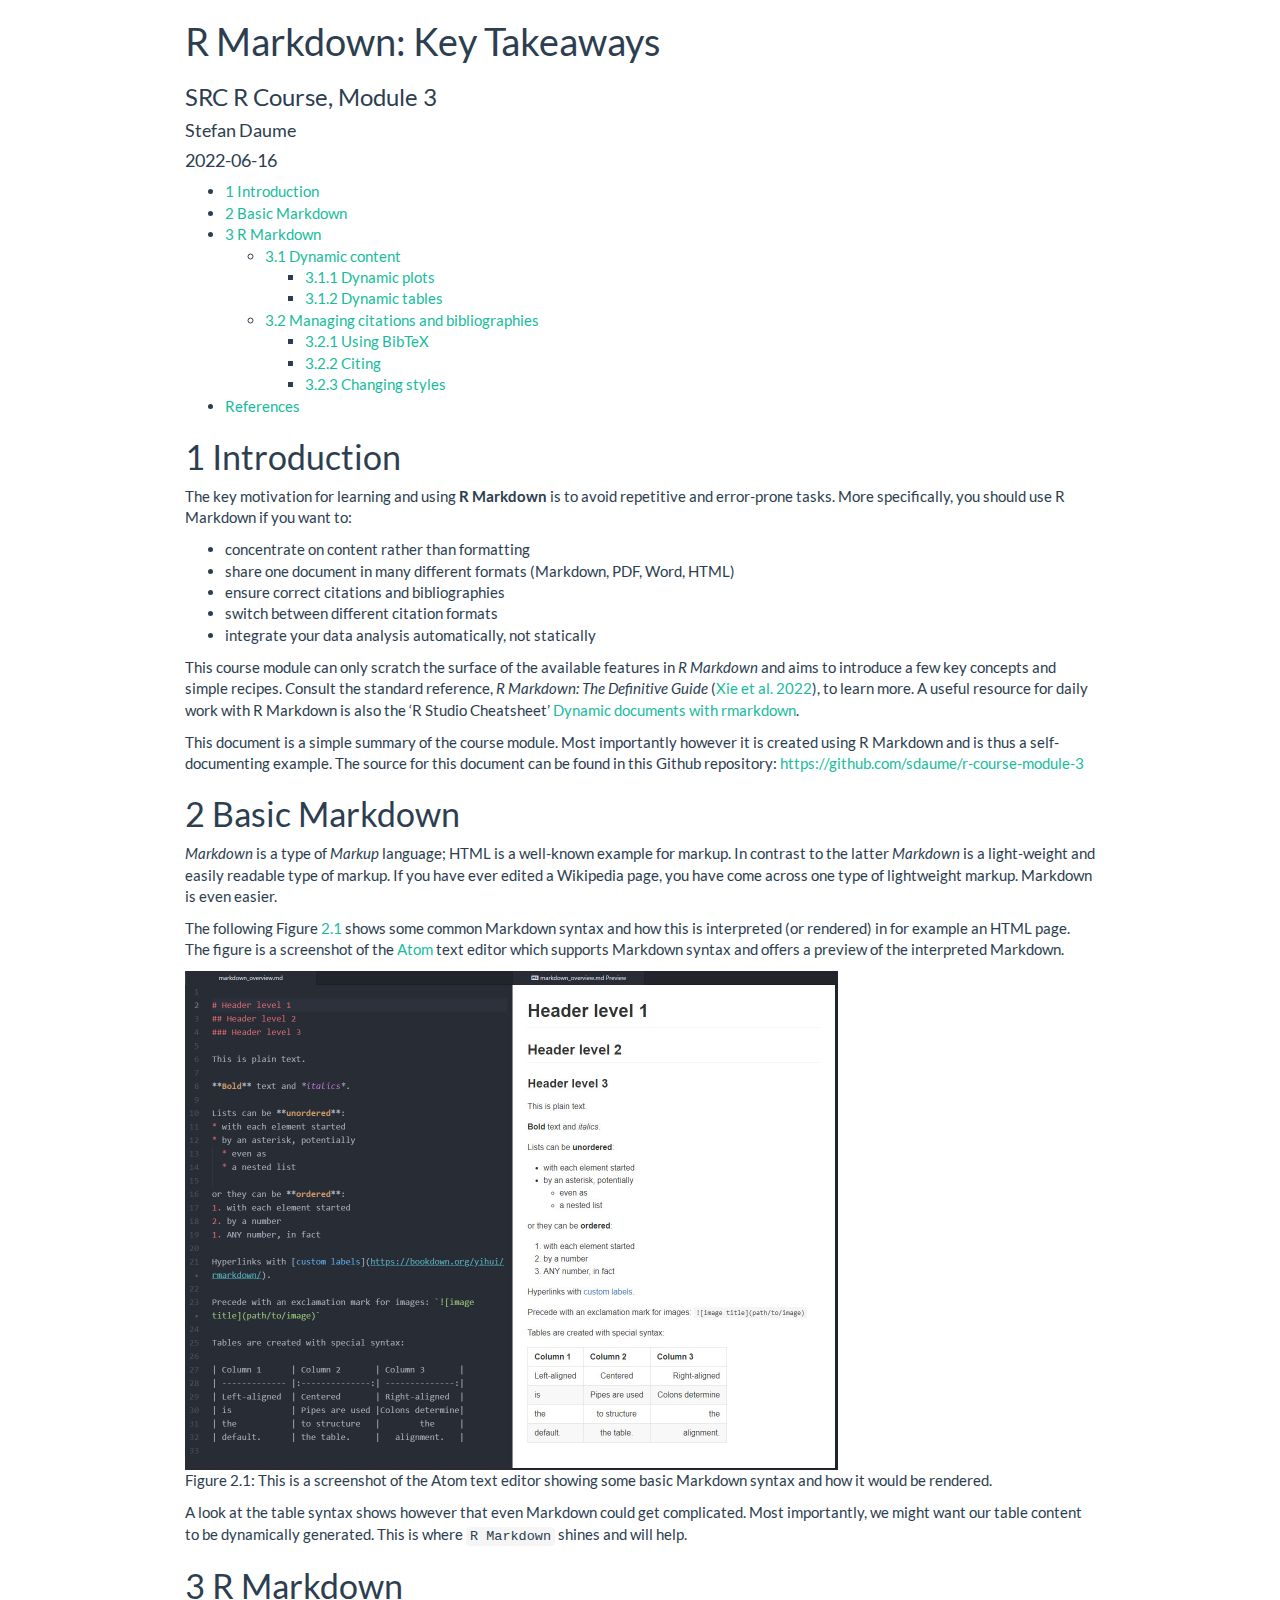
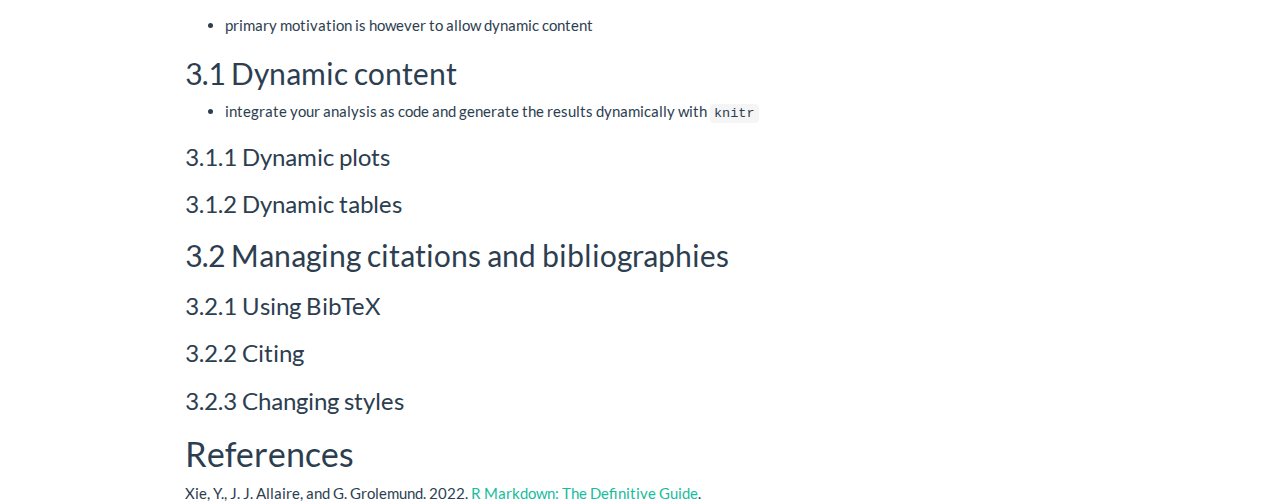
==== handouts/markdown-handout.html @ e75b08a3 "WIP - Add initial draft of course handouts" ====
<!DOCTYPE html>

<html>

<head>

<meta charset="utf-8" />
<meta name="generator" content="pandoc" />
<meta http-equiv="X-UA-Compatible" content="IE=EDGE" />


<meta name="author" content="Stefan Daume" />

<meta name="date" content="2022-06-16" />

<title>R Markdown: Key Takeaways</title>

<script>/*! jQuery v3.6.0 | (c) OpenJS Foundation and other contributors | jquery.org/license */
!function(e,t){"use strict";"object"==typeof module&&"object"==typeof module.exports?module.exports=e.document?t(e,!0):function(e){if(!e.document)throw new Error("jQuery requires a window with a document");return t(e)}:t(e)}("undefined"!=typeof window?window:this,function(C,e){"use strict";var t=[],r=Object.getPrototypeOf,s=t.slice,g=t.flat?function(e){return t.flat.call(e)}:function(e){return t.concat.apply([],e)},u=t.push,i=t.indexOf,n={},o=n.toString,v=n.hasOwnProperty,a=v.toString,l=a.call(Object),y={},m=function(e){return"function"==typeof e&&"number"!=typeof e.nodeType&&"function"!=typeof e.item},x=function(e){return null!=e&&e===e.window},E=C.document,c={type:!0,src:!0,nonce:!0,noModule:!0};function b(e,t,n){var r,i,o=(n=n||E).createElement("script");if(o.text=e,t)for(r in c)(i=t[r]||t.getAttribute&&t.getAttribute(r))&&o.setAttribute(r,i);n.head.appendChild(o).parentNode.removeChild(o)}function w(e){return null==e?e+"":"object"==typeof e||"function"==typeof e?n[o.call(e)]||"object":typeof e}var f="3.6.0",S=function(e,t){return new S.fn.init(e,t)};function p(e){var t=!!e&&"length"in e&&e.length,n=w(e);return!m(e)&&!x(e)&&("array"===n||0===t||"number"==typeof t&&0<t&&t-1 in e)}S.fn=S.prototype={jquery:f,constructor:S,length:0,toArray:function(){return s.call(this)},get:function(e){return null==e?s.call(this):e<0?this[e+this.length]:this[e]},pushStack:function(e){var t=S.merge(this.constructor(),e);return t.prevObject=this,t},each:function(e){return S.each(this,e)},map:function(n){return this.pushStack(S.map(this,function(e,t){return n.call(e,t,e)}))},slice:function(){return this.pushStack(s.apply(this,arguments))},first:function(){return this.eq(0)},last:function(){return this.eq(-1)},even:function(){return this.pushStack(S.grep(this,function(e,t){return(t+1)%2}))},odd:function(){return this.pushStack(S.grep(this,function(e,t){return t%2}))},eq:function(e){var t=this.length,n=+e+(e<0?t:0);return this.pushStack(0<=n&&n<t?[this[n]]:[])},end:function(){return this.prevObject||this.constructor()},push:u,sort:t.sort,splice:t.splice},S.extend=S.fn.extend=function(){var e,t,n,r,i,o,a=arguments[0]||{},s=1,u=arguments.length,l=!1;for("boolean"==typeof a&&(l=a,a=arguments[s]||{},s++),"object"==typeof a||m(a)||(a={}),s===u&&(a=this,s--);s<u;s++)if(null!=(e=arguments[s]))for(t in e)r=e[t],"__proto__"!==t&&a!==r&&(l&&r&&(S.isPlainObject(r)||(i=Array.isArray(r)))?(n=a[t],o=i&&!Array.isArray(n)?[]:i||S.isPlainObject(n)?n:{},i=!1,a[t]=S.extend(l,o,r)):void 0!==r&&(a[t]=r));return a},S.extend({expando:"jQuery"+(f+Math.random()).replace(/\D/g,""),isReady:!0,error:function(e){throw new Error(e)},noop:function(){},isPlainObject:function(e){var t,n;return!(!e||"[object Object]"!==o.call(e))&&(!(t=r(e))||"function"==typeof(n=v.call(t,"constructor")&&t.constructor)&&a.call(n)===l)},isEmptyObject:function(e){var t;for(t in e)return!1;return!0},globalEval:function(e,t,n){b(e,{nonce:t&&t.nonce},n)},each:function(e,t){var n,r=0;if(p(e)){for(n=e.length;r<n;r++)if(!1===t.call(e[r],r,e[r]))break}else for(r in e)if(!1===t.call(e[r],r,e[r]))break;return e},makeArray:function(e,t){var n=t||[];return null!=e&&(p(Object(e))?S.merge(n,"string"==typeof e?[e]:e):u.call(n,e)),n},inArray:function(e,t,n){return null==t?-1:i.call(t,e,n)},merge:function(e,t){for(var n=+t.length,r=0,i=e.length;r<n;r++)e[i++]=t[r];return e.length=i,e},grep:function(e,t,n){for(var r=[],i=0,o=e.length,a=!n;i<o;i++)!t(e[i],i)!==a&&r.push(e[i]);return r},map:function(e,t,n){var r,i,o=0,a=[];if(p(e))for(r=e.length;o<r;o++)null!=(i=t(e[o],o,n))&&a.push(i);else for(o in e)null!=(i=t(e[o],o,n))&&a.push(i);return g(a)},guid:1,support:y}),"function"==typeof Symbol&&(S.fn[Symbol.iterator]=t[Symbol.iterator]),S.each("Boolean Number String Function Array Date RegExp Object Error Symbol".split(" "),function(e,t){n["[object "+t+"]"]=t.toLowerCase()});var d=function(n){var e,d,b,o,i,h,f,g,w,u,l,T,C,a,E,v,s,c,y,S="sizzle"+1*new Date,p=n.document,k=0,r=0,m=ue(),x=ue(),A=ue(),N=ue(),j=function(e,t){return e===t&&(l=!0),0},D={}.hasOwnProperty,t=[],q=t.pop,L=t.push,H=t.push,O=t.slice,P=function(e,t){for(var n=0,r=e.length;n<r;n++)if(e[n]===t)return n;return-1},R="checked|selected|async|autofocus|autoplay|controls|defer|disabled|hidden|ismap|loop|multiple|open|readonly|required|scoped",M="[\\x20\\t\\r\\n\\f]",I="(?:\\\\[\\da-fA-F]{1,6}"+M+"?|\\\\[^\\r\\n\\f]|[\\w-]|[^\0-\\x7f])+",W="\\["+M+"*("+I+")(?:"+M+"*([*^$|!~]?=)"+M+"*(?:'((?:\\\\.|[^\\\\'])*)'|\"((?:\\\\.|[^\\\\\"])*)\"|("+I+"))|)"+M+"*\\]",F=":("+I+")(?:\\((('((?:\\\\.|[^\\\\'])*)'|\"((?:\\\\.|[^\\\\\"])*)\")|((?:\\\\.|[^\\\\()[\\]]|"+W+")*)|.*)\\)|)",B=new RegExp(M+"+","g"),$=new RegExp("^"+M+"+|((?:^|[^\\\\])(?:\\\\.)*)"+M+"+$","g"),_=new RegExp("^"+M+"*,"+M+"*"),z=new RegExp("^"+M+"*([>+~]|"+M+")"+M+"*"),U=new RegExp(M+"|>"),X=new RegExp(F),V=new RegExp("^"+I+"$"),G={ID:new RegExp("^#("+I+")"),CLASS:new RegExp("^\\.("+I+")"),TAG:new RegExp("^("+I+"|[*])"),ATTR:new RegExp("^"+W),PSEUDO:new RegExp("^"+F),CHILD:new RegExp("^:(only|first|last|nth|nth-last)-(child|of-type)(?:\\("+M+"*(even|odd|(([+-]|)(\\d*)n|)"+M+"*(?:([+-]|)"+M+"*(\\d+)|))"+M+"*\\)|)","i"),bool:new RegExp("^(?:"+R+")$","i"),needsContext:new RegExp("^"+M+"*[>+~]|:(even|odd|eq|gt|lt|nth|first|last)(?:\\("+M+"*((?:-\\d)?\\d*)"+M+"*\\)|)(?=[^-]|$)","i")},Y=/HTML$/i,Q=/^(?:input|select|textarea|button)$/i,J=/^h\d$/i,K=/^[^{]+\{\s*\[native \w/,Z=/^(?:#([\w-]+)|(\w+)|\.([\w-]+))$/,ee=/[+~]/,te=new RegExp("\\\\[\\da-fA-F]{1,6}"+M+"?|\\\\([^\\r\\n\\f])","g"),ne=function(e,t){var n="0x"+e.slice(1)-65536;return t||(n<0?String.fromCharCode(n+65536):String.fromCharCode(n>>10|55296,1023&n|56320))},re=/([\0-\x1f\x7f]|^-?\d)|^-$|[^\0-\x1f\x7f-\uFFFF\w-]/g,ie=function(e,t){return t?"\0"===e?"\ufffd":e.slice(0,-1)+"\\"+e.charCodeAt(e.length-1).toString(16)+" ":"\\"+e},oe=function(){T()},ae=be(function(e){return!0===e.disabled&&"fieldset"===e.nodeName.toLowerCase()},{dir:"parentNode",next:"legend"});try{H.apply(t=O.call(p.childNodes),p.childNodes),t[p.childNodes.length].nodeType}catch(e){H={apply:t.length?function(e,t){L.apply(e,O.call(t))}:function(e,t){var n=e.length,r=0;while(e[n++]=t[r++]);e.length=n-1}}}function se(t,e,n,r){var i,o,a,s,u,l,c,f=e&&e.ownerDocument,p=e?e.nodeType:9;if(n=n||[],"string"!=typeof t||!t||1!==p&&9!==p&&11!==p)return n;if(!r&&(T(e),e=e||C,E)){if(11!==p&&(u=Z.exec(t)))if(i=u[1]){if(9===p){if(!(a=e.getElementById(i)))return n;if(a.id===i)return n.push(a),n}else if(f&&(a=f.getElementById(i))&&y(e,a)&&a.id===i)return n.push(a),n}else{if(u[2])return H.apply(n,e.getElementsByTagName(t)),n;if((i=u[3])&&d.getElementsByClassName&&e.getElementsByClassName)return H.apply(n,e.getElementsByClassName(i)),n}if(d.qsa&&!N[t+" "]&&(!v||!v.test(t))&&(1!==p||"object"!==e.nodeName.toLowerCase())){if(c=t,f=e,1===p&&(U.test(t)||z.test(t))){(f=ee.test(t)&&ye(e.parentNode)||e)===e&&d.scope||((s=e.getAttribute("id"))?s=s.replace(re,ie):e.setAttribute("id",s=S)),o=(l=h(t)).length;while(o--)l[o]=(s?"#"+s:":scope")+" "+xe(l[o]);c=l.join(",")}try{return H.apply(n,f.querySelectorAll(c)),n}catch(e){N(t,!0)}finally{s===S&&e.removeAttribute("id")}}}return g(t.replace($,"$1"),e,n,r)}function ue(){var r=[];return function e(t,n){return r.push(t+" ")>b.cacheLength&&delete e[r.shift()],e[t+" "]=n}}function le(e){return e[S]=!0,e}function ce(e){var t=C.createElement("fieldset");try{return!!e(t)}catch(e){return!1}finally{t.parentNode&&t.parentNode.removeChild(t),t=null}}function fe(e,t){var n=e.split("|"),r=n.length;while(r--)b.attrHandle[n[r]]=t}function pe(e,t){var n=t&&e,r=n&&1===e.nodeType&&1===t.nodeType&&e.sourceIndex-t.sourceIndex;if(r)return r;if(n)while(n=n.nextSibling)if(n===t)return-1;return e?1:-1}function de(t){return function(e){return"input"===e.nodeName.toLowerCase()&&e.type===t}}function he(n){return function(e){var t=e.nodeName.toLowerCase();return("input"===t||"button"===t)&&e.type===n}}function ge(t){return function(e){return"form"in e?e.parentNode&&!1===e.disabled?"label"in e?"label"in e.parentNode?e.parentNode.disabled===t:e.disabled===t:e.isDisabled===t||e.isDisabled!==!t&&ae(e)===t:e.disabled===t:"label"in e&&e.disabled===t}}function ve(a){return le(function(o){return o=+o,le(function(e,t){var n,r=a([],e.length,o),i=r.length;while(i--)e[n=r[i]]&&(e[n]=!(t[n]=e[n]))})})}function ye(e){return e&&"undefined"!=typeof e.getElementsByTagName&&e}for(e in d=se.support={},i=se.isXML=function(e){var t=e&&e.namespaceURI,n=e&&(e.ownerDocument||e).documentElement;return!Y.test(t||n&&n.nodeName||"HTML")},T=se.setDocument=function(e){var t,n,r=e?e.ownerDocument||e:p;return r!=C&&9===r.nodeType&&r.documentElement&&(a=(C=r).documentElement,E=!i(C),p!=C&&(n=C.defaultView)&&n.top!==n&&(n.addEventListener?n.addEventListener("unload",oe,!1):n.attachEvent&&n.attachEvent("onunload",oe)),d.scope=ce(function(e){return a.appendChild(e).appendChild(C.createElement("div")),"undefined"!=typeof e.querySelectorAll&&!e.querySelectorAll(":scope fieldset div").length}),d.attributes=ce(function(e){return e.className="i",!e.getAttribute("className")}),d.getElementsByTagName=ce(function(e){return e.appendChild(C.createComment("")),!e.getElementsByTagName("*").length}),d.getElementsByClassName=K.test(C.getElementsByClassName),d.getById=ce(function(e){return a.appendChild(e).id=S,!C.getElementsByName||!C.getElementsByName(S).length}),d.getById?(b.filter.ID=function(e){var t=e.replace(te,ne);return function(e){return e.getAttribute("id")===t}},b.find.ID=function(e,t){if("undefined"!=typeof t.getElementById&&E){var n=t.getElementById(e);return n?[n]:[]}}):(b.filter.ID=function(e){var n=e.replace(te,ne);return function(e){var t="undefined"!=typeof e.getAttributeNode&&e.getAttributeNode("id");return t&&t.value===n}},b.find.ID=function(e,t){if("undefined"!=typeof t.getElementById&&E){var n,r,i,o=t.getElementById(e);if(o){if((n=o.getAttributeNode("id"))&&n.value===e)return[o];i=t.getElementsByName(e),r=0;while(o=i[r++])if((n=o.getAttributeNode("id"))&&n.value===e)return[o]}return[]}}),b.find.TAG=d.getElementsByTagName?function(e,t){return"undefined"!=typeof t.getElementsByTagName?t.getElementsByTagName(e):d.qsa?t.querySelectorAll(e):void 0}:function(e,t){var n,r=[],i=0,o=t.getElementsByTagName(e);if("*"===e){while(n=o[i++])1===n.nodeType&&r.push(n);return r}return o},b.find.CLASS=d.getElementsByClassName&&function(e,t){if("undefined"!=typeof t.getElementsByClassName&&E)return t.getElementsByClassName(e)},s=[],v=[],(d.qsa=K.test(C.querySelectorAll))&&(ce(function(e){var t;a.appendChild(e).innerHTML="<a id='"+S+"'></a><select id='"+S+"-\r\\' msallowcapture=''><option selected=''></option></select>",e.querySelectorAll("[msallowcapture^='']").length&&v.push("[*^$]="+M+"*(?:''|\"\")"),e.querySelectorAll("[selected]").length||v.push("\\["+M+"*(?:value|"+R+")"),e.querySelectorAll("[id~="+S+"-]").length||v.push("~="),(t=C.createElement("input")).setAttribute("name",""),e.appendChild(t),e.querySelectorAll("[name='']").length||v.push("\\["+M+"*name"+M+"*="+M+"*(?:''|\"\")"),e.querySelectorAll(":checked").length||v.push(":checked"),e.querySelectorAll("a#"+S+"+*").length||v.push(".#.+[+~]"),e.querySelectorAll("\\\f"),v.push("[\\r\\n\\f]")}),ce(function(e){e.innerHTML="<a href='' disabled='disabled'></a><select disabled='disabled'><option/></select>";var t=C.createElement("input");t.setAttribute("type","hidden"),e.appendChild(t).setAttribute("name","D"),e.querySelectorAll("[name=d]").length&&v.push("name"+M+"*[*^$|!~]?="),2!==e.querySelectorAll(":enabled").length&&v.push(":enabled",":disabled"),a.appendChild(e).disabled=!0,2!==e.querySelectorAll(":disabled").length&&v.push(":enabled",":disabled"),e.querySelectorAll("*,:x"),v.push(",.*:")})),(d.matchesSelector=K.test(c=a.matches||a.webkitMatchesSelector||a.mozMatchesSelector||a.oMatchesSelector||a.msMatchesSelector))&&ce(function(e){d.disconnectedMatch=c.call(e,"*"),c.call(e,"[s!='']:x"),s.push("!=",F)}),v=v.length&&new RegExp(v.join("|")),s=s.length&&new RegExp(s.join("|")),t=K.test(a.compareDocumentPosition),y=t||K.test(a.contains)?function(e,t){var n=9===e.nodeType?e.documentElement:e,r=t&&t.parentNode;return e===r||!(!r||1!==r.nodeType||!(n.contains?n.contains(r):e.compareDocumentPosition&&16&e.compareDocumentPosition(r)))}:function(e,t){if(t)while(t=t.parentNode)if(t===e)return!0;return!1},j=t?function(e,t){if(e===t)return l=!0,0;var n=!e.compareDocumentPosition-!t.compareDocumentPosition;return n||(1&(n=(e.ownerDocument||e)==(t.ownerDocument||t)?e.compareDocumentPosition(t):1)||!d.sortDetached&&t.compareDocumentPosition(e)===n?e==C||e.ownerDocument==p&&y(p,e)?-1:t==C||t.ownerDocument==p&&y(p,t)?1:u?P(u,e)-P(u,t):0:4&n?-1:1)}:function(e,t){if(e===t)return l=!0,0;var n,r=0,i=e.parentNode,o=t.parentNode,a=[e],s=[t];if(!i||!o)return e==C?-1:t==C?1:i?-1:o?1:u?P(u,e)-P(u,t):0;if(i===o)return pe(e,t);n=e;while(n=n.parentNode)a.unshift(n);n=t;while(n=n.parentNode)s.unshift(n);while(a[r]===s[r])r++;return r?pe(a[r],s[r]):a[r]==p?-1:s[r]==p?1:0}),C},se.matches=function(e,t){return se(e,null,null,t)},se.matchesSelector=function(e,t){if(T(e),d.matchesSelector&&E&&!N[t+" "]&&(!s||!s.test(t))&&(!v||!v.test(t)))try{var n=c.call(e,t);if(n||d.disconnectedMatch||e.document&&11!==e.document.nodeType)return n}catch(e){N(t,!0)}return 0<se(t,C,null,[e]).length},se.contains=function(e,t){return(e.ownerDocument||e)!=C&&T(e),y(e,t)},se.attr=function(e,t){(e.ownerDocument||e)!=C&&T(e);var n=b.attrHandle[t.toLowerCase()],r=n&&D.call(b.attrHandle,t.toLowerCase())?n(e,t,!E):void 0;return void 0!==r?r:d.attributes||!E?e.getAttribute(t):(r=e.getAttributeNode(t))&&r.specified?r.value:null},se.escape=function(e){return(e+"").replace(re,ie)},se.error=function(e){throw new Error("Syntax error, unrecognized expression: "+e)},se.uniqueSort=function(e){var t,n=[],r=0,i=0;if(l=!d.detectDuplicates,u=!d.sortStable&&e.slice(0),e.sort(j),l){while(t=e[i++])t===e[i]&&(r=n.push(i));while(r--)e.splice(n[r],1)}return u=null,e},o=se.getText=function(e){var t,n="",r=0,i=e.nodeType;if(i){if(1===i||9===i||11===i){if("string"==typeof e.textContent)return e.textContent;for(e=e.firstChild;e;e=e.nextSibling)n+=o(e)}else if(3===i||4===i)return e.nodeValue}else while(t=e[r++])n+=o(t);return n},(b=se.selectors={cacheLength:50,createPseudo:le,match:G,attrHandle:{},find:{},relative:{">":{dir:"parentNode",first:!0}," ":{dir:"parentNode"},"+":{dir:"previousSibling",first:!0},"~":{dir:"previousSibling"}},preFilter:{ATTR:function(e){return e[1]=e[1].replace(te,ne),e[3]=(e[3]||e[4]||e[5]||"").replace(te,ne),"~="===e[2]&&(e[3]=" "+e[3]+" "),e.slice(0,4)},CHILD:function(e){return e[1]=e[1].toLowerCase(),"nth"===e[1].slice(0,3)?(e[3]||se.error(e[0]),e[4]=+(e[4]?e[5]+(e[6]||1):2*("even"===e[3]||"odd"===e[3])),e[5]=+(e[7]+e[8]||"odd"===e[3])):e[3]&&se.error(e[0]),e},PSEUDO:function(e){var t,n=!e[6]&&e[2];return G.CHILD.test(e[0])?null:(e[3]?e[2]=e[4]||e[5]||"":n&&X.test(n)&&(t=h(n,!0))&&(t=n.indexOf(")",n.length-t)-n.length)&&(e[0]=e[0].slice(0,t),e[2]=n.slice(0,t)),e.slice(0,3))}},filter:{TAG:function(e){var t=e.replace(te,ne).toLowerCase();return"*"===e?function(){return!0}:function(e){return e.nodeName&&e.nodeName.toLowerCase()===t}},CLASS:function(e){var t=m[e+" "];return t||(t=new RegExp("(^|"+M+")"+e+"("+M+"|$)"))&&m(e,function(e){return t.test("string"==typeof e.className&&e.className||"undefined"!=typeof e.getAttribute&&e.getAttribute("class")||"")})},ATTR:function(n,r,i){return function(e){var t=se.attr(e,n);return null==t?"!="===r:!r||(t+="","="===r?t===i:"!="===r?t!==i:"^="===r?i&&0===t.indexOf(i):"*="===r?i&&-1<t.indexOf(i):"$="===r?i&&t.slice(-i.length)===i:"~="===r?-1<(" "+t.replace(B," ")+" ").indexOf(i):"|="===r&&(t===i||t.slice(0,i.length+1)===i+"-"))}},CHILD:function(h,e,t,g,v){var y="nth"!==h.slice(0,3),m="last"!==h.slice(-4),x="of-type"===e;return 1===g&&0===v?function(e){return!!e.parentNode}:function(e,t,n){var r,i,o,a,s,u,l=y!==m?"nextSibling":"previousSibling",c=e.parentNode,f=x&&e.nodeName.toLowerCase(),p=!n&&!x,d=!1;if(c){if(y){while(l){a=e;while(a=a[l])if(x?a.nodeName.toLowerCase()===f:1===a.nodeType)return!1;u=l="only"===h&&!u&&"nextSibling"}return!0}if(u=[m?c.firstChild:c.lastChild],m&&p){d=(s=(r=(i=(o=(a=c)[S]||(a[S]={}))[a.uniqueID]||(o[a.uniqueID]={}))[h]||[])[0]===k&&r[1])&&r[2],a=s&&c.childNodes[s];while(a=++s&&a&&a[l]||(d=s=0)||u.pop())if(1===a.nodeType&&++d&&a===e){i[h]=[k,s,d];break}}else if(p&&(d=s=(r=(i=(o=(a=e)[S]||(a[S]={}))[a.uniqueID]||(o[a.uniqueID]={}))[h]||[])[0]===k&&r[1]),!1===d)while(a=++s&&a&&a[l]||(d=s=0)||u.pop())if((x?a.nodeName.toLowerCase()===f:1===a.nodeType)&&++d&&(p&&((i=(o=a[S]||(a[S]={}))[a.uniqueID]||(o[a.uniqueID]={}))[h]=[k,d]),a===e))break;return(d-=v)===g||d%g==0&&0<=d/g}}},PSEUDO:function(e,o){var t,a=b.pseudos[e]||b.setFilters[e.toLowerCase()]||se.error("unsupported pseudo: "+e);return a[S]?a(o):1<a.length?(t=[e,e,"",o],b.setFilters.hasOwnProperty(e.toLowerCase())?le(function(e,t){var n,r=a(e,o),i=r.length;while(i--)e[n=P(e,r[i])]=!(t[n]=r[i])}):function(e){return a(e,0,t)}):a}},pseudos:{not:le(function(e){var r=[],i=[],s=f(e.replace($,"$1"));return s[S]?le(function(e,t,n,r){var i,o=s(e,null,r,[]),a=e.length;while(a--)(i=o[a])&&(e[a]=!(t[a]=i))}):function(e,t,n){return r[0]=e,s(r,null,n,i),r[0]=null,!i.pop()}}),has:le(function(t){return function(e){return 0<se(t,e).length}}),contains:le(function(t){return t=t.replace(te,ne),function(e){return-1<(e.textContent||o(e)).indexOf(t)}}),lang:le(function(n){return V.test(n||"")||se.error("unsupported lang: "+n),n=n.replace(te,ne).toLowerCase(),function(e){var t;do{if(t=E?e.lang:e.getAttribute("xml:lang")||e.getAttribute("lang"))return(t=t.toLowerCase())===n||0===t.indexOf(n+"-")}while((e=e.parentNode)&&1===e.nodeType);return!1}}),target:function(e){var t=n.location&&n.location.hash;return t&&t.slice(1)===e.id},root:function(e){return e===a},focus:function(e){return e===C.activeElement&&(!C.hasFocus||C.hasFocus())&&!!(e.type||e.href||~e.tabIndex)},enabled:ge(!1),disabled:ge(!0),checked:function(e){var t=e.nodeName.toLowerCase();return"input"===t&&!!e.checked||"option"===t&&!!e.selected},selected:function(e){return e.parentNode&&e.parentNode.selectedIndex,!0===e.selected},empty:function(e){for(e=e.firstChild;e;e=e.nextSibling)if(e.nodeType<6)return!1;return!0},parent:function(e){return!b.pseudos.empty(e)},header:function(e){return J.test(e.nodeName)},input:function(e){return Q.test(e.nodeName)},button:function(e){var t=e.nodeName.toLowerCase();return"input"===t&&"button"===e.type||"button"===t},text:function(e){var t;return"input"===e.nodeName.toLowerCase()&&"text"===e.type&&(null==(t=e.getAttribute("type"))||"text"===t.toLowerCase())},first:ve(function(){return[0]}),last:ve(function(e,t){return[t-1]}),eq:ve(function(e,t,n){return[n<0?n+t:n]}),even:ve(function(e,t){for(var n=0;n<t;n+=2)e.push(n);return e}),odd:ve(function(e,t){for(var n=1;n<t;n+=2)e.push(n);return e}),lt:ve(function(e,t,n){for(var r=n<0?n+t:t<n?t:n;0<=--r;)e.push(r);return e}),gt:ve(function(e,t,n){for(var r=n<0?n+t:n;++r<t;)e.push(r);return e})}}).pseudos.nth=b.pseudos.eq,{radio:!0,checkbox:!0,file:!0,password:!0,image:!0})b.pseudos[e]=de(e);for(e in{submit:!0,reset:!0})b.pseudos[e]=he(e);function me(){}function xe(e){for(var t=0,n=e.length,r="";t<n;t++)r+=e[t].value;return r}function be(s,e,t){var u=e.dir,l=e.next,c=l||u,f=t&&"parentNode"===c,p=r++;return e.first?function(e,t,n){while(e=e[u])if(1===e.nodeType||f)return s(e,t,n);return!1}:function(e,t,n){var r,i,o,a=[k,p];if(n){while(e=e[u])if((1===e.nodeType||f)&&s(e,t,n))return!0}else while(e=e[u])if(1===e.nodeType||f)if(i=(o=e[S]||(e[S]={}))[e.uniqueID]||(o[e.uniqueID]={}),l&&l===e.nodeName.toLowerCase())e=e[u]||e;else{if((r=i[c])&&r[0]===k&&r[1]===p)return a[2]=r[2];if((i[c]=a)[2]=s(e,t,n))return!0}return!1}}function we(i){return 1<i.length?function(e,t,n){var r=i.length;while(r--)if(!i[r](e,t,n))return!1;return!0}:i[0]}function Te(e,t,n,r,i){for(var o,a=[],s=0,u=e.length,l=null!=t;s<u;s++)(o=e[s])&&(n&&!n(o,r,i)||(a.push(o),l&&t.push(s)));return a}function Ce(d,h,g,v,y,e){return v&&!v[S]&&(v=Ce(v)),y&&!y[S]&&(y=Ce(y,e)),le(function(e,t,n,r){var i,o,a,s=[],u=[],l=t.length,c=e||function(e,t,n){for(var r=0,i=t.length;r<i;r++)se(e,t[r],n);return n}(h||"*",n.nodeType?[n]:n,[]),f=!d||!e&&h?c:Te(c,s,d,n,r),p=g?y||(e?d:l||v)?[]:t:f;if(g&&g(f,p,n,r),v){i=Te(p,u),v(i,[],n,r),o=i.length;while(o--)(a=i[o])&&(p[u[o]]=!(f[u[o]]=a))}if(e){if(y||d){if(y){i=[],o=p.length;while(o--)(a=p[o])&&i.push(f[o]=a);y(null,p=[],i,r)}o=p.length;while(o--)(a=p[o])&&-1<(i=y?P(e,a):s[o])&&(e[i]=!(t[i]=a))}}else p=Te(p===t?p.splice(l,p.length):p),y?y(null,t,p,r):H.apply(t,p)})}function Ee(e){for(var i,t,n,r=e.length,o=b.relative[e[0].type],a=o||b.relative[" "],s=o?1:0,u=be(function(e){return e===i},a,!0),l=be(function(e){return-1<P(i,e)},a,!0),c=[function(e,t,n){var r=!o&&(n||t!==w)||((i=t).nodeType?u(e,t,n):l(e,t,n));return i=null,r}];s<r;s++)if(t=b.relative[e[s].type])c=[be(we(c),t)];else{if((t=b.filter[e[s].type].apply(null,e[s].matches))[S]){for(n=++s;n<r;n++)if(b.relative[e[n].type])break;return Ce(1<s&&we(c),1<s&&xe(e.slice(0,s-1).concat({value:" "===e[s-2].type?"*":""})).replace($,"$1"),t,s<n&&Ee(e.slice(s,n)),n<r&&Ee(e=e.slice(n)),n<r&&xe(e))}c.push(t)}return we(c)}return me.prototype=b.filters=b.pseudos,b.setFilters=new me,h=se.tokenize=function(e,t){var n,r,i,o,a,s,u,l=x[e+" "];if(l)return t?0:l.slice(0);a=e,s=[],u=b.preFilter;while(a){for(o in n&&!(r=_.exec(a))||(r&&(a=a.slice(r[0].length)||a),s.push(i=[])),n=!1,(r=z.exec(a))&&(n=r.shift(),i.push({value:n,type:r[0].replace($," ")}),a=a.slice(n.length)),b.filter)!(r=G[o].exec(a))||u[o]&&!(r=u[o](r))||(n=r.shift(),i.push({value:n,type:o,matches:r}),a=a.slice(n.length));if(!n)break}return t?a.length:a?se.error(e):x(e,s).slice(0)},f=se.compile=function(e,t){var n,v,y,m,x,r,i=[],o=[],a=A[e+" "];if(!a){t||(t=h(e)),n=t.length;while(n--)(a=Ee(t[n]))[S]?i.push(a):o.push(a);(a=A(e,(v=o,m=0<(y=i).length,x=0<v.length,r=function(e,t,n,r,i){var o,a,s,u=0,l="0",c=e&&[],f=[],p=w,d=e||x&&b.find.TAG("*",i),h=k+=null==p?1:Math.random()||.1,g=d.length;for(i&&(w=t==C||t||i);l!==g&&null!=(o=d[l]);l++){if(x&&o){a=0,t||o.ownerDocument==C||(T(o),n=!E);while(s=v[a++])if(s(o,t||C,n)){r.push(o);break}i&&(k=h)}m&&((o=!s&&o)&&u--,e&&c.push(o))}if(u+=l,m&&l!==u){a=0;while(s=y[a++])s(c,f,t,n);if(e){if(0<u)while(l--)c[l]||f[l]||(f[l]=q.call(r));f=Te(f)}H.apply(r,f),i&&!e&&0<f.length&&1<u+y.length&&se.uniqueSort(r)}return i&&(k=h,w=p),c},m?le(r):r))).selector=e}return a},g=se.select=function(e,t,n,r){var i,o,a,s,u,l="function"==typeof e&&e,c=!r&&h(e=l.selector||e);if(n=n||[],1===c.length){if(2<(o=c[0]=c[0].slice(0)).length&&"ID"===(a=o[0]).type&&9===t.nodeType&&E&&b.relative[o[1].type]){if(!(t=(b.find.ID(a.matches[0].replace(te,ne),t)||[])[0]))return n;l&&(t=t.parentNode),e=e.slice(o.shift().value.length)}i=G.needsContext.test(e)?0:o.length;while(i--){if(a=o[i],b.relative[s=a.type])break;if((u=b.find[s])&&(r=u(a.matches[0].replace(te,ne),ee.test(o[0].type)&&ye(t.parentNode)||t))){if(o.splice(i,1),!(e=r.length&&xe(o)))return H.apply(n,r),n;break}}}return(l||f(e,c))(r,t,!E,n,!t||ee.test(e)&&ye(t.parentNode)||t),n},d.sortStable=S.split("").sort(j).join("")===S,d.detectDuplicates=!!l,T(),d.sortDetached=ce(function(e){return 1&e.compareDocumentPosition(C.createElement("fieldset"))}),ce(function(e){return e.innerHTML="<a href='#'></a>","#"===e.firstChild.getAttribute("href")})||fe("type|href|height|width",function(e,t,n){if(!n)return e.getAttribute(t,"type"===t.toLowerCase()?1:2)}),d.attributes&&ce(function(e){return e.innerHTML="<input/>",e.firstChild.setAttribute("value",""),""===e.firstChild.getAttribute("value")})||fe("value",function(e,t,n){if(!n&&"input"===e.nodeName.toLowerCase())return e.defaultValue}),ce(function(e){return null==e.getAttribute("disabled")})||fe(R,function(e,t,n){var r;if(!n)return!0===e[t]?t.toLowerCase():(r=e.getAttributeNode(t))&&r.specified?r.value:null}),se}(C);S.find=d,S.expr=d.selectors,S.expr[":"]=S.expr.pseudos,S.uniqueSort=S.unique=d.uniqueSort,S.text=d.getText,S.isXMLDoc=d.isXML,S.contains=d.contains,S.escapeSelector=d.escape;var h=function(e,t,n){var r=[],i=void 0!==n;while((e=e[t])&&9!==e.nodeType)if(1===e.nodeType){if(i&&S(e).is(n))break;r.push(e)}return r},T=function(e,t){for(var n=[];e;e=e.nextSibling)1===e.nodeType&&e!==t&&n.push(e);return n},k=S.expr.match.needsContext;function A(e,t){return e.nodeName&&e.nodeName.toLowerCase()===t.toLowerCase()}var N=/^<([a-z][^\/\0>:\x20\t\r\n\f]*)[\x20\t\r\n\f]*\/?>(?:<\/\1>|)$/i;function j(e,n,r){return m(n)?S.grep(e,function(e,t){return!!n.call(e,t,e)!==r}):n.nodeType?S.grep(e,function(e){return e===n!==r}):"string"!=typeof n?S.grep(e,function(e){return-1<i.call(n,e)!==r}):S.filter(n,e,r)}S.filter=function(e,t,n){var r=t[0];return n&&(e=":not("+e+")"),1===t.length&&1===r.nodeType?S.find.matchesSelector(r,e)?[r]:[]:S.find.matches(e,S.grep(t,function(e){return 1===e.nodeType}))},S.fn.extend({find:function(e){var t,n,r=this.length,i=this;if("string"!=typeof e)return this.pushStack(S(e).filter(function(){for(t=0;t<r;t++)if(S.contains(i[t],this))return!0}));for(n=this.pushStack([]),t=0;t<r;t++)S.find(e,i[t],n);return 1<r?S.uniqueSort(n):n},filter:function(e){return this.pushStack(j(this,e||[],!1))},not:function(e){return this.pushStack(j(this,e||[],!0))},is:function(e){return!!j(this,"string"==typeof e&&k.test(e)?S(e):e||[],!1).length}});var D,q=/^(?:\s*(<[\w\W]+>)[^>]*|#([\w-]+))$/;(S.fn.init=function(e,t,n){var r,i;if(!e)return this;if(n=n||D,"string"==typeof e){if(!(r="<"===e[0]&&">"===e[e.length-1]&&3<=e.length?[null,e,null]:q.exec(e))||!r[1]&&t)return!t||t.jquery?(t||n).find(e):this.constructor(t).find(e);if(r[1]){if(t=t instanceof S?t[0]:t,S.merge(this,S.parseHTML(r[1],t&&t.nodeType?t.ownerDocument||t:E,!0)),N.test(r[1])&&S.isPlainObject(t))for(r in t)m(this[r])?this[r](t[r]):this.attr(r,t[r]);return this}return(i=E.getElementById(r[2]))&&(this[0]=i,this.length=1),this}return e.nodeType?(this[0]=e,this.length=1,this):m(e)?void 0!==n.ready?n.ready(e):e(S):S.makeArray(e,this)}).prototype=S.fn,D=S(E);var L=/^(?:parents|prev(?:Until|All))/,H={children:!0,contents:!0,next:!0,prev:!0};function O(e,t){while((e=e[t])&&1!==e.nodeType);return e}S.fn.extend({has:function(e){var t=S(e,this),n=t.length;return this.filter(function(){for(var e=0;e<n;e++)if(S.contains(this,t[e]))return!0})},closest:function(e,t){var n,r=0,i=this.length,o=[],a="string"!=typeof e&&S(e);if(!k.test(e))for(;r<i;r++)for(n=this[r];n&&n!==t;n=n.parentNode)if(n.nodeType<11&&(a?-1<a.index(n):1===n.nodeType&&S.find.matchesSelector(n,e))){o.push(n);break}return this.pushStack(1<o.length?S.uniqueSort(o):o)},index:function(e){return e?"string"==typeof e?i.call(S(e),this[0]):i.call(this,e.jquery?e[0]:e):this[0]&&this[0].parentNode?this.first().prevAll().length:-1},add:function(e,t){return this.pushStack(S.uniqueSort(S.merge(this.get(),S(e,t))))},addBack:function(e){return this.add(null==e?this.prevObject:this.prevObject.filter(e))}}),S.each({parent:function(e){var t=e.parentNode;return t&&11!==t.nodeType?t:null},parents:function(e){return h(e,"parentNode")},parentsUntil:function(e,t,n){return h(e,"parentNode",n)},next:function(e){return O(e,"nextSibling")},prev:function(e){return O(e,"previousSibling")},nextAll:function(e){return h(e,"nextSibling")},prevAll:function(e){return h(e,"previousSibling")},nextUntil:function(e,t,n){return h(e,"nextSibling",n)},prevUntil:function(e,t,n){return h(e,"previousSibling",n)},siblings:function(e){return T((e.parentNode||{}).firstChild,e)},children:function(e){return T(e.firstChild)},contents:function(e){return null!=e.contentDocument&&r(e.contentDocument)?e.contentDocument:(A(e,"template")&&(e=e.content||e),S.merge([],e.childNodes))}},function(r,i){S.fn[r]=function(e,t){var n=S.map(this,i,e);return"Until"!==r.slice(-5)&&(t=e),t&&"string"==typeof t&&(n=S.filter(t,n)),1<this.length&&(H[r]||S.uniqueSort(n),L.test(r)&&n.reverse()),this.pushStack(n)}});var P=/[^\x20\t\r\n\f]+/g;function R(e){return e}function M(e){throw e}function I(e,t,n,r){var i;try{e&&m(i=e.promise)?i.call(e).done(t).fail(n):e&&m(i=e.then)?i.call(e,t,n):t.apply(void 0,[e].slice(r))}catch(e){n.apply(void 0,[e])}}S.Callbacks=function(r){var e,n;r="string"==typeof r?(e=r,n={},S.each(e.match(P)||[],function(e,t){n[t]=!0}),n):S.extend({},r);var i,t,o,a,s=[],u=[],l=-1,c=function(){for(a=a||r.once,o=i=!0;u.length;l=-1){t=u.shift();while(++l<s.length)!1===s[l].apply(t[0],t[1])&&r.stopOnFalse&&(l=s.length,t=!1)}r.memory||(t=!1),i=!1,a&&(s=t?[]:"")},f={add:function(){return s&&(t&&!i&&(l=s.length-1,u.push(t)),function n(e){S.each(e,function(e,t){m(t)?r.unique&&f.has(t)||s.push(t):t&&t.length&&"string"!==w(t)&&n(t)})}(arguments),t&&!i&&c()),this},remove:function(){return S.each(arguments,function(e,t){var n;while(-1<(n=S.inArray(t,s,n)))s.splice(n,1),n<=l&&l--}),this},has:function(e){return e?-1<S.inArray(e,s):0<s.length},empty:function(){return s&&(s=[]),this},disable:function(){return a=u=[],s=t="",this},disabled:function(){return!s},lock:function(){return a=u=[],t||i||(s=t=""),this},locked:function(){return!!a},fireWith:function(e,t){return a||(t=[e,(t=t||[]).slice?t.slice():t],u.push(t),i||c()),this},fire:function(){return f.fireWith(this,arguments),this},fired:function(){return!!o}};return f},S.extend({Deferred:function(e){var o=[["notify","progress",S.Callbacks("memory"),S.Callbacks("memory"),2],["resolve","done",S.Callbacks("once memory"),S.Callbacks("once memory"),0,"resolved"],["reject","fail",S.Callbacks("once memory"),S.Callbacks("once memory"),1,"rejected"]],i="pending",a={state:function(){return i},always:function(){return s.done(arguments).fail(arguments),this},"catch":function(e){return a.then(null,e)},pipe:function(){var i=arguments;return S.Deferred(function(r){S.each(o,function(e,t){var n=m(i[t[4]])&&i[t[4]];s[t[1]](function(){var e=n&&n.apply(this,arguments);e&&m(e.promise)?e.promise().progress(r.notify).done(r.resolve).fail(r.reject):r[t[0]+"With"](this,n?[e]:arguments)})}),i=null}).promise()},then:function(t,n,r){var u=0;function l(i,o,a,s){return function(){var n=this,r=arguments,e=function(){var e,t;if(!(i<u)){if((e=a.apply(n,r))===o.promise())throw new TypeError("Thenable self-resolution");t=e&&("object"==typeof e||"function"==typeof e)&&e.then,m(t)?s?t.call(e,l(u,o,R,s),l(u,o,M,s)):(u++,t.call(e,l(u,o,R,s),l(u,o,M,s),l(u,o,R,o.notifyWith))):(a!==R&&(n=void 0,r=[e]),(s||o.resolveWith)(n,r))}},t=s?e:function(){try{e()}catch(e){S.Deferred.exceptionHook&&S.Deferred.exceptionHook(e,t.stackTrace),u<=i+1&&(a!==M&&(n=void 0,r=[e]),o.rejectWith(n,r))}};i?t():(S.Deferred.getStackHook&&(t.stackTrace=S.Deferred.getStackHook()),C.setTimeout(t))}}return S.Deferred(function(e){o[0][3].add(l(0,e,m(r)?r:R,e.notifyWith)),o[1][3].add(l(0,e,m(t)?t:R)),o[2][3].add(l(0,e,m(n)?n:M))}).promise()},promise:function(e){return null!=e?S.extend(e,a):a}},s={};return S.each(o,function(e,t){var n=t[2],r=t[5];a[t[1]]=n.add,r&&n.add(function(){i=r},o[3-e][2].disable,o[3-e][3].disable,o[0][2].lock,o[0][3].lock),n.add(t[3].fire),s[t[0]]=function(){return s[t[0]+"With"](this===s?void 0:this,arguments),this},s[t[0]+"With"]=n.fireWith}),a.promise(s),e&&e.call(s,s),s},when:function(e){var n=arguments.length,t=n,r=Array(t),i=s.call(arguments),o=S.Deferred(),a=function(t){return function(e){r[t]=this,i[t]=1<arguments.length?s.call(arguments):e,--n||o.resolveWith(r,i)}};if(n<=1&&(I(e,o.done(a(t)).resolve,o.reject,!n),"pending"===o.state()||m(i[t]&&i[t].then)))return o.then();while(t--)I(i[t],a(t),o.reject);return o.promise()}});var W=/^(Eval|Internal|Range|Reference|Syntax|Type|URI)Error$/;S.Deferred.exceptionHook=function(e,t){C.console&&C.console.warn&&e&&W.test(e.name)&&C.console.warn("jQuery.Deferred exception: "+e.message,e.stack,t)},S.readyException=function(e){C.setTimeout(function(){throw e})};var F=S.Deferred();function B(){E.removeEventListener("DOMContentLoaded",B),C.removeEventListener("load",B),S.ready()}S.fn.ready=function(e){return F.then(e)["catch"](function(e){S.readyException(e)}),this},S.extend({isReady:!1,readyWait:1,ready:function(e){(!0===e?--S.readyWait:S.isReady)||(S.isReady=!0)!==e&&0<--S.readyWait||F.resolveWith(E,[S])}}),S.ready.then=F.then,"complete"===E.readyState||"loading"!==E.readyState&&!E.documentElement.doScroll?C.setTimeout(S.ready):(E.addEventListener("DOMContentLoaded",B),C.addEventListener("load",B));var $=function(e,t,n,r,i,o,a){var s=0,u=e.length,l=null==n;if("object"===w(n))for(s in i=!0,n)$(e,t,s,n[s],!0,o,a);else if(void 0!==r&&(i=!0,m(r)||(a=!0),l&&(a?(t.call(e,r),t=null):(l=t,t=function(e,t,n){return l.call(S(e),n)})),t))for(;s<u;s++)t(e[s],n,a?r:r.call(e[s],s,t(e[s],n)));return i?e:l?t.call(e):u?t(e[0],n):o},_=/^-ms-/,z=/-([a-z])/g;function U(e,t){return t.toUpperCase()}function X(e){return e.replace(_,"ms-").replace(z,U)}var V=function(e){return 1===e.nodeType||9===e.nodeType||!+e.nodeType};function G(){this.expando=S.expando+G.uid++}G.uid=1,G.prototype={cache:function(e){var t=e[this.expando];return t||(t={},V(e)&&(e.nodeType?e[this.expando]=t:Object.defineProperty(e,this.expando,{value:t,configurable:!0}))),t},set:function(e,t,n){var r,i=this.cache(e);if("string"==typeof t)i[X(t)]=n;else for(r in t)i[X(r)]=t[r];return i},get:function(e,t){return void 0===t?this.cache(e):e[this.expando]&&e[this.expando][X(t)]},access:function(e,t,n){return void 0===t||t&&"string"==typeof t&&void 0===n?this.get(e,t):(this.set(e,t,n),void 0!==n?n:t)},remove:function(e,t){var n,r=e[this.expando];if(void 0!==r){if(void 0!==t){n=(t=Array.isArray(t)?t.map(X):(t=X(t))in r?[t]:t.match(P)||[]).length;while(n--)delete r[t[n]]}(void 0===t||S.isEmptyObject(r))&&(e.nodeType?e[this.expando]=void 0:delete e[this.expando])}},hasData:function(e){var t=e[this.expando];return void 0!==t&&!S.isEmptyObject(t)}};var Y=new G,Q=new G,J=/^(?:\{[\w\W]*\}|\[[\w\W]*\])$/,K=/[A-Z]/g;function Z(e,t,n){var r,i;if(void 0===n&&1===e.nodeType)if(r="data-"+t.replace(K,"-$&").toLowerCase(),"string"==typeof(n=e.getAttribute(r))){try{n="true"===(i=n)||"false"!==i&&("null"===i?null:i===+i+""?+i:J.test(i)?JSON.parse(i):i)}catch(e){}Q.set(e,t,n)}else n=void 0;return n}S.extend({hasData:function(e){return Q.hasData(e)||Y.hasData(e)},data:function(e,t,n){return Q.access(e,t,n)},removeData:function(e,t){Q.remove(e,t)},_data:function(e,t,n){return Y.access(e,t,n)},_removeData:function(e,t){Y.remove(e,t)}}),S.fn.extend({data:function(n,e){var t,r,i,o=this[0],a=o&&o.attributes;if(void 0===n){if(this.length&&(i=Q.get(o),1===o.nodeType&&!Y.get(o,"hasDataAttrs"))){t=a.length;while(t--)a[t]&&0===(r=a[t].name).indexOf("data-")&&(r=X(r.slice(5)),Z(o,r,i[r]));Y.set(o,"hasDataAttrs",!0)}return i}return"object"==typeof n?this.each(function(){Q.set(this,n)}):$(this,function(e){var t;if(o&&void 0===e)return void 0!==(t=Q.get(o,n))?t:void 0!==(t=Z(o,n))?t:void 0;this.each(function(){Q.set(this,n,e)})},null,e,1<arguments.length,null,!0)},removeData:function(e){return this.each(function(){Q.remove(this,e)})}}),S.extend({queue:function(e,t,n){var r;if(e)return t=(t||"fx")+"queue",r=Y.get(e,t),n&&(!r||Array.isArray(n)?r=Y.access(e,t,S.makeArray(n)):r.push(n)),r||[]},dequeue:function(e,t){t=t||"fx";var n=S.queue(e,t),r=n.length,i=n.shift(),o=S._queueHooks(e,t);"inprogress"===i&&(i=n.shift(),r--),i&&("fx"===t&&n.unshift("inprogress"),delete o.stop,i.call(e,function(){S.dequeue(e,t)},o)),!r&&o&&o.empty.fire()},_queueHooks:function(e,t){var n=t+"queueHooks";return Y.get(e,n)||Y.access(e,n,{empty:S.Callbacks("once memory").add(function(){Y.remove(e,[t+"queue",n])})})}}),S.fn.extend({queue:function(t,n){var e=2;return"string"!=typeof t&&(n=t,t="fx",e--),arguments.length<e?S.queue(this[0],t):void 0===n?this:this.each(function(){var e=S.queue(this,t,n);S._queueHooks(this,t),"fx"===t&&"inprogress"!==e[0]&&S.dequeue(this,t)})},dequeue:function(e){return this.each(function(){S.dequeue(this,e)})},clearQueue:function(e){return this.queue(e||"fx",[])},promise:function(e,t){var n,r=1,i=S.Deferred(),o=this,a=this.length,s=function(){--r||i.resolveWith(o,[o])};"string"!=typeof e&&(t=e,e=void 0),e=e||"fx";while(a--)(n=Y.get(o[a],e+"queueHooks"))&&n.empty&&(r++,n.empty.add(s));return s(),i.promise(t)}});var ee=/[+-]?(?:\d*\.|)\d+(?:[eE][+-]?\d+|)/.source,te=new RegExp("^(?:([+-])=|)("+ee+")([a-z%]*)$","i"),ne=["Top","Right","Bottom","Left"],re=E.documentElement,ie=function(e){return S.contains(e.ownerDocument,e)},oe={composed:!0};re.getRootNode&&(ie=function(e){return S.contains(e.ownerDocument,e)||e.getRootNode(oe)===e.ownerDocument});var ae=function(e,t){return"none"===(e=t||e).style.display||""===e.style.display&&ie(e)&&"none"===S.css(e,"display")};function se(e,t,n,r){var i,o,a=20,s=r?function(){return r.cur()}:function(){return S.css(e,t,"")},u=s(),l=n&&n[3]||(S.cssNumber[t]?"":"px"),c=e.nodeType&&(S.cssNumber[t]||"px"!==l&&+u)&&te.exec(S.css(e,t));if(c&&c[3]!==l){u/=2,l=l||c[3],c=+u||1;while(a--)S.style(e,t,c+l),(1-o)*(1-(o=s()/u||.5))<=0&&(a=0),c/=o;c*=2,S.style(e,t,c+l),n=n||[]}return n&&(c=+c||+u||0,i=n[1]?c+(n[1]+1)*n[2]:+n[2],r&&(r.unit=l,r.start=c,r.end=i)),i}var ue={};function le(e,t){for(var n,r,i,o,a,s,u,l=[],c=0,f=e.length;c<f;c++)(r=e[c]).style&&(n=r.style.display,t?("none"===n&&(l[c]=Y.get(r,"display")||null,l[c]||(r.style.display="")),""===r.style.display&&ae(r)&&(l[c]=(u=a=o=void 0,a=(i=r).ownerDocument,s=i.nodeName,(u=ue[s])||(o=a.body.appendChild(a.createElement(s)),u=S.css(o,"display"),o.parentNode.removeChild(o),"none"===u&&(u="block"),ue[s]=u)))):"none"!==n&&(l[c]="none",Y.set(r,"display",n)));for(c=0;c<f;c++)null!=l[c]&&(e[c].style.display=l[c]);return e}S.fn.extend({show:function(){return le(this,!0)},hide:function(){return le(this)},toggle:function(e){return"boolean"==typeof e?e?this.show():this.hide():this.each(function(){ae(this)?S(this).show():S(this).hide()})}});var ce,fe,pe=/^(?:checkbox|radio)$/i,de=/<([a-z][^\/\0>\x20\t\r\n\f]*)/i,he=/^$|^module$|\/(?:java|ecma)script/i;ce=E.createDocumentFragment().appendChild(E.createElement("div")),(fe=E.createElement("input")).setAttribute("type","radio"),fe.setAttribute("checked","checked"),fe.setAttribute("name","t"),ce.appendChild(fe),y.checkClone=ce.cloneNode(!0).cloneNode(!0).lastChild.checked,ce.innerHTML="<textarea>x</textarea>",y.noCloneChecked=!!ce.cloneNode(!0).lastChild.defaultValue,ce.innerHTML="<option></option>",y.option=!!ce.lastChild;var ge={thead:[1,"<table>","</table>"],col:[2,"<table><colgroup>","</colgroup></table>"],tr:[2,"<table><tbody>","</tbody></table>"],td:[3,"<table><tbody><tr>","</tr></tbody></table>"],_default:[0,"",""]};function ve(e,t){var n;return n="undefined"!=typeof e.getElementsByTagName?e.getElementsByTagName(t||"*"):"undefined"!=typeof e.querySelectorAll?e.querySelectorAll(t||"*"):[],void 0===t||t&&A(e,t)?S.merge([e],n):n}function ye(e,t){for(var n=0,r=e.length;n<r;n++)Y.set(e[n],"globalEval",!t||Y.get(t[n],"globalEval"))}ge.tbody=ge.tfoot=ge.colgroup=ge.caption=ge.thead,ge.th=ge.td,y.option||(ge.optgroup=ge.option=[1,"<select multiple='multiple'>","</select>"]);var me=/<|&#?\w+;/;function xe(e,t,n,r,i){for(var o,a,s,u,l,c,f=t.createDocumentFragment(),p=[],d=0,h=e.length;d<h;d++)if((o=e[d])||0===o)if("object"===w(o))S.merge(p,o.nodeType?[o]:o);else if(me.test(o)){a=a||f.appendChild(t.createElement("div")),s=(de.exec(o)||["",""])[1].toLowerCase(),u=ge[s]||ge._default,a.innerHTML=u[1]+S.htmlPrefilter(o)+u[2],c=u[0];while(c--)a=a.lastChild;S.merge(p,a.childNodes),(a=f.firstChild).textContent=""}else p.push(t.createTextNode(o));f.textContent="",d=0;while(o=p[d++])if(r&&-1<S.inArray(o,r))i&&i.push(o);else if(l=ie(o),a=ve(f.appendChild(o),"script"),l&&ye(a),n){c=0;while(o=a[c++])he.test(o.type||"")&&n.push(o)}return f}var be=/^([^.]*)(?:\.(.+)|)/;function we(){return!0}function Te(){return!1}function Ce(e,t){return e===function(){try{return E.activeElement}catch(e){}}()==("focus"===t)}function Ee(e,t,n,r,i,o){var a,s;if("object"==typeof t){for(s in"string"!=typeof n&&(r=r||n,n=void 0),t)Ee(e,s,n,r,t[s],o);return e}if(null==r&&null==i?(i=n,r=n=void 0):null==i&&("string"==typeof n?(i=r,r=void 0):(i=r,r=n,n=void 0)),!1===i)i=Te;else if(!i)return e;return 1===o&&(a=i,(i=function(e){return S().off(e),a.apply(this,arguments)}).guid=a.guid||(a.guid=S.guid++)),e.each(function(){S.event.add(this,t,i,r,n)})}function Se(e,i,o){o?(Y.set(e,i,!1),S.event.add(e,i,{namespace:!1,handler:function(e){var t,n,r=Y.get(this,i);if(1&e.isTrigger&&this[i]){if(r.length)(S.event.special[i]||{}).delegateType&&e.stopPropagation();else if(r=s.call(arguments),Y.set(this,i,r),t=o(this,i),this[i](),r!==(n=Y.get(this,i))||t?Y.set(this,i,!1):n={},r!==n)return e.stopImmediatePropagation(),e.preventDefault(),n&&n.value}else r.length&&(Y.set(this,i,{value:S.event.trigger(S.extend(r[0],S.Event.prototype),r.slice(1),this)}),e.stopImmediatePropagation())}})):void 0===Y.get(e,i)&&S.event.add(e,i,we)}S.event={global:{},add:function(t,e,n,r,i){var o,a,s,u,l,c,f,p,d,h,g,v=Y.get(t);if(V(t)){n.handler&&(n=(o=n).handler,i=o.selector),i&&S.find.matchesSelector(re,i),n.guid||(n.guid=S.guid++),(u=v.events)||(u=v.events=Object.create(null)),(a=v.handle)||(a=v.handle=function(e){return"undefined"!=typeof S&&S.event.triggered!==e.type?S.event.dispatch.apply(t,arguments):void 0}),l=(e=(e||"").match(P)||[""]).length;while(l--)d=g=(s=be.exec(e[l])||[])[1],h=(s[2]||"").split(".").sort(),d&&(f=S.event.special[d]||{},d=(i?f.delegateType:f.bindType)||d,f=S.event.special[d]||{},c=S.extend({type:d,origType:g,data:r,handler:n,guid:n.guid,selector:i,needsContext:i&&S.expr.match.needsContext.test(i),namespace:h.join(".")},o),(p=u[d])||((p=u[d]=[]).delegateCount=0,f.setup&&!1!==f.setup.call(t,r,h,a)||t.addEventListener&&t.addEventListener(d,a)),f.add&&(f.add.call(t,c),c.handler.guid||(c.handler.guid=n.guid)),i?p.splice(p.delegateCount++,0,c):p.push(c),S.event.global[d]=!0)}},remove:function(e,t,n,r,i){var o,a,s,u,l,c,f,p,d,h,g,v=Y.hasData(e)&&Y.get(e);if(v&&(u=v.events)){l=(t=(t||"").match(P)||[""]).length;while(l--)if(d=g=(s=be.exec(t[l])||[])[1],h=(s[2]||"").split(".").sort(),d){f=S.event.special[d]||{},p=u[d=(r?f.delegateType:f.bindType)||d]||[],s=s[2]&&new RegExp("(^|\\.)"+h.join("\\.(?:.*\\.|)")+"(\\.|$)"),a=o=p.length;while(o--)c=p[o],!i&&g!==c.origType||n&&n.guid!==c.guid||s&&!s.test(c.namespace)||r&&r!==c.selector&&("**"!==r||!c.selector)||(p.splice(o,1),c.selector&&p.delegateCount--,f.remove&&f.remove.call(e,c));a&&!p.length&&(f.teardown&&!1!==f.teardown.call(e,h,v.handle)||S.removeEvent(e,d,v.handle),delete u[d])}else for(d in u)S.event.remove(e,d+t[l],n,r,!0);S.isEmptyObject(u)&&Y.remove(e,"handle events")}},dispatch:function(e){var t,n,r,i,o,a,s=new Array(arguments.length),u=S.event.fix(e),l=(Y.get(this,"events")||Object.create(null))[u.type]||[],c=S.event.special[u.type]||{};for(s[0]=u,t=1;t<arguments.length;t++)s[t]=arguments[t];if(u.delegateTarget=this,!c.preDispatch||!1!==c.preDispatch.call(this,u)){a=S.event.handlers.call(this,u,l),t=0;while((i=a[t++])&&!u.isPropagationStopped()){u.currentTarget=i.elem,n=0;while((o=i.handlers[n++])&&!u.isImmediatePropagationStopped())u.rnamespace&&!1!==o.namespace&&!u.rnamespace.test(o.namespace)||(u.handleObj=o,u.data=o.data,void 0!==(r=((S.event.special[o.origType]||{}).handle||o.handler).apply(i.elem,s))&&!1===(u.result=r)&&(u.preventDefault(),u.stopPropagation()))}return c.postDispatch&&c.postDispatch.call(this,u),u.result}},handlers:function(e,t){var n,r,i,o,a,s=[],u=t.delegateCount,l=e.target;if(u&&l.nodeType&&!("click"===e.type&&1<=e.button))for(;l!==this;l=l.parentNode||this)if(1===l.nodeType&&("click"!==e.type||!0!==l.disabled)){for(o=[],a={},n=0;n<u;n++)void 0===a[i=(r=t[n]).selector+" "]&&(a[i]=r.needsContext?-1<S(i,this).index(l):S.find(i,this,null,[l]).length),a[i]&&o.push(r);o.length&&s.push({elem:l,handlers:o})}return l=this,u<t.length&&s.push({elem:l,handlers:t.slice(u)}),s},addProp:function(t,e){Object.defineProperty(S.Event.prototype,t,{enumerable:!0,configurable:!0,get:m(e)?function(){if(this.originalEvent)return e(this.originalEvent)}:function(){if(this.originalEvent)return this.originalEvent[t]},set:function(e){Object.defineProperty(this,t,{enumerable:!0,configurable:!0,writable:!0,value:e})}})},fix:function(e){return e[S.expando]?e:new S.Event(e)},special:{load:{noBubble:!0},click:{setup:function(e){var t=this||e;return pe.test(t.type)&&t.click&&A(t,"input")&&Se(t,"click",we),!1},trigger:function(e){var t=this||e;return pe.test(t.type)&&t.click&&A(t,"input")&&Se(t,"click"),!0},_default:function(e){var t=e.target;return pe.test(t.type)&&t.click&&A(t,"input")&&Y.get(t,"click")||A(t,"a")}},beforeunload:{postDispatch:function(e){void 0!==e.result&&e.originalEvent&&(e.originalEvent.returnValue=e.result)}}}},S.removeEvent=function(e,t,n){e.removeEventListener&&e.removeEventListener(t,n)},S.Event=function(e,t){if(!(this instanceof S.Event))return new S.Event(e,t);e&&e.type?(this.originalEvent=e,this.type=e.type,this.isDefaultPrevented=e.defaultPrevented||void 0===e.defaultPrevented&&!1===e.returnValue?we:Te,this.target=e.target&&3===e.target.nodeType?e.target.parentNode:e.target,this.currentTarget=e.currentTarget,this.relatedTarget=e.relatedTarget):this.type=e,t&&S.extend(this,t),this.timeStamp=e&&e.timeStamp||Date.now(),this[S.expando]=!0},S.Event.prototype={constructor:S.Event,isDefaultPrevented:Te,isPropagationStopped:Te,isImmediatePropagationStopped:Te,isSimulated:!1,preventDefault:function(){var e=this.originalEvent;this.isDefaultPrevented=we,e&&!this.isSimulated&&e.preventDefault()},stopPropagation:function(){var e=this.originalEvent;this.isPropagationStopped=we,e&&!this.isSimulated&&e.stopPropagation()},stopImmediatePropagation:function(){var e=this.originalEvent;this.isImmediatePropagationStopped=we,e&&!this.isSimulated&&e.stopImmediatePropagation(),this.stopPropagation()}},S.each({altKey:!0,bubbles:!0,cancelable:!0,changedTouches:!0,ctrlKey:!0,detail:!0,eventPhase:!0,metaKey:!0,pageX:!0,pageY:!0,shiftKey:!0,view:!0,"char":!0,code:!0,charCode:!0,key:!0,keyCode:!0,button:!0,buttons:!0,clientX:!0,clientY:!0,offsetX:!0,offsetY:!0,pointerId:!0,pointerType:!0,screenX:!0,screenY:!0,targetTouches:!0,toElement:!0,touches:!0,which:!0},S.event.addProp),S.each({focus:"focusin",blur:"focusout"},function(e,t){S.event.special[e]={setup:function(){return Se(this,e,Ce),!1},trigger:function(){return Se(this,e),!0},_default:function(){return!0},delegateType:t}}),S.each({mouseenter:"mouseover",mouseleave:"mouseout",pointerenter:"pointerover",pointerleave:"pointerout"},function(e,i){S.event.special[e]={delegateType:i,bindType:i,handle:function(e){var t,n=e.relatedTarget,r=e.handleObj;return n&&(n===this||S.contains(this,n))||(e.type=r.origType,t=r.handler.apply(this,arguments),e.type=i),t}}}),S.fn.extend({on:function(e,t,n,r){return Ee(this,e,t,n,r)},one:function(e,t,n,r){return Ee(this,e,t,n,r,1)},off:function(e,t,n){var r,i;if(e&&e.preventDefault&&e.handleObj)return r=e.handleObj,S(e.delegateTarget).off(r.namespace?r.origType+"."+r.namespace:r.origType,r.selector,r.handler),this;if("object"==typeof e){for(i in e)this.off(i,t,e[i]);return this}return!1!==t&&"function"!=typeof t||(n=t,t=void 0),!1===n&&(n=Te),this.each(function(){S.event.remove(this,e,n,t)})}});var ke=/<script|<style|<link/i,Ae=/checked\s*(?:[^=]|=\s*.checked.)/i,Ne=/^\s*<!(?:\[CDATA\[|--)|(?:\]\]|--)>\s*$/g;function je(e,t){return A(e,"table")&&A(11!==t.nodeType?t:t.firstChild,"tr")&&S(e).children("tbody")[0]||e}function De(e){return e.type=(null!==e.getAttribute("type"))+"/"+e.type,e}function qe(e){return"true/"===(e.type||"").slice(0,5)?e.type=e.type.slice(5):e.removeAttribute("type"),e}function Le(e,t){var n,r,i,o,a,s;if(1===t.nodeType){if(Y.hasData(e)&&(s=Y.get(e).events))for(i in Y.remove(t,"handle events"),s)for(n=0,r=s[i].length;n<r;n++)S.event.add(t,i,s[i][n]);Q.hasData(e)&&(o=Q.access(e),a=S.extend({},o),Q.set(t,a))}}function He(n,r,i,o){r=g(r);var e,t,a,s,u,l,c=0,f=n.length,p=f-1,d=r[0],h=m(d);if(h||1<f&&"string"==typeof d&&!y.checkClone&&Ae.test(d))return n.each(function(e){var t=n.eq(e);h&&(r[0]=d.call(this,e,t.html())),He(t,r,i,o)});if(f&&(t=(e=xe(r,n[0].ownerDocument,!1,n,o)).firstChild,1===e.childNodes.length&&(e=t),t||o)){for(s=(a=S.map(ve(e,"script"),De)).length;c<f;c++)u=e,c!==p&&(u=S.clone(u,!0,!0),s&&S.merge(a,ve(u,"script"))),i.call(n[c],u,c);if(s)for(l=a[a.length-1].ownerDocument,S.map(a,qe),c=0;c<s;c++)u=a[c],he.test(u.type||"")&&!Y.access(u,"globalEval")&&S.contains(l,u)&&(u.src&&"module"!==(u.type||"").toLowerCase()?S._evalUrl&&!u.noModule&&S._evalUrl(u.src,{nonce:u.nonce||u.getAttribute("nonce")},l):b(u.textContent.replace(Ne,""),u,l))}return n}function Oe(e,t,n){for(var r,i=t?S.filter(t,e):e,o=0;null!=(r=i[o]);o++)n||1!==r.nodeType||S.cleanData(ve(r)),r.parentNode&&(n&&ie(r)&&ye(ve(r,"script")),r.parentNode.removeChild(r));return e}S.extend({htmlPrefilter:function(e){return e},clone:function(e,t,n){var r,i,o,a,s,u,l,c=e.cloneNode(!0),f=ie(e);if(!(y.noCloneChecked||1!==e.nodeType&&11!==e.nodeType||S.isXMLDoc(e)))for(a=ve(c),r=0,i=(o=ve(e)).length;r<i;r++)s=o[r],u=a[r],void 0,"input"===(l=u.nodeName.toLowerCase())&&pe.test(s.type)?u.checked=s.checked:"input"!==l&&"textarea"!==l||(u.defaultValue=s.defaultValue);if(t)if(n)for(o=o||ve(e),a=a||ve(c),r=0,i=o.length;r<i;r++)Le(o[r],a[r]);else Le(e,c);return 0<(a=ve(c,"script")).length&&ye(a,!f&&ve(e,"script")),c},cleanData:function(e){for(var t,n,r,i=S.event.special,o=0;void 0!==(n=e[o]);o++)if(V(n)){if(t=n[Y.expando]){if(t.events)for(r in t.events)i[r]?S.event.remove(n,r):S.removeEvent(n,r,t.handle);n[Y.expando]=void 0}n[Q.expando]&&(n[Q.expando]=void 0)}}}),S.fn.extend({detach:function(e){return Oe(this,e,!0)},remove:function(e){return Oe(this,e)},text:function(e){return $(this,function(e){return void 0===e?S.text(this):this.empty().each(function(){1!==this.nodeType&&11!==this.nodeType&&9!==this.nodeType||(this.textContent=e)})},null,e,arguments.length)},append:function(){return He(this,arguments,function(e){1!==this.nodeType&&11!==this.nodeType&&9!==this.nodeType||je(this,e).appendChild(e)})},prepend:function(){return He(this,arguments,function(e){if(1===this.nodeType||11===this.nodeType||9===this.nodeType){var t=je(this,e);t.insertBefore(e,t.firstChild)}})},before:function(){return He(this,arguments,function(e){this.parentNode&&this.parentNode.insertBefore(e,this)})},after:function(){return He(this,arguments,function(e){this.parentNode&&this.parentNode.insertBefore(e,this.nextSibling)})},empty:function(){for(var e,t=0;null!=(e=this[t]);t++)1===e.nodeType&&(S.cleanData(ve(e,!1)),e.textContent="");return this},clone:function(e,t){return e=null!=e&&e,t=null==t?e:t,this.map(function(){return S.clone(this,e,t)})},html:function(e){return $(this,function(e){var t=this[0]||{},n=0,r=this.length;if(void 0===e&&1===t.nodeType)return t.innerHTML;if("string"==typeof e&&!ke.test(e)&&!ge[(de.exec(e)||["",""])[1].toLowerCase()]){e=S.htmlPrefilter(e);try{for(;n<r;n++)1===(t=this[n]||{}).nodeType&&(S.cleanData(ve(t,!1)),t.innerHTML=e);t=0}catch(e){}}t&&this.empty().append(e)},null,e,arguments.length)},replaceWith:function(){var n=[];return He(this,arguments,function(e){var t=this.parentNode;S.inArray(this,n)<0&&(S.cleanData(ve(this)),t&&t.replaceChild(e,this))},n)}}),S.each({appendTo:"append",prependTo:"prepend",insertBefore:"before",insertAfter:"after",replaceAll:"replaceWith"},function(e,a){S.fn[e]=function(e){for(var t,n=[],r=S(e),i=r.length-1,o=0;o<=i;o++)t=o===i?this:this.clone(!0),S(r[o])[a](t),u.apply(n,t.get());return this.pushStack(n)}});var Pe=new RegExp("^("+ee+")(?!px)[a-z%]+$","i"),Re=function(e){var t=e.ownerDocument.defaultView;return t&&t.opener||(t=C),t.getComputedStyle(e)},Me=function(e,t,n){var r,i,o={};for(i in t)o[i]=e.style[i],e.style[i]=t[i];for(i in r=n.call(e),t)e.style[i]=o[i];return r},Ie=new RegExp(ne.join("|"),"i");function We(e,t,n){var r,i,o,a,s=e.style;return(n=n||Re(e))&&(""!==(a=n.getPropertyValue(t)||n[t])||ie(e)||(a=S.style(e,t)),!y.pixelBoxStyles()&&Pe.test(a)&&Ie.test(t)&&(r=s.width,i=s.minWidth,o=s.maxWidth,s.minWidth=s.maxWidth=s.width=a,a=n.width,s.width=r,s.minWidth=i,s.maxWidth=o)),void 0!==a?a+"":a}function Fe(e,t){return{get:function(){if(!e())return(this.get=t).apply(this,arguments);delete this.get}}}!function(){function e(){if(l){u.style.cssText="position:absolute;left:-11111px;width:60px;margin-top:1px;padding:0;border:0",l.style.cssText="position:relative;display:block;box-sizing:border-box;overflow:scroll;margin:auto;border:1px;padding:1px;width:60%;top:1%",re.appendChild(u).appendChild(l);var e=C.getComputedStyle(l);n="1%"!==e.top,s=12===t(e.marginLeft),l.style.right="60%",o=36===t(e.right),r=36===t(e.width),l.style.position="absolute",i=12===t(l.offsetWidth/3),re.removeChild(u),l=null}}function t(e){return Math.round(parseFloat(e))}var n,r,i,o,a,s,u=E.createElement("div"),l=E.createElement("div");l.style&&(l.style.backgroundClip="content-box",l.cloneNode(!0).style.backgroundClip="",y.clearCloneStyle="content-box"===l.style.backgroundClip,S.extend(y,{boxSizingReliable:function(){return e(),r},pixelBoxStyles:function(){return e(),o},pixelPosition:function(){return e(),n},reliableMarginLeft:function(){return e(),s},scrollboxSize:function(){return e(),i},reliableTrDimensions:function(){var e,t,n,r;return null==a&&(e=E.createElement("table"),t=E.createElement("tr"),n=E.createElement("div"),e.style.cssText="position:absolute;left:-11111px;border-collapse:separate",t.style.cssText="border:1px solid",t.style.height="1px",n.style.height="9px",n.style.display="block",re.appendChild(e).appendChild(t).appendChild(n),r=C.getComputedStyle(t),a=parseInt(r.height,10)+parseInt(r.borderTopWidth,10)+parseInt(r.borderBottomWidth,10)===t.offsetHeight,re.removeChild(e)),a}}))}();var Be=["Webkit","Moz","ms"],$e=E.createElement("div").style,_e={};function ze(e){var t=S.cssProps[e]||_e[e];return t||(e in $e?e:_e[e]=function(e){var t=e[0].toUpperCase()+e.slice(1),n=Be.length;while(n--)if((e=Be[n]+t)in $e)return e}(e)||e)}var Ue=/^(none|table(?!-c[ea]).+)/,Xe=/^--/,Ve={position:"absolute",visibility:"hidden",display:"block"},Ge={letterSpacing:"0",fontWeight:"400"};function Ye(e,t,n){var r=te.exec(t);return r?Math.max(0,r[2]-(n||0))+(r[3]||"px"):t}function Qe(e,t,n,r,i,o){var a="width"===t?1:0,s=0,u=0;if(n===(r?"border":"content"))return 0;for(;a<4;a+=2)"margin"===n&&(u+=S.css(e,n+ne[a],!0,i)),r?("content"===n&&(u-=S.css(e,"padding"+ne[a],!0,i)),"margin"!==n&&(u-=S.css(e,"border"+ne[a]+"Width",!0,i))):(u+=S.css(e,"padding"+ne[a],!0,i),"padding"!==n?u+=S.css(e,"border"+ne[a]+"Width",!0,i):s+=S.css(e,"border"+ne[a]+"Width",!0,i));return!r&&0<=o&&(u+=Math.max(0,Math.ceil(e["offset"+t[0].toUpperCase()+t.slice(1)]-o-u-s-.5))||0),u}function Je(e,t,n){var r=Re(e),i=(!y.boxSizingReliable()||n)&&"border-box"===S.css(e,"boxSizing",!1,r),o=i,a=We(e,t,r),s="offset"+t[0].toUpperCase()+t.slice(1);if(Pe.test(a)){if(!n)return a;a="auto"}return(!y.boxSizingReliable()&&i||!y.reliableTrDimensions()&&A(e,"tr")||"auto"===a||!parseFloat(a)&&"inline"===S.css(e,"display",!1,r))&&e.getClientRects().length&&(i="border-box"===S.css(e,"boxSizing",!1,r),(o=s in e)&&(a=e[s])),(a=parseFloat(a)||0)+Qe(e,t,n||(i?"border":"content"),o,r,a)+"px"}function Ke(e,t,n,r,i){return new Ke.prototype.init(e,t,n,r,i)}S.extend({cssHooks:{opacity:{get:function(e,t){if(t){var n=We(e,"opacity");return""===n?"1":n}}}},cssNumber:{animationIterationCount:!0,columnCount:!0,fillOpacity:!0,flexGrow:!0,flexShrink:!0,fontWeight:!0,gridArea:!0,gridColumn:!0,gridColumnEnd:!0,gridColumnStart:!0,gridRow:!0,gridRowEnd:!0,gridRowStart:!0,lineHeight:!0,opacity:!0,order:!0,orphans:!0,widows:!0,zIndex:!0,zoom:!0},cssProps:{},style:function(e,t,n,r){if(e&&3!==e.nodeType&&8!==e.nodeType&&e.style){var i,o,a,s=X(t),u=Xe.test(t),l=e.style;if(u||(t=ze(s)),a=S.cssHooks[t]||S.cssHooks[s],void 0===n)return a&&"get"in a&&void 0!==(i=a.get(e,!1,r))?i:l[t];"string"===(o=typeof n)&&(i=te.exec(n))&&i[1]&&(n=se(e,t,i),o="number"),null!=n&&n==n&&("number"!==o||u||(n+=i&&i[3]||(S.cssNumber[s]?"":"px")),y.clearCloneStyle||""!==n||0!==t.indexOf("background")||(l[t]="inherit"),a&&"set"in a&&void 0===(n=a.set(e,n,r))||(u?l.setProperty(t,n):l[t]=n))}},css:function(e,t,n,r){var i,o,a,s=X(t);return Xe.test(t)||(t=ze(s)),(a=S.cssHooks[t]||S.cssHooks[s])&&"get"in a&&(i=a.get(e,!0,n)),void 0===i&&(i=We(e,t,r)),"normal"===i&&t in Ge&&(i=Ge[t]),""===n||n?(o=parseFloat(i),!0===n||isFinite(o)?o||0:i):i}}),S.each(["height","width"],function(e,u){S.cssHooks[u]={get:function(e,t,n){if(t)return!Ue.test(S.css(e,"display"))||e.getClientRects().length&&e.getBoundingClientRect().width?Je(e,u,n):Me(e,Ve,function(){return Je(e,u,n)})},set:function(e,t,n){var r,i=Re(e),o=!y.scrollboxSize()&&"absolute"===i.position,a=(o||n)&&"border-box"===S.css(e,"boxSizing",!1,i),s=n?Qe(e,u,n,a,i):0;return a&&o&&(s-=Math.ceil(e["offset"+u[0].toUpperCase()+u.slice(1)]-parseFloat(i[u])-Qe(e,u,"border",!1,i)-.5)),s&&(r=te.exec(t))&&"px"!==(r[3]||"px")&&(e.style[u]=t,t=S.css(e,u)),Ye(0,t,s)}}}),S.cssHooks.marginLeft=Fe(y.reliableMarginLeft,function(e,t){if(t)return(parseFloat(We(e,"marginLeft"))||e.getBoundingClientRect().left-Me(e,{marginLeft:0},function(){return e.getBoundingClientRect().left}))+"px"}),S.each({margin:"",padding:"",border:"Width"},function(i,o){S.cssHooks[i+o]={expand:function(e){for(var t=0,n={},r="string"==typeof e?e.split(" "):[e];t<4;t++)n[i+ne[t]+o]=r[t]||r[t-2]||r[0];return n}},"margin"!==i&&(S.cssHooks[i+o].set=Ye)}),S.fn.extend({css:function(e,t){return $(this,function(e,t,n){var r,i,o={},a=0;if(Array.isArray(t)){for(r=Re(e),i=t.length;a<i;a++)o[t[a]]=S.css(e,t[a],!1,r);return o}return void 0!==n?S.style(e,t,n):S.css(e,t)},e,t,1<arguments.length)}}),((S.Tween=Ke).prototype={constructor:Ke,init:function(e,t,n,r,i,o){this.elem=e,this.prop=n,this.easing=i||S.easing._default,this.options=t,this.start=this.now=this.cur(),this.end=r,this.unit=o||(S.cssNumber[n]?"":"px")},cur:function(){var e=Ke.propHooks[this.prop];return e&&e.get?e.get(this):Ke.propHooks._default.get(this)},run:function(e){var t,n=Ke.propHooks[this.prop];return this.options.duration?this.pos=t=S.easing[this.easing](e,this.options.duration*e,0,1,this.options.duration):this.pos=t=e,this.now=(this.end-this.start)*t+this.start,this.options.step&&this.options.step.call(this.elem,this.now,this),n&&n.set?n.set(this):Ke.propHooks._default.set(this),this}}).init.prototype=Ke.prototype,(Ke.propHooks={_default:{get:function(e){var t;return 1!==e.elem.nodeType||null!=e.elem[e.prop]&&null==e.elem.style[e.prop]?e.elem[e.prop]:(t=S.css(e.elem,e.prop,""))&&"auto"!==t?t:0},set:function(e){S.fx.step[e.prop]?S.fx.step[e.prop](e):1!==e.elem.nodeType||!S.cssHooks[e.prop]&&null==e.elem.style[ze(e.prop)]?e.elem[e.prop]=e.now:S.style(e.elem,e.prop,e.now+e.unit)}}}).scrollTop=Ke.propHooks.scrollLeft={set:function(e){e.elem.nodeType&&e.elem.parentNode&&(e.elem[e.prop]=e.now)}},S.easing={linear:function(e){return e},swing:function(e){return.5-Math.cos(e*Math.PI)/2},_default:"swing"},S.fx=Ke.prototype.init,S.fx.step={};var Ze,et,tt,nt,rt=/^(?:toggle|show|hide)$/,it=/queueHooks$/;function ot(){et&&(!1===E.hidden&&C.requestAnimationFrame?C.requestAnimationFrame(ot):C.setTimeout(ot,S.fx.interval),S.fx.tick())}function at(){return C.setTimeout(function(){Ze=void 0}),Ze=Date.now()}function st(e,t){var n,r=0,i={height:e};for(t=t?1:0;r<4;r+=2-t)i["margin"+(n=ne[r])]=i["padding"+n]=e;return t&&(i.opacity=i.width=e),i}function ut(e,t,n){for(var r,i=(lt.tweeners[t]||[]).concat(lt.tweeners["*"]),o=0,a=i.length;o<a;o++)if(r=i[o].call(n,t,e))return r}function lt(o,e,t){var n,a,r=0,i=lt.prefilters.length,s=S.Deferred().always(function(){delete u.elem}),u=function(){if(a)return!1;for(var e=Ze||at(),t=Math.max(0,l.startTime+l.duration-e),n=1-(t/l.duration||0),r=0,i=l.tweens.length;r<i;r++)l.tweens[r].run(n);return s.notifyWith(o,[l,n,t]),n<1&&i?t:(i||s.notifyWith(o,[l,1,0]),s.resolveWith(o,[l]),!1)},l=s.promise({elem:o,props:S.extend({},e),opts:S.extend(!0,{specialEasing:{},easing:S.easing._default},t),originalProperties:e,originalOptions:t,startTime:Ze||at(),duration:t.duration,tweens:[],createTween:function(e,t){var n=S.Tween(o,l.opts,e,t,l.opts.specialEasing[e]||l.opts.easing);return l.tweens.push(n),n},stop:function(e){var t=0,n=e?l.tweens.length:0;if(a)return this;for(a=!0;t<n;t++)l.tweens[t].run(1);return e?(s.notifyWith(o,[l,1,0]),s.resolveWith(o,[l,e])):s.rejectWith(o,[l,e]),this}}),c=l.props;for(!function(e,t){var n,r,i,o,a;for(n in e)if(i=t[r=X(n)],o=e[n],Array.isArray(o)&&(i=o[1],o=e[n]=o[0]),n!==r&&(e[r]=o,delete e[n]),(a=S.cssHooks[r])&&"expand"in a)for(n in o=a.expand(o),delete e[r],o)n in e||(e[n]=o[n],t[n]=i);else t[r]=i}(c,l.opts.specialEasing);r<i;r++)if(n=lt.prefilters[r].call(l,o,c,l.opts))return m(n.stop)&&(S._queueHooks(l.elem,l.opts.queue).stop=n.stop.bind(n)),n;return S.map(c,ut,l),m(l.opts.start)&&l.opts.start.call(o,l),l.progress(l.opts.progress).done(l.opts.done,l.opts.complete).fail(l.opts.fail).always(l.opts.always),S.fx.timer(S.extend(u,{elem:o,anim:l,queue:l.opts.queue})),l}S.Animation=S.extend(lt,{tweeners:{"*":[function(e,t){var n=this.createTween(e,t);return se(n.elem,e,te.exec(t),n),n}]},tweener:function(e,t){m(e)?(t=e,e=["*"]):e=e.match(P);for(var n,r=0,i=e.length;r<i;r++)n=e[r],lt.tweeners[n]=lt.tweeners[n]||[],lt.tweeners[n].unshift(t)},prefilters:[function(e,t,n){var r,i,o,a,s,u,l,c,f="width"in t||"height"in t,p=this,d={},h=e.style,g=e.nodeType&&ae(e),v=Y.get(e,"fxshow");for(r in n.queue||(null==(a=S._queueHooks(e,"fx")).unqueued&&(a.unqueued=0,s=a.empty.fire,a.empty.fire=function(){a.unqueued||s()}),a.unqueued++,p.always(function(){p.always(function(){a.unqueued--,S.queue(e,"fx").length||a.empty.fire()})})),t)if(i=t[r],rt.test(i)){if(delete t[r],o=o||"toggle"===i,i===(g?"hide":"show")){if("show"!==i||!v||void 0===v[r])continue;g=!0}d[r]=v&&v[r]||S.style(e,r)}if((u=!S.isEmptyObject(t))||!S.isEmptyObject(d))for(r in f&&1===e.nodeType&&(n.overflow=[h.overflow,h.overflowX,h.overflowY],null==(l=v&&v.display)&&(l=Y.get(e,"display")),"none"===(c=S.css(e,"display"))&&(l?c=l:(le([e],!0),l=e.style.display||l,c=S.css(e,"display"),le([e]))),("inline"===c||"inline-block"===c&&null!=l)&&"none"===S.css(e,"float")&&(u||(p.done(function(){h.display=l}),null==l&&(c=h.display,l="none"===c?"":c)),h.display="inline-block")),n.overflow&&(h.overflow="hidden",p.always(function(){h.overflow=n.overflow[0],h.overflowX=n.overflow[1],h.overflowY=n.overflow[2]})),u=!1,d)u||(v?"hidden"in v&&(g=v.hidden):v=Y.access(e,"fxshow",{display:l}),o&&(v.hidden=!g),g&&le([e],!0),p.done(function(){for(r in g||le([e]),Y.remove(e,"fxshow"),d)S.style(e,r,d[r])})),u=ut(g?v[r]:0,r,p),r in v||(v[r]=u.start,g&&(u.end=u.start,u.start=0))}],prefilter:function(e,t){t?lt.prefilters.unshift(e):lt.prefilters.push(e)}}),S.speed=function(e,t,n){var r=e&&"object"==typeof e?S.extend({},e):{complete:n||!n&&t||m(e)&&e,duration:e,easing:n&&t||t&&!m(t)&&t};return S.fx.off?r.duration=0:"number"!=typeof r.duration&&(r.duration in S.fx.speeds?r.duration=S.fx.speeds[r.duration]:r.duration=S.fx.speeds._default),null!=r.queue&&!0!==r.queue||(r.queue="fx"),r.old=r.complete,r.complete=function(){m(r.old)&&r.old.call(this),r.queue&&S.dequeue(this,r.queue)},r},S.fn.extend({fadeTo:function(e,t,n,r){return this.filter(ae).css("opacity",0).show().end().animate({opacity:t},e,n,r)},animate:function(t,e,n,r){var i=S.isEmptyObject(t),o=S.speed(e,n,r),a=function(){var e=lt(this,S.extend({},t),o);(i||Y.get(this,"finish"))&&e.stop(!0)};return a.finish=a,i||!1===o.queue?this.each(a):this.queue(o.queue,a)},stop:function(i,e,o){var a=function(e){var t=e.stop;delete e.stop,t(o)};return"string"!=typeof i&&(o=e,e=i,i=void 0),e&&this.queue(i||"fx",[]),this.each(function(){var e=!0,t=null!=i&&i+"queueHooks",n=S.timers,r=Y.get(this);if(t)r[t]&&r[t].stop&&a(r[t]);else for(t in r)r[t]&&r[t].stop&&it.test(t)&&a(r[t]);for(t=n.length;t--;)n[t].elem!==this||null!=i&&n[t].queue!==i||(n[t].anim.stop(o),e=!1,n.splice(t,1));!e&&o||S.dequeue(this,i)})},finish:function(a){return!1!==a&&(a=a||"fx"),this.each(function(){var e,t=Y.get(this),n=t[a+"queue"],r=t[a+"queueHooks"],i=S.timers,o=n?n.length:0;for(t.finish=!0,S.queue(this,a,[]),r&&r.stop&&r.stop.call(this,!0),e=i.length;e--;)i[e].elem===this&&i[e].queue===a&&(i[e].anim.stop(!0),i.splice(e,1));for(e=0;e<o;e++)n[e]&&n[e].finish&&n[e].finish.call(this);delete t.finish})}}),S.each(["toggle","show","hide"],function(e,r){var i=S.fn[r];S.fn[r]=function(e,t,n){return null==e||"boolean"==typeof e?i.apply(this,arguments):this.animate(st(r,!0),e,t,n)}}),S.each({slideDown:st("show"),slideUp:st("hide"),slideToggle:st("toggle"),fadeIn:{opacity:"show"},fadeOut:{opacity:"hide"},fadeToggle:{opacity:"toggle"}},function(e,r){S.fn[e]=function(e,t,n){return this.animate(r,e,t,n)}}),S.timers=[],S.fx.tick=function(){var e,t=0,n=S.timers;for(Ze=Date.now();t<n.length;t++)(e=n[t])()||n[t]!==e||n.splice(t--,1);n.length||S.fx.stop(),Ze=void 0},S.fx.timer=function(e){S.timers.push(e),S.fx.start()},S.fx.interval=13,S.fx.start=function(){et||(et=!0,ot())},S.fx.stop=function(){et=null},S.fx.speeds={slow:600,fast:200,_default:400},S.fn.delay=function(r,e){return r=S.fx&&S.fx.speeds[r]||r,e=e||"fx",this.queue(e,function(e,t){var n=C.setTimeout(e,r);t.stop=function(){C.clearTimeout(n)}})},tt=E.createElement("input"),nt=E.createElement("select").appendChild(E.createElement("option")),tt.type="checkbox",y.checkOn=""!==tt.value,y.optSelected=nt.selected,(tt=E.createElement("input")).value="t",tt.type="radio",y.radioValue="t"===tt.value;var ct,ft=S.expr.attrHandle;S.fn.extend({attr:function(e,t){return $(this,S.attr,e,t,1<arguments.length)},removeAttr:function(e){return this.each(function(){S.removeAttr(this,e)})}}),S.extend({attr:function(e,t,n){var r,i,o=e.nodeType;if(3!==o&&8!==o&&2!==o)return"undefined"==typeof e.getAttribute?S.prop(e,t,n):(1===o&&S.isXMLDoc(e)||(i=S.attrHooks[t.toLowerCase()]||(S.expr.match.bool.test(t)?ct:void 0)),void 0!==n?null===n?void S.removeAttr(e,t):i&&"set"in i&&void 0!==(r=i.set(e,n,t))?r:(e.setAttribute(t,n+""),n):i&&"get"in i&&null!==(r=i.get(e,t))?r:null==(r=S.find.attr(e,t))?void 0:r)},attrHooks:{type:{set:function(e,t){if(!y.radioValue&&"radio"===t&&A(e,"input")){var n=e.value;return e.setAttribute("type",t),n&&(e.value=n),t}}}},removeAttr:function(e,t){var n,r=0,i=t&&t.match(P);if(i&&1===e.nodeType)while(n=i[r++])e.removeAttribute(n)}}),ct={set:function(e,t,n){return!1===t?S.removeAttr(e,n):e.setAttribute(n,n),n}},S.each(S.expr.match.bool.source.match(/\w+/g),function(e,t){var a=ft[t]||S.find.attr;ft[t]=function(e,t,n){var r,i,o=t.toLowerCase();return n||(i=ft[o],ft[o]=r,r=null!=a(e,t,n)?o:null,ft[o]=i),r}});var pt=/^(?:input|select|textarea|button)$/i,dt=/^(?:a|area)$/i;function ht(e){return(e.match(P)||[]).join(" ")}function gt(e){return e.getAttribute&&e.getAttribute("class")||""}function vt(e){return Array.isArray(e)?e:"string"==typeof e&&e.match(P)||[]}S.fn.extend({prop:function(e,t){return $(this,S.prop,e,t,1<arguments.length)},removeProp:function(e){return this.each(function(){delete this[S.propFix[e]||e]})}}),S.extend({prop:function(e,t,n){var r,i,o=e.nodeType;if(3!==o&&8!==o&&2!==o)return 1===o&&S.isXMLDoc(e)||(t=S.propFix[t]||t,i=S.propHooks[t]),void 0!==n?i&&"set"in i&&void 0!==(r=i.set(e,n,t))?r:e[t]=n:i&&"get"in i&&null!==(r=i.get(e,t))?r:e[t]},propHooks:{tabIndex:{get:function(e){var t=S.find.attr(e,"tabindex");return t?parseInt(t,10):pt.test(e.nodeName)||dt.test(e.nodeName)&&e.href?0:-1}}},propFix:{"for":"htmlFor","class":"className"}}),y.optSelected||(S.propHooks.selected={get:function(e){var t=e.parentNode;return t&&t.parentNode&&t.parentNode.selectedIndex,null},set:function(e){var t=e.parentNode;t&&(t.selectedIndex,t.parentNode&&t.parentNode.selectedIndex)}}),S.each(["tabIndex","readOnly","maxLength","cellSpacing","cellPadding","rowSpan","colSpan","useMap","frameBorder","contentEditable"],function(){S.propFix[this.toLowerCase()]=this}),S.fn.extend({addClass:function(t){var e,n,r,i,o,a,s,u=0;if(m(t))return this.each(function(e){S(this).addClass(t.call(this,e,gt(this)))});if((e=vt(t)).length)while(n=this[u++])if(i=gt(n),r=1===n.nodeType&&" "+ht(i)+" "){a=0;while(o=e[a++])r.indexOf(" "+o+" ")<0&&(r+=o+" ");i!==(s=ht(r))&&n.setAttribute("class",s)}return this},removeClass:function(t){var e,n,r,i,o,a,s,u=0;if(m(t))return this.each(function(e){S(this).removeClass(t.call(this,e,gt(this)))});if(!arguments.length)return this.attr("class","");if((e=vt(t)).length)while(n=this[u++])if(i=gt(n),r=1===n.nodeType&&" "+ht(i)+" "){a=0;while(o=e[a++])while(-1<r.indexOf(" "+o+" "))r=r.replace(" "+o+" "," ");i!==(s=ht(r))&&n.setAttribute("class",s)}return this},toggleClass:function(i,t){var o=typeof i,a="string"===o||Array.isArray(i);return"boolean"==typeof t&&a?t?this.addClass(i):this.removeClass(i):m(i)?this.each(function(e){S(this).toggleClass(i.call(this,e,gt(this),t),t)}):this.each(function(){var e,t,n,r;if(a){t=0,n=S(this),r=vt(i);while(e=r[t++])n.hasClass(e)?n.removeClass(e):n.addClass(e)}else void 0!==i&&"boolean"!==o||((e=gt(this))&&Y.set(this,"__className__",e),this.setAttribute&&this.setAttribute("class",e||!1===i?"":Y.get(this,"__className__")||""))})},hasClass:function(e){var t,n,r=0;t=" "+e+" ";while(n=this[r++])if(1===n.nodeType&&-1<(" "+ht(gt(n))+" ").indexOf(t))return!0;return!1}});var yt=/\r/g;S.fn.extend({val:function(n){var r,e,i,t=this[0];return arguments.length?(i=m(n),this.each(function(e){var t;1===this.nodeType&&(null==(t=i?n.call(this,e,S(this).val()):n)?t="":"number"==typeof t?t+="":Array.isArray(t)&&(t=S.map(t,function(e){return null==e?"":e+""})),(r=S.valHooks[this.type]||S.valHooks[this.nodeName.toLowerCase()])&&"set"in r&&void 0!==r.set(this,t,"value")||(this.value=t))})):t?(r=S.valHooks[t.type]||S.valHooks[t.nodeName.toLowerCase()])&&"get"in r&&void 0!==(e=r.get(t,"value"))?e:"string"==typeof(e=t.value)?e.replace(yt,""):null==e?"":e:void 0}}),S.extend({valHooks:{option:{get:function(e){var t=S.find.attr(e,"value");return null!=t?t:ht(S.text(e))}},select:{get:function(e){var t,n,r,i=e.options,o=e.selectedIndex,a="select-one"===e.type,s=a?null:[],u=a?o+1:i.length;for(r=o<0?u:a?o:0;r<u;r++)if(((n=i[r]).selected||r===o)&&!n.disabled&&(!n.parentNode.disabled||!A(n.parentNode,"optgroup"))){if(t=S(n).val(),a)return t;s.push(t)}return s},set:function(e,t){var n,r,i=e.options,o=S.makeArray(t),a=i.length;while(a--)((r=i[a]).selected=-1<S.inArray(S.valHooks.option.get(r),o))&&(n=!0);return n||(e.selectedIndex=-1),o}}}}),S.each(["radio","checkbox"],function(){S.valHooks[this]={set:function(e,t){if(Array.isArray(t))return e.checked=-1<S.inArray(S(e).val(),t)}},y.checkOn||(S.valHooks[this].get=function(e){return null===e.getAttribute("value")?"on":e.value})}),y.focusin="onfocusin"in C;var mt=/^(?:focusinfocus|focusoutblur)$/,xt=function(e){e.stopPropagation()};S.extend(S.event,{trigger:function(e,t,n,r){var i,o,a,s,u,l,c,f,p=[n||E],d=v.call(e,"type")?e.type:e,h=v.call(e,"namespace")?e.namespace.split("."):[];if(o=f=a=n=n||E,3!==n.nodeType&&8!==n.nodeType&&!mt.test(d+S.event.triggered)&&(-1<d.indexOf(".")&&(d=(h=d.split(".")).shift(),h.sort()),u=d.indexOf(":")<0&&"on"+d,(e=e[S.expando]?e:new S.Event(d,"object"==typeof e&&e)).isTrigger=r?2:3,e.namespace=h.join("."),e.rnamespace=e.namespace?new RegExp("(^|\\.)"+h.join("\\.(?:.*\\.|)")+"(\\.|$)"):null,e.result=void 0,e.target||(e.target=n),t=null==t?[e]:S.makeArray(t,[e]),c=S.event.special[d]||{},r||!c.trigger||!1!==c.trigger.apply(n,t))){if(!r&&!c.noBubble&&!x(n)){for(s=c.delegateType||d,mt.test(s+d)||(o=o.parentNode);o;o=o.parentNode)p.push(o),a=o;a===(n.ownerDocument||E)&&p.push(a.defaultView||a.parentWindow||C)}i=0;while((o=p[i++])&&!e.isPropagationStopped())f=o,e.type=1<i?s:c.bindType||d,(l=(Y.get(o,"events")||Object.create(null))[e.type]&&Y.get(o,"handle"))&&l.apply(o,t),(l=u&&o[u])&&l.apply&&V(o)&&(e.result=l.apply(o,t),!1===e.result&&e.preventDefault());return e.type=d,r||e.isDefaultPrevented()||c._default&&!1!==c._default.apply(p.pop(),t)||!V(n)||u&&m(n[d])&&!x(n)&&((a=n[u])&&(n[u]=null),S.event.triggered=d,e.isPropagationStopped()&&f.addEventListener(d,xt),n[d](),e.isPropagationStopped()&&f.removeEventListener(d,xt),S.event.triggered=void 0,a&&(n[u]=a)),e.result}},simulate:function(e,t,n){var r=S.extend(new S.Event,n,{type:e,isSimulated:!0});S.event.trigger(r,null,t)}}),S.fn.extend({trigger:function(e,t){return this.each(function(){S.event.trigger(e,t,this)})},triggerHandler:function(e,t){var n=this[0];if(n)return S.event.trigger(e,t,n,!0)}}),y.focusin||S.each({focus:"focusin",blur:"focusout"},function(n,r){var i=function(e){S.event.simulate(r,e.target,S.event.fix(e))};S.event.special[r]={setup:function(){var e=this.ownerDocument||this.document||this,t=Y.access(e,r);t||e.addEventListener(n,i,!0),Y.access(e,r,(t||0)+1)},teardown:function(){var e=this.ownerDocument||this.document||this,t=Y.access(e,r)-1;t?Y.access(e,r,t):(e.removeEventListener(n,i,!0),Y.remove(e,r))}}});var bt=C.location,wt={guid:Date.now()},Tt=/\?/;S.parseXML=function(e){var t,n;if(!e||"string"!=typeof e)return null;try{t=(new C.DOMParser).parseFromString(e,"text/xml")}catch(e){}return n=t&&t.getElementsByTagName("parsererror")[0],t&&!n||S.error("Invalid XML: "+(n?S.map(n.childNodes,function(e){return e.textContent}).join("\n"):e)),t};var Ct=/\[\]$/,Et=/\r?\n/g,St=/^(?:submit|button|image|reset|file)$/i,kt=/^(?:input|select|textarea|keygen)/i;function At(n,e,r,i){var t;if(Array.isArray(e))S.each(e,function(e,t){r||Ct.test(n)?i(n,t):At(n+"["+("object"==typeof t&&null!=t?e:"")+"]",t,r,i)});else if(r||"object"!==w(e))i(n,e);else for(t in e)At(n+"["+t+"]",e[t],r,i)}S.param=function(e,t){var n,r=[],i=function(e,t){var n=m(t)?t():t;r[r.length]=encodeURIComponent(e)+"="+encodeURIComponent(null==n?"":n)};if(null==e)return"";if(Array.isArray(e)||e.jquery&&!S.isPlainObject(e))S.each(e,function(){i(this.name,this.value)});else for(n in e)At(n,e[n],t,i);return r.join("&")},S.fn.extend({serialize:function(){return S.param(this.serializeArray())},serializeArray:function(){return this.map(function(){var e=S.prop(this,"elements");return e?S.makeArray(e):this}).filter(function(){var e=this.type;return this.name&&!S(this).is(":disabled")&&kt.test(this.nodeName)&&!St.test(e)&&(this.checked||!pe.test(e))}).map(function(e,t){var n=S(this).val();return null==n?null:Array.isArray(n)?S.map(n,function(e){return{name:t.name,value:e.replace(Et,"\r\n")}}):{name:t.name,value:n.replace(Et,"\r\n")}}).get()}});var Nt=/%20/g,jt=/#.*$/,Dt=/([?&])_=[^&]*/,qt=/^(.*?):[ \t]*([^\r\n]*)$/gm,Lt=/^(?:GET|HEAD)$/,Ht=/^\/\//,Ot={},Pt={},Rt="*/".concat("*"),Mt=E.createElement("a");function It(o){return function(e,t){"string"!=typeof e&&(t=e,e="*");var n,r=0,i=e.toLowerCase().match(P)||[];if(m(t))while(n=i[r++])"+"===n[0]?(n=n.slice(1)||"*",(o[n]=o[n]||[]).unshift(t)):(o[n]=o[n]||[]).push(t)}}function Wt(t,i,o,a){var s={},u=t===Pt;function l(e){var r;return s[e]=!0,S.each(t[e]||[],function(e,t){var n=t(i,o,a);return"string"!=typeof n||u||s[n]?u?!(r=n):void 0:(i.dataTypes.unshift(n),l(n),!1)}),r}return l(i.dataTypes[0])||!s["*"]&&l("*")}function Ft(e,t){var n,r,i=S.ajaxSettings.flatOptions||{};for(n in t)void 0!==t[n]&&((i[n]?e:r||(r={}))[n]=t[n]);return r&&S.extend(!0,e,r),e}Mt.href=bt.href,S.extend({active:0,lastModified:{},etag:{},ajaxSettings:{url:bt.href,type:"GET",isLocal:/^(?:about|app|app-storage|.+-extension|file|res|widget):$/.test(bt.protocol),global:!0,processData:!0,async:!0,contentType:"application/x-www-form-urlencoded; charset=UTF-8",accepts:{"*":Rt,text:"text/plain",html:"text/html",xml:"application/xml, text/xml",json:"application/json, text/javascript"},contents:{xml:/\bxml\b/,html:/\bhtml/,json:/\bjson\b/},responseFields:{xml:"responseXML",text:"responseText",json:"responseJSON"},converters:{"* text":String,"text html":!0,"text json":JSON.parse,"text xml":S.parseXML},flatOptions:{url:!0,context:!0}},ajaxSetup:function(e,t){return t?Ft(Ft(e,S.ajaxSettings),t):Ft(S.ajaxSettings,e)},ajaxPrefilter:It(Ot),ajaxTransport:It(Pt),ajax:function(e,t){"object"==typeof e&&(t=e,e=void 0),t=t||{};var c,f,p,n,d,r,h,g,i,o,v=S.ajaxSetup({},t),y=v.context||v,m=v.context&&(y.nodeType||y.jquery)?S(y):S.event,x=S.Deferred(),b=S.Callbacks("once memory"),w=v.statusCode||{},a={},s={},u="canceled",T={readyState:0,getResponseHeader:function(e){var t;if(h){if(!n){n={};while(t=qt.exec(p))n[t[1].toLowerCase()+" "]=(n[t[1].toLowerCase()+" "]||[]).concat(t[2])}t=n[e.toLowerCase()+" "]}return null==t?null:t.join(", ")},getAllResponseHeaders:function(){return h?p:null},setRequestHeader:function(e,t){return null==h&&(e=s[e.toLowerCase()]=s[e.toLowerCase()]||e,a[e]=t),this},overrideMimeType:function(e){return null==h&&(v.mimeType=e),this},statusCode:function(e){var t;if(e)if(h)T.always(e[T.status]);else for(t in e)w[t]=[w[t],e[t]];return this},abort:function(e){var t=e||u;return c&&c.abort(t),l(0,t),this}};if(x.promise(T),v.url=((e||v.url||bt.href)+"").replace(Ht,bt.protocol+"//"),v.type=t.method||t.type||v.method||v.type,v.dataTypes=(v.dataType||"*").toLowerCase().match(P)||[""],null==v.crossDomain){r=E.createElement("a");try{r.href=v.url,r.href=r.href,v.crossDomain=Mt.protocol+"//"+Mt.host!=r.protocol+"//"+r.host}catch(e){v.crossDomain=!0}}if(v.data&&v.processData&&"string"!=typeof v.data&&(v.data=S.param(v.data,v.traditional)),Wt(Ot,v,t,T),h)return T;for(i in(g=S.event&&v.global)&&0==S.active++&&S.event.trigger("ajaxStart"),v.type=v.type.toUpperCase(),v.hasContent=!Lt.test(v.type),f=v.url.replace(jt,""),v.hasContent?v.data&&v.processData&&0===(v.contentType||"").indexOf("application/x-www-form-urlencoded")&&(v.data=v.data.replace(Nt,"+")):(o=v.url.slice(f.length),v.data&&(v.processData||"string"==typeof v.data)&&(f+=(Tt.test(f)?"&":"?")+v.data,delete v.data),!1===v.cache&&(f=f.replace(Dt,"$1"),o=(Tt.test(f)?"&":"?")+"_="+wt.guid+++o),v.url=f+o),v.ifModified&&(S.lastModified[f]&&T.setRequestHeader("If-Modified-Since",S.lastModified[f]),S.etag[f]&&T.setRequestHeader("If-None-Match",S.etag[f])),(v.data&&v.hasContent&&!1!==v.contentType||t.contentType)&&T.setRequestHeader("Content-Type",v.contentType),T.setRequestHeader("Accept",v.dataTypes[0]&&v.accepts[v.dataTypes[0]]?v.accepts[v.dataTypes[0]]+("*"!==v.dataTypes[0]?", "+Rt+"; q=0.01":""):v.accepts["*"]),v.headers)T.setRequestHeader(i,v.headers[i]);if(v.beforeSend&&(!1===v.beforeSend.call(y,T,v)||h))return T.abort();if(u="abort",b.add(v.complete),T.done(v.success),T.fail(v.error),c=Wt(Pt,v,t,T)){if(T.readyState=1,g&&m.trigger("ajaxSend",[T,v]),h)return T;v.async&&0<v.timeout&&(d=C.setTimeout(function(){T.abort("timeout")},v.timeout));try{h=!1,c.send(a,l)}catch(e){if(h)throw e;l(-1,e)}}else l(-1,"No Transport");function l(e,t,n,r){var i,o,a,s,u,l=t;h||(h=!0,d&&C.clearTimeout(d),c=void 0,p=r||"",T.readyState=0<e?4:0,i=200<=e&&e<300||304===e,n&&(s=function(e,t,n){var r,i,o,a,s=e.contents,u=e.dataTypes;while("*"===u[0])u.shift(),void 0===r&&(r=e.mimeType||t.getResponseHeader("Content-Type"));if(r)for(i in s)if(s[i]&&s[i].test(r)){u.unshift(i);break}if(u[0]in n)o=u[0];else{for(i in n){if(!u[0]||e.converters[i+" "+u[0]]){o=i;break}a||(a=i)}o=o||a}if(o)return o!==u[0]&&u.unshift(o),n[o]}(v,T,n)),!i&&-1<S.inArray("script",v.dataTypes)&&S.inArray("json",v.dataTypes)<0&&(v.converters["text script"]=function(){}),s=function(e,t,n,r){var i,o,a,s,u,l={},c=e.dataTypes.slice();if(c[1])for(a in e.converters)l[a.toLowerCase()]=e.converters[a];o=c.shift();while(o)if(e.responseFields[o]&&(n[e.responseFields[o]]=t),!u&&r&&e.dataFilter&&(t=e.dataFilter(t,e.dataType)),u=o,o=c.shift())if("*"===o)o=u;else if("*"!==u&&u!==o){if(!(a=l[u+" "+o]||l["* "+o]))for(i in l)if((s=i.split(" "))[1]===o&&(a=l[u+" "+s[0]]||l["* "+s[0]])){!0===a?a=l[i]:!0!==l[i]&&(o=s[0],c.unshift(s[1]));break}if(!0!==a)if(a&&e["throws"])t=a(t);else try{t=a(t)}catch(e){return{state:"parsererror",error:a?e:"No conversion from "+u+" to "+o}}}return{state:"success",data:t}}(v,s,T,i),i?(v.ifModified&&((u=T.getResponseHeader("Last-Modified"))&&(S.lastModified[f]=u),(u=T.getResponseHeader("etag"))&&(S.etag[f]=u)),204===e||"HEAD"===v.type?l="nocontent":304===e?l="notmodified":(l=s.state,o=s.data,i=!(a=s.error))):(a=l,!e&&l||(l="error",e<0&&(e=0))),T.status=e,T.statusText=(t||l)+"",i?x.resolveWith(y,[o,l,T]):x.rejectWith(y,[T,l,a]),T.statusCode(w),w=void 0,g&&m.trigger(i?"ajaxSuccess":"ajaxError",[T,v,i?o:a]),b.fireWith(y,[T,l]),g&&(m.trigger("ajaxComplete",[T,v]),--S.active||S.event.trigger("ajaxStop")))}return T},getJSON:function(e,t,n){return S.get(e,t,n,"json")},getScript:function(e,t){return S.get(e,void 0,t,"script")}}),S.each(["get","post"],function(e,i){S[i]=function(e,t,n,r){return m(t)&&(r=r||n,n=t,t=void 0),S.ajax(S.extend({url:e,type:i,dataType:r,data:t,success:n},S.isPlainObject(e)&&e))}}),S.ajaxPrefilter(function(e){var t;for(t in e.headers)"content-type"===t.toLowerCase()&&(e.contentType=e.headers[t]||"")}),S._evalUrl=function(e,t,n){return S.ajax({url:e,type:"GET",dataType:"script",cache:!0,async:!1,global:!1,converters:{"text script":function(){}},dataFilter:function(e){S.globalEval(e,t,n)}})},S.fn.extend({wrapAll:function(e){var t;return this[0]&&(m(e)&&(e=e.call(this[0])),t=S(e,this[0].ownerDocument).eq(0).clone(!0),this[0].parentNode&&t.insertBefore(this[0]),t.map(function(){var e=this;while(e.firstElementChild)e=e.firstElementChild;return e}).append(this)),this},wrapInner:function(n){return m(n)?this.each(function(e){S(this).wrapInner(n.call(this,e))}):this.each(function(){var e=S(this),t=e.contents();t.length?t.wrapAll(n):e.append(n)})},wrap:function(t){var n=m(t);return this.each(function(e){S(this).wrapAll(n?t.call(this,e):t)})},unwrap:function(e){return this.parent(e).not("body").each(function(){S(this).replaceWith(this.childNodes)}),this}}),S.expr.pseudos.hidden=function(e){return!S.expr.pseudos.visible(e)},S.expr.pseudos.visible=function(e){return!!(e.offsetWidth||e.offsetHeight||e.getClientRects().length)},S.ajaxSettings.xhr=function(){try{return new C.XMLHttpRequest}catch(e){}};var Bt={0:200,1223:204},$t=S.ajaxSettings.xhr();y.cors=!!$t&&"withCredentials"in $t,y.ajax=$t=!!$t,S.ajaxTransport(function(i){var o,a;if(y.cors||$t&&!i.crossDomain)return{send:function(e,t){var n,r=i.xhr();if(r.open(i.type,i.url,i.async,i.username,i.password),i.xhrFields)for(n in i.xhrFields)r[n]=i.xhrFields[n];for(n in i.mimeType&&r.overrideMimeType&&r.overrideMimeType(i.mimeType),i.crossDomain||e["X-Requested-With"]||(e["X-Requested-With"]="XMLHttpRequest"),e)r.setRequestHeader(n,e[n]);o=function(e){return function(){o&&(o=a=r.onload=r.onerror=r.onabort=r.ontimeout=r.onreadystatechange=null,"abort"===e?r.abort():"error"===e?"number"!=typeof r.status?t(0,"error"):t(r.status,r.statusText):t(Bt[r.status]||r.status,r.statusText,"text"!==(r.responseType||"text")||"string"!=typeof r.responseText?{binary:r.response}:{text:r.responseText},r.getAllResponseHeaders()))}},r.onload=o(),a=r.onerror=r.ontimeout=o("error"),void 0!==r.onabort?r.onabort=a:r.onreadystatechange=function(){4===r.readyState&&C.setTimeout(function(){o&&a()})},o=o("abort");try{r.send(i.hasContent&&i.data||null)}catch(e){if(o)throw e}},abort:function(){o&&o()}}}),S.ajaxPrefilter(function(e){e.crossDomain&&(e.contents.script=!1)}),S.ajaxSetup({accepts:{script:"text/javascript, application/javascript, application/ecmascript, application/x-ecmascript"},contents:{script:/\b(?:java|ecma)script\b/},converters:{"text script":function(e){return S.globalEval(e),e}}}),S.ajaxPrefilter("script",function(e){void 0===e.cache&&(e.cache=!1),e.crossDomain&&(e.type="GET")}),S.ajaxTransport("script",function(n){var r,i;if(n.crossDomain||n.scriptAttrs)return{send:function(e,t){r=S("<script>").attr(n.scriptAttrs||{}).prop({charset:n.scriptCharset,src:n.url}).on("load error",i=function(e){r.remove(),i=null,e&&t("error"===e.type?404:200,e.type)}),E.head.appendChild(r[0])},abort:function(){i&&i()}}});var _t,zt=[],Ut=/(=)\?(?=&|$)|\?\?/;S.ajaxSetup({jsonp:"callback",jsonpCallback:function(){var e=zt.pop()||S.expando+"_"+wt.guid++;return this[e]=!0,e}}),S.ajaxPrefilter("json jsonp",function(e,t,n){var r,i,o,a=!1!==e.jsonp&&(Ut.test(e.url)?"url":"string"==typeof e.data&&0===(e.contentType||"").indexOf("application/x-www-form-urlencoded")&&Ut.test(e.data)&&"data");if(a||"jsonp"===e.dataTypes[0])return r=e.jsonpCallback=m(e.jsonpCallback)?e.jsonpCallback():e.jsonpCallback,a?e[a]=e[a].replace(Ut,"$1"+r):!1!==e.jsonp&&(e.url+=(Tt.test(e.url)?"&":"?")+e.jsonp+"="+r),e.converters["script json"]=function(){return o||S.error(r+" was not called"),o[0]},e.dataTypes[0]="json",i=C[r],C[r]=function(){o=arguments},n.always(function(){void 0===i?S(C).removeProp(r):C[r]=i,e[r]&&(e.jsonpCallback=t.jsonpCallback,zt.push(r)),o&&m(i)&&i(o[0]),o=i=void 0}),"script"}),y.createHTMLDocument=((_t=E.implementation.createHTMLDocument("").body).innerHTML="<form></form><form></form>",2===_t.childNodes.length),S.parseHTML=function(e,t,n){return"string"!=typeof e?[]:("boolean"==typeof t&&(n=t,t=!1),t||(y.createHTMLDocument?((r=(t=E.implementation.createHTMLDocument("")).createElement("base")).href=E.location.href,t.head.appendChild(r)):t=E),o=!n&&[],(i=N.exec(e))?[t.createElement(i[1])]:(i=xe([e],t,o),o&&o.length&&S(o).remove(),S.merge([],i.childNodes)));var r,i,o},S.fn.load=function(e,t,n){var r,i,o,a=this,s=e.indexOf(" ");return-1<s&&(r=ht(e.slice(s)),e=e.slice(0,s)),m(t)?(n=t,t=void 0):t&&"object"==typeof t&&(i="POST"),0<a.length&&S.ajax({url:e,type:i||"GET",dataType:"html",data:t}).done(function(e){o=arguments,a.html(r?S("<div>").append(S.parseHTML(e)).find(r):e)}).always(n&&function(e,t){a.each(function(){n.apply(this,o||[e.responseText,t,e])})}),this},S.expr.pseudos.animated=function(t){return S.grep(S.timers,function(e){return t===e.elem}).length},S.offset={setOffset:function(e,t,n){var r,i,o,a,s,u,l=S.css(e,"position"),c=S(e),f={};"static"===l&&(e.style.position="relative"),s=c.offset(),o=S.css(e,"top"),u=S.css(e,"left"),("absolute"===l||"fixed"===l)&&-1<(o+u).indexOf("auto")?(a=(r=c.position()).top,i=r.left):(a=parseFloat(o)||0,i=parseFloat(u)||0),m(t)&&(t=t.call(e,n,S.extend({},s))),null!=t.top&&(f.top=t.top-s.top+a),null!=t.left&&(f.left=t.left-s.left+i),"using"in t?t.using.call(e,f):c.css(f)}},S.fn.extend({offset:function(t){if(arguments.length)return void 0===t?this:this.each(function(e){S.offset.setOffset(this,t,e)});var e,n,r=this[0];return r?r.getClientRects().length?(e=r.getBoundingClientRect(),n=r.ownerDocument.defaultView,{top:e.top+n.pageYOffset,left:e.left+n.pageXOffset}):{top:0,left:0}:void 0},position:function(){if(this[0]){var e,t,n,r=this[0],i={top:0,left:0};if("fixed"===S.css(r,"position"))t=r.getBoundingClientRect();else{t=this.offset(),n=r.ownerDocument,e=r.offsetParent||n.documentElement;while(e&&(e===n.body||e===n.documentElement)&&"static"===S.css(e,"position"))e=e.parentNode;e&&e!==r&&1===e.nodeType&&((i=S(e).offset()).top+=S.css(e,"borderTopWidth",!0),i.left+=S.css(e,"borderLeftWidth",!0))}return{top:t.top-i.top-S.css(r,"marginTop",!0),left:t.left-i.left-S.css(r,"marginLeft",!0)}}},offsetParent:function(){return this.map(function(){var e=this.offsetParent;while(e&&"static"===S.css(e,"position"))e=e.offsetParent;return e||re})}}),S.each({scrollLeft:"pageXOffset",scrollTop:"pageYOffset"},function(t,i){var o="pageYOffset"===i;S.fn[t]=function(e){return $(this,function(e,t,n){var r;if(x(e)?r=e:9===e.nodeType&&(r=e.defaultView),void 0===n)return r?r[i]:e[t];r?r.scrollTo(o?r.pageXOffset:n,o?n:r.pageYOffset):e[t]=n},t,e,arguments.length)}}),S.each(["top","left"],function(e,n){S.cssHooks[n]=Fe(y.pixelPosition,function(e,t){if(t)return t=We(e,n),Pe.test(t)?S(e).position()[n]+"px":t})}),S.each({Height:"height",Width:"width"},function(a,s){S.each({padding:"inner"+a,content:s,"":"outer"+a},function(r,o){S.fn[o]=function(e,t){var n=arguments.length&&(r||"boolean"!=typeof e),i=r||(!0===e||!0===t?"margin":"border");return $(this,function(e,t,n){var r;return x(e)?0===o.indexOf("outer")?e["inner"+a]:e.document.documentElement["client"+a]:9===e.nodeType?(r=e.documentElement,Math.max(e.body["scroll"+a],r["scroll"+a],e.body["offset"+a],r["offset"+a],r["client"+a])):void 0===n?S.css(e,t,i):S.style(e,t,n,i)},s,n?e:void 0,n)}})}),S.each(["ajaxStart","ajaxStop","ajaxComplete","ajaxError","ajaxSuccess","ajaxSend"],function(e,t){S.fn[t]=function(e){return this.on(t,e)}}),S.fn.extend({bind:function(e,t,n){return this.on(e,null,t,n)},unbind:function(e,t){return this.off(e,null,t)},delegate:function(e,t,n,r){return this.on(t,e,n,r)},undelegate:function(e,t,n){return 1===arguments.length?this.off(e,"**"):this.off(t,e||"**",n)},hover:function(e,t){return this.mouseenter(e).mouseleave(t||e)}}),S.each("blur focus focusin focusout resize scroll click dblclick mousedown mouseup mousemove mouseover mouseout mouseenter mouseleave change select submit keydown keypress keyup contextmenu".split(" "),function(e,n){S.fn[n]=function(e,t){return 0<arguments.length?this.on(n,null,e,t):this.trigger(n)}});var Xt=/^[\s\uFEFF\xA0]+|[\s\uFEFF\xA0]+$/g;S.proxy=function(e,t){var n,r,i;if("string"==typeof t&&(n=e[t],t=e,e=n),m(e))return r=s.call(arguments,2),(i=function(){return e.apply(t||this,r.concat(s.call(arguments)))}).guid=e.guid=e.guid||S.guid++,i},S.holdReady=function(e){e?S.readyWait++:S.ready(!0)},S.isArray=Array.isArray,S.parseJSON=JSON.parse,S.nodeName=A,S.isFunction=m,S.isWindow=x,S.camelCase=X,S.type=w,S.now=Date.now,S.isNumeric=function(e){var t=S.type(e);return("number"===t||"string"===t)&&!isNaN(e-parseFloat(e))},S.trim=function(e){return null==e?"":(e+"").replace(Xt,"")},"function"==typeof define&&define.amd&&define("jquery",[],function(){return S});var Vt=C.jQuery,Gt=C.$;return S.noConflict=function(e){return C.$===S&&(C.$=Gt),e&&C.jQuery===S&&(C.jQuery=Vt),S},"undefined"==typeof e&&(C.jQuery=C.$=S),S});
</script>
<meta name="viewport" content="width=device-width, initial-scale=1" />
<style type="text/css">@font-face {
font-family: 'Lato';
font-style: normal;
font-weight: 400;
src: url([data-uri]) format('truetype');
}
@font-face {
font-family: 'Lato';
font-style: normal;
font-weight: 700;
src: url([data-uri]) format('truetype');
}
@font-face {
font-family: 'Lato';
font-style: italic;
font-weight: 400;
src: url([data-uri]) format('truetype');
}
html{font-family:sans-serif;-ms-text-size-adjust:100%;-webkit-text-size-adjust:100%}body{margin:0}article,aside,details,figcaption,figure,footer,header,hgroup,main,menu,nav,section,summary{display:block}audio,canvas,progress,video{display:inline-block;vertical-align:baseline}audio:not([controls]){display:none;height:0}[hidden],template{display:none}a{background-color:transparent}a:active,a:hover{outline:0}abbr[title]{border-bottom:1px dotted}b,strong{font-weight:bold}dfn{font-style:italic}h1{font-size:2em;margin:0.67em 0}mark{background:#ff0;color:#000}small{font-size:80%}sub,sup{font-size:75%;line-height:0;position:relative;vertical-align:baseline}sup{top:-0.5em}sub{bottom:-0.25em}img{border:0}svg:not(:root){overflow:hidden}figure{margin:1em 40px}hr{-webkit-box-sizing:content-box;-moz-box-sizing:content-box;box-sizing:content-box;height:0}pre{overflow:auto}code,kbd,pre,samp{font-family:monospace, monospace;font-size:1em}button,input,optgroup,select,textarea{color:inherit;font:inherit;margin:0}button{overflow:visible}button,select{text-transform:none}button,html input[type="button"],input[type="reset"],input[type="submit"]{-webkit-appearance:button;cursor:pointer}button[disabled],html input[disabled]{cursor:default}button::-moz-focus-inner,input::-moz-focus-inner{border:0;padding:0}input{line-height:normal}input[type="checkbox"],input[type="radio"]{-webkit-box-sizing:border-box;-moz-box-sizing:border-box;box-sizing:border-box;padding:0}input[type="number"]::-webkit-inner-spin-button,input[type="number"]::-webkit-outer-spin-button{height:auto}input[type="search"]{-webkit-appearance:textfield;-webkit-box-sizing:content-box;-moz-box-sizing:content-box;box-sizing:content-box}input[type="search"]::-webkit-search-cancel-button,input[type="search"]::-webkit-search-decoration{-webkit-appearance:none}fieldset{border:1px solid #c0c0c0;margin:0 2px;padding:0.35em 0.625em 0.75em}legend{border:0;padding:0}textarea{overflow:auto}optgroup{font-weight:bold}table{border-collapse:collapse;border-spacing:0}td,th{padding:0}@media print{*,*:before,*:after{background:transparent !important;color:#000 !important;-webkit-box-shadow:none !important;box-shadow:none !important;text-shadow:none !important}a,a:visited{text-decoration:underline}a[href]:after{content:" (" attr(href) ")"}abbr[title]:after{content:" (" attr(title) ")"}a[href^="#"]:after,a[href^="javascript:"]:after{content:""}pre,blockquote{border:1px solid #999;page-break-inside:avoid}thead{display:table-header-group}tr,img{page-break-inside:avoid}img{max-width:100% !important}p,h2,h3{orphans:3;widows:3}h2,h3{page-break-after:avoid}.navbar{display:none}.btn>.caret,.dropup>.btn>.caret{border-top-color:#000 !important}.label{border:1px solid #000}.table{border-collapse:collapse !important}.table td,.table th{background-color:#fff !important}.table-bordered th,.table-bordered td{border:1px solid #ddd !important}}@font-face{font-family:'Glyphicons Halflings';src:url([data-uri]);src:url([data-uri]) format('embedded-opentype'),url([data-uri]) format('woff'),url([data-uri]) format('truetype'),url([data-uri]) format('svg')}.glyphicon{position:relative;top:1px;display:inline-block;font-family:'Glyphicons Halflings';font-style:normal;font-weight:normal;line-height:1;-webkit-font-smoothing:antialiased;-moz-osx-font-smoothing:grayscale}.glyphicon-asterisk:before{content:"\002a"}.glyphicon-plus:before{content:"\002b"}.glyphicon-euro:before,.glyphicon-eur:before{content:"\20ac"}.glyphicon-minus:before{content:"\2212"}.glyphicon-cloud:before{content:"\2601"}.glyphicon-envelope:before{content:"\2709"}.glyphicon-pencil:before{content:"\270f"}.glyphicon-glass:before{content:"\e001"}.glyphicon-music:before{content:"\e002"}.glyphicon-search:before{content:"\e003"}.glyphicon-heart:before{content:"\e005"}.glyphicon-star:before{content:"\e006"}.glyphicon-star-empty:before{content:"\e007"}.glyphicon-user:before{content:"\e008"}.glyphicon-film:before{content:"\e009"}.glyphicon-th-large:before{content:"\e010"}.glyphicon-th:before{content:"\e011"}.glyphicon-th-list:before{content:"\e012"}.glyphicon-ok:before{content:"\e013"}.glyphicon-remove:before{content:"\e014"}.glyphicon-zoom-in:before{content:"\e015"}.glyphicon-zoom-out:before{content:"\e016"}.glyphicon-off:before{content:"\e017"}.glyphicon-signal:before{content:"\e018"}.glyphicon-cog:before{content:"\e019"}.glyphicon-trash:before{content:"\e020"}.glyphicon-home:before{content:"\e021"}.glyphicon-file:before{content:"\e022"}.glyphicon-time:before{content:"\e023"}.glyphicon-road:before{content:"\e024"}.glyphicon-download-alt:before{content:"\e025"}.glyphicon-download:before{content:"\e026"}.glyphicon-upload:before{content:"\e027"}.glyphicon-inbox:before{content:"\e028"}.glyphicon-play-circle:before{content:"\e029"}.glyphicon-repeat:before{content:"\e030"}.glyphicon-refresh:before{content:"\e031"}.glyphicon-list-alt:before{content:"\e032"}.glyphicon-lock:before{content:"\e033"}.glyphicon-flag:before{content:"\e034"}.glyphicon-headphones:before{content:"\e035"}.glyphicon-volume-off:before{content:"\e036"}.glyphicon-volume-down:before{content:"\e037"}.glyphicon-volume-up:before{content:"\e038"}.glyphicon-qrcode:before{content:"\e039"}.glyphicon-barcode:before{content:"\e040"}.glyphicon-tag:before{content:"\e041"}.glyphicon-tags:before{content:"\e042"}.glyphicon-book:before{content:"\e043"}.glyphicon-bookmark:before{content:"\e044"}.glyphicon-print:before{content:"\e045"}.glyphicon-camera:before{content:"\e046"}.glyphicon-font:before{content:"\e047"}.glyphicon-bold:before{content:"\e048"}.glyphicon-italic:before{content:"\e049"}.glyphicon-text-height:before{content:"\e050"}.glyphicon-text-width:before{content:"\e051"}.glyphicon-align-left:before{content:"\e052"}.glyphicon-align-center:before{content:"\e053"}.glyphicon-align-right:before{content:"\e054"}.glyphicon-align-justify:before{content:"\e055"}.glyphicon-list:before{content:"\e056"}.glyphicon-indent-left:before{content:"\e057"}.glyphicon-indent-right:before{content:"\e058"}.glyphicon-facetime-video:before{content:"\e059"}.glyphicon-picture:before{content:"\e060"}.glyphicon-map-marker:before{content:"\e062"}.glyphicon-adjust:before{content:"\e063"}.glyphicon-tint:before{content:"\e064"}.glyphicon-edit:before{content:"\e065"}.glyphicon-share:before{content:"\e066"}.glyphicon-check:before{content:"\e067"}.glyphicon-move:before{content:"\e068"}.glyphicon-step-backward:before{content:"\e069"}.glyphicon-fast-backward:before{content:"\e070"}.glyphicon-backward:before{content:"\e071"}.glyphicon-play:before{content:"\e072"}.glyphicon-pause:before{content:"\e073"}.glyphicon-stop:before{content:"\e074"}.glyphicon-forward:before{content:"\e075"}.glyphicon-fast-forward:before{content:"\e076"}.glyphicon-step-forward:before{content:"\e077"}.glyphicon-eject:before{content:"\e078"}.glyphicon-chevron-left:before{content:"\e079"}.glyphicon-chevron-right:before{content:"\e080"}.glyphicon-plus-sign:before{content:"\e081"}.glyphicon-minus-sign:before{content:"\e082"}.glyphicon-remove-sign:before{content:"\e083"}.glyphicon-ok-sign:before{content:"\e084"}.glyphicon-question-sign:before{content:"\e085"}.glyphicon-info-sign:before{content:"\e086"}.glyphicon-screenshot:before{content:"\e087"}.glyphicon-remove-circle:before{content:"\e088"}.glyphicon-ok-circle:before{content:"\e089"}.glyphicon-ban-circle:before{content:"\e090"}.glyphicon-arrow-left:before{content:"\e091"}.glyphicon-arrow-right:before{content:"\e092"}.glyphicon-arrow-up:before{content:"\e093"}.glyphicon-arrow-down:before{content:"\e094"}.glyphicon-share-alt:before{content:"\e095"}.glyphicon-resize-full:before{content:"\e096"}.glyphicon-resize-small:before{content:"\e097"}.glyphicon-exclamation-sign:before{content:"\e101"}.glyphicon-gift:before{content:"\e102"}.glyphicon-leaf:before{content:"\e103"}.glyphicon-fire:before{content:"\e104"}.glyphicon-eye-open:before{content:"\e105"}.glyphicon-eye-close:before{content:"\e106"}.glyphicon-warning-sign:before{content:"\e107"}.glyphicon-plane:before{content:"\e108"}.glyphicon-calendar:before{content:"\e109"}.glyphicon-random:before{content:"\e110"}.glyphicon-comment:before{content:"\e111"}.glyphicon-magnet:before{content:"\e112"}.glyphicon-chevron-up:before{content:"\e113"}.glyphicon-chevron-down:before{content:"\e114"}.glyphicon-retweet:before{content:"\e115"}.glyphicon-shopping-cart:before{content:"\e116"}.glyphicon-folder-close:before{content:"\e117"}.glyphicon-folder-open:before{content:"\e118"}.glyphicon-resize-vertical:before{content:"\e119"}.glyphicon-resize-horizontal:before{content:"\e120"}.glyphicon-hdd:before{content:"\e121"}.glyphicon-bullhorn:before{content:"\e122"}.glyphicon-bell:before{content:"\e123"}.glyphicon-certificate:before{content:"\e124"}.glyphicon-thumbs-up:before{content:"\e125"}.glyphicon-thumbs-down:before{content:"\e126"}.glyphicon-hand-right:before{content:"\e127"}.glyphicon-hand-left:before{content:"\e128"}.glyphicon-hand-up:before{content:"\e129"}.glyphicon-hand-down:before{content:"\e130"}.glyphicon-circle-arrow-right:before{content:"\e131"}.glyphicon-circle-arrow-left:before{content:"\e132"}.glyphicon-circle-arrow-up:before{content:"\e133"}.glyphicon-circle-arrow-down:before{content:"\e134"}.glyphicon-globe:before{content:"\e135"}.glyphicon-wrench:before{content:"\e136"}.glyphicon-tasks:before{content:"\e137"}.glyphicon-filter:before{content:"\e138"}.glyphicon-briefcase:before{content:"\e139"}.glyphicon-fullscreen:before{content:"\e140"}.glyphicon-dashboard:before{content:"\e141"}.glyphicon-paperclip:before{content:"\e142"}.glyphicon-heart-empty:before{content:"\e143"}.glyphicon-link:before{content:"\e144"}.glyphicon-phone:before{content:"\e145"}.glyphicon-pushpin:before{content:"\e146"}.glyphicon-usd:before{content:"\e148"}.glyphicon-gbp:before{content:"\e149"}.glyphicon-sort:before{content:"\e150"}.glyphicon-sort-by-alphabet:before{content:"\e151"}.glyphicon-sort-by-alphabet-alt:before{content:"\e152"}.glyphicon-sort-by-order:before{content:"\e153"}.glyphicon-sort-by-order-alt:before{content:"\e154"}.glyphicon-sort-by-attributes:before{content:"\e155"}.glyphicon-sort-by-attributes-alt:before{content:"\e156"}.glyphicon-unchecked:before{content:"\e157"}.glyphicon-expand:before{content:"\e158"}.glyphicon-collapse-down:before{content:"\e159"}.glyphicon-collapse-up:before{content:"\e160"}.glyphicon-log-in:before{content:"\e161"}.glyphicon-flash:before{content:"\e162"}.glyphicon-log-out:before{content:"\e163"}.glyphicon-new-window:before{content:"\e164"}.glyphicon-record:before{content:"\e165"}.glyphicon-save:before{content:"\e166"}.glyphicon-open:before{content:"\e167"}.glyphicon-saved:before{content:"\e168"}.glyphicon-import:before{content:"\e169"}.glyphicon-export:before{content:"\e170"}.glyphicon-send:before{content:"\e171"}.glyphicon-floppy-disk:before{content:"\e172"}.glyphicon-floppy-saved:before{content:"\e173"}.glyphicon-floppy-remove:before{content:"\e174"}.glyphicon-floppy-save:before{content:"\e175"}.glyphicon-floppy-open:before{content:"\e176"}.glyphicon-credit-card:before{content:"\e177"}.glyphicon-transfer:before{content:"\e178"}.glyphicon-cutlery:before{content:"\e179"}.glyphicon-header:before{content:"\e180"}.glyphicon-compressed:before{content:"\e181"}.glyphicon-earphone:before{content:"\e182"}.glyphicon-phone-alt:before{content:"\e183"}.glyphicon-tower:before{content:"\e184"}.glyphicon-stats:before{content:"\e185"}.glyphicon-sd-video:before{content:"\e186"}.glyphicon-hd-video:before{content:"\e187"}.glyphicon-subtitles:before{content:"\e188"}.glyphicon-sound-stereo:before{content:"\e189"}.glyphicon-sound-dolby:before{content:"\e190"}.glyphicon-sound-5-1:before{content:"\e191"}.glyphicon-sound-6-1:before{content:"\e192"}.glyphicon-sound-7-1:before{content:"\e193"}.glyphicon-copyright-mark:before{content:"\e194"}.glyphicon-registration-mark:before{content:"\e195"}.glyphicon-cloud-download:before{content:"\e197"}.glyphicon-cloud-upload:before{content:"\e198"}.glyphicon-tree-conifer:before{content:"\e199"}.glyphicon-tree-deciduous:before{content:"\e200"}.glyphicon-cd:before{content:"\e201"}.glyphicon-save-file:before{content:"\e202"}.glyphicon-open-file:before{content:"\e203"}.glyphicon-level-up:before{content:"\e204"}.glyphicon-copy:before{content:"\e205"}.glyphicon-paste:before{content:"\e206"}.glyphicon-alert:before{content:"\e209"}.glyphicon-equalizer:before{content:"\e210"}.glyphicon-king:before{content:"\e211"}.glyphicon-queen:before{content:"\e212"}.glyphicon-pawn:before{content:"\e213"}.glyphicon-bishop:before{content:"\e214"}.glyphicon-knight:before{content:"\e215"}.glyphicon-baby-formula:before{content:"\e216"}.glyphicon-tent:before{content:"\26fa"}.glyphicon-blackboard:before{content:"\e218"}.glyphicon-bed:before{content:"\e219"}.glyphicon-apple:before{content:"\f8ff"}.glyphicon-erase:before{content:"\e221"}.glyphicon-hourglass:before{content:"\231b"}.glyphicon-lamp:before{content:"\e223"}.glyphicon-duplicate:before{content:"\e224"}.glyphicon-piggy-bank:before{content:"\e225"}.glyphicon-scissors:before{content:"\e226"}.glyphicon-bitcoin:before{content:"\e227"}.glyphicon-btc:before{content:"\e227"}.glyphicon-xbt:before{content:"\e227"}.glyphicon-yen:before{content:"\00a5"}.glyphicon-jpy:before{content:"\00a5"}.glyphicon-ruble:before{content:"\20bd"}.glyphicon-rub:before{content:"\20bd"}.glyphicon-scale:before{content:"\e230"}.glyphicon-ice-lolly:before{content:"\e231"}.glyphicon-ice-lolly-tasted:before{content:"\e232"}.glyphicon-education:before{content:"\e233"}.glyphicon-option-horizontal:before{content:"\e234"}.glyphicon-option-vertical:before{content:"\e235"}.glyphicon-menu-hamburger:before{content:"\e236"}.glyphicon-modal-window:before{content:"\e237"}.glyphicon-oil:before{content:"\e238"}.glyphicon-grain:before{content:"\e239"}.glyphicon-sunglasses:before{content:"\e240"}.glyphicon-text-size:before{content:"\e241"}.glyphicon-text-color:before{content:"\e242"}.glyphicon-text-background:before{content:"\e243"}.glyphicon-object-align-top:before{content:"\e244"}.glyphicon-object-align-bottom:before{content:"\e245"}.glyphicon-object-align-horizontal:before{content:"\e246"}.glyphicon-object-align-left:before{content:"\e247"}.glyphicon-object-align-vertical:before{content:"\e248"}.glyphicon-object-align-right:before{content:"\e249"}.glyphicon-triangle-right:before{content:"\e250"}.glyphicon-triangle-left:before{content:"\e251"}.glyphicon-triangle-bottom:before{content:"\e252"}.glyphicon-triangle-top:before{content:"\e253"}.glyphicon-console:before{content:"\e254"}.glyphicon-superscript:before{content:"\e255"}.glyphicon-subscript:before{content:"\e256"}.glyphicon-menu-left:before{content:"\e257"}.glyphicon-menu-right:before{content:"\e258"}.glyphicon-menu-down:before{content:"\e259"}.glyphicon-menu-up:before{content:"\e260"}*{-webkit-box-sizing:border-box;-moz-box-sizing:border-box;box-sizing:border-box}*:before,*:after{-webkit-box-sizing:border-box;-moz-box-sizing:border-box;box-sizing:border-box}html{font-size:10px;-webkit-tap-highlight-color:rgba(0,0,0,0)}body{font-family:"Lato","Helvetica Neue",Helvetica,Arial,sans-serif;font-size:15px;line-height:1.42857143;color:#2c3e50;background-color:#ffffff}input,button,select,textarea{font-family:inherit;font-size:inherit;line-height:inherit}a{color:#18bc9c;text-decoration:none}a:hover,a:focus{color:#18bc9c;text-decoration:underline}a:focus{outline:thin dotted;outline:5px auto -webkit-focus-ring-color;outline-offset:-2px}figure{margin:0}img{vertical-align:middle}.img-responsive,.thumbnail>img,.thumbnail a>img,.carousel-inner>.item>img,.carousel-inner>.item>a>img{display:block;max-width:100%;height:auto}.img-rounded{border-radius:6px}.img-thumbnail{padding:4px;line-height:1.42857143;background-color:#ffffff;border:1px solid #ecf0f1;border-radius:4px;-webkit-transition:all .2s ease-in-out;-o-transition:all .2s ease-in-out;transition:all .2s ease-in-out;display:inline-block;max-width:100%;height:auto}.img-circle{border-radius:50%}hr{margin-top:21px;margin-bottom:21px;border:0;border-top:1px solid #ecf0f1}.sr-only{position:absolute;width:1px;height:1px;margin:-1px;padding:0;overflow:hidden;clip:rect(0, 0, 0, 0);border:0}.sr-only-focusable:active,.sr-only-focusable:focus{position:static;width:auto;height:auto;margin:0;overflow:visible;clip:auto}[role="button"]{cursor:pointer}h1,h2,h3,h4,h5,h6,.h1,.h2,.h3,.h4,.h5,.h6{font-family:"Lato","Helvetica Neue",Helvetica,Arial,sans-serif;font-weight:400;line-height:1.1;color:inherit}h1 small,h2 small,h3 small,h4 small,h5 small,h6 small,.h1 small,.h2 small,.h3 small,.h4 small,.h5 small,.h6 small,h1 .small,h2 .small,h3 .small,h4 .small,h5 .small,h6 .small,.h1 .small,.h2 .small,.h3 .small,.h4 .small,.h5 .small,.h6 .small{font-weight:normal;line-height:1;color:#b4bcc2}h1,.h1,h2,.h2,h3,.h3{margin-top:21px;margin-bottom:10.5px}h1 small,.h1 small,h2 small,.h2 small,h3 small,.h3 small,h1 .small,.h1 .small,h2 .small,.h2 .small,h3 .small,.h3 .small{font-size:65%}h4,.h4,h5,.h5,h6,.h6{margin-top:10.5px;margin-bottom:10.5px}h4 small,.h4 small,h5 small,.h5 small,h6 small,.h6 small,h4 .small,.h4 .small,h5 .small,.h5 .small,h6 .small,.h6 .small{font-size:75%}h1,.h1{font-size:39px}h2,.h2{font-size:32px}h3,.h3{font-size:26px}h4,.h4{font-size:19px}h5,.h5{font-size:15px}h6,.h6{font-size:13px}p{margin:0 0 10.5px}.lead{margin-bottom:21px;font-size:17px;font-weight:300;line-height:1.4}@media (min-width:768px){.lead{font-size:22.5px}}small,.small{font-size:86%}mark,.mark{background-color:#f39c12;padding:.2em}.text-left{text-align:left}.text-right{text-align:right}.text-center{text-align:center}.text-justify{text-align:justify}.text-nowrap{white-space:nowrap}.text-lowercase{text-transform:lowercase}.text-uppercase{text-transform:uppercase}.text-capitalize{text-transform:capitalize}.text-muted{color:#b4bcc2}.text-primary{color:#2c3e50}a.text-primary:hover,a.text-primary:focus{color:#1a242f}.text-success{color:#ffffff}a.text-success:hover,a.text-success:focus{color:#e6e6e6}.text-info{color:#ffffff}a.text-info:hover,a.text-info:focus{color:#e6e6e6}.text-warning{color:#ffffff}a.text-warning:hover,a.text-warning:focus{color:#e6e6e6}.text-danger{color:#ffffff}a.text-danger:hover,a.text-danger:focus{color:#e6e6e6}.bg-primary{color:#fff;background-color:#2c3e50}a.bg-primary:hover,a.bg-primary:focus{background-color:#1a242f}.bg-success{background-color:#18bc9c}a.bg-success:hover,a.bg-success:focus{background-color:#128f76}.bg-info{background-color:#3498db}a.bg-info:hover,a.bg-info:focus{background-color:#217dbb}.bg-warning{background-color:#f39c12}a.bg-warning:hover,a.bg-warning:focus{background-color:#c87f0a}.bg-danger{background-color:#e74c3c}a.bg-danger:hover,a.bg-danger:focus{background-color:#d62c1a}.page-header{padding-bottom:9.5px;margin:42px 0 21px;border-bottom:1px solid transparent}ul,ol{margin-top:0;margin-bottom:10.5px}ul ul,ol ul,ul ol,ol ol{margin-bottom:0}.list-unstyled{padding-left:0;list-style:none}.list-inline{padding-left:0;list-style:none;margin-left:-5px}.list-inline>li{display:inline-block;padding-left:5px;padding-right:5px}dl{margin-top:0;margin-bottom:21px}dt,dd{line-height:1.42857143}dt{font-weight:bold}dd{margin-left:0}@media (min-width:768px){.dl-horizontal dt{float:left;width:160px;clear:left;text-align:right;overflow:hidden;text-overflow:ellipsis;white-space:nowrap}.dl-horizontal dd{margin-left:180px}}abbr[title],abbr[data-original-title]{cursor:help;border-bottom:1px dotted #b4bcc2}.initialism{font-size:90%;text-transform:uppercase}blockquote{padding:10.5px 21px;margin:0 0 21px;font-size:18.75px;border-left:5px solid #ecf0f1}blockquote p:last-child,blockquote ul:last-child,blockquote ol:last-child{margin-bottom:0}blockquote footer,blockquote small,blockquote .small{display:block;font-size:80%;line-height:1.42857143;color:#b4bcc2}blockquote footer:before,blockquote small:before,blockquote .small:before{content:'\2014 \00A0'}.blockquote-reverse,blockquote.pull-right{padding-right:15px;padding-left:0;border-right:5px solid #ecf0f1;border-left:0;text-align:right}.blockquote-reverse footer:before,blockquote.pull-right footer:before,.blockquote-reverse small:before,blockquote.pull-right small:before,.blockquote-reverse .small:before,blockquote.pull-right .small:before{content:''}.blockquote-reverse footer:after,blockquote.pull-right footer:after,.blockquote-reverse small:after,blockquote.pull-right small:after,.blockquote-reverse .small:after,blockquote.pull-right .small:after{content:'\00A0 \2014'}address{margin-bottom:21px;font-style:normal;line-height:1.42857143}code,kbd,pre,samp{font-family:monospace}code{padding:2px 4px;font-size:90%;color:#c7254e;background-color:#f9f2f4;border-radius:4px}kbd{padding:2px 4px;font-size:90%;color:#ffffff;background-color:#333333;border-radius:3px;-webkit-box-shadow:inset 0 -1px 0 rgba(0,0,0,0.25);box-shadow:inset 0 -1px 0 rgba(0,0,0,0.25)}kbd kbd{padding:0;font-size:100%;font-weight:bold;-webkit-box-shadow:none;box-shadow:none}pre{display:block;padding:10px;margin:0 0 10.5px;font-size:14px;line-height:1.42857143;word-break:break-all;word-wrap:break-word;color:#7b8a8b;background-color:#ecf0f1;border:1px solid #cccccc;border-radius:4px}pre code{padding:0;font-size:inherit;color:inherit;white-space:pre-wrap;background-color:transparent;border-radius:0}.pre-scrollable{max-height:340px;overflow-y:scroll}.container{margin-right:auto;margin-left:auto;padding-left:15px;padding-right:15px}@media (min-width:768px){.container{width:750px}}@media (min-width:992px){.container{width:970px}}@media (min-width:1200px){.container{width:1170px}}.container-fluid{margin-right:auto;margin-left:auto;padding-left:15px;padding-right:15px}.row{margin-left:-15px;margin-right:-15px}.col-xs-1,.col-sm-1,.col-md-1,.col-lg-1,.col-xs-2,.col-sm-2,.col-md-2,.col-lg-2,.col-xs-3,.col-sm-3,.col-md-3,.col-lg-3,.col-xs-4,.col-sm-4,.col-md-4,.col-lg-4,.col-xs-5,.col-sm-5,.col-md-5,.col-lg-5,.col-xs-6,.col-sm-6,.col-md-6,.col-lg-6,.col-xs-7,.col-sm-7,.col-md-7,.col-lg-7,.col-xs-8,.col-sm-8,.col-md-8,.col-lg-8,.col-xs-9,.col-sm-9,.col-md-9,.col-lg-9,.col-xs-10,.col-sm-10,.col-md-10,.col-lg-10,.col-xs-11,.col-sm-11,.col-md-11,.col-lg-11,.col-xs-12,.col-sm-12,.col-md-12,.col-lg-12{position:relative;min-height:1px;padding-left:15px;padding-right:15px}.col-xs-1,.col-xs-2,.col-xs-3,.col-xs-4,.col-xs-5,.col-xs-6,.col-xs-7,.col-xs-8,.col-xs-9,.col-xs-10,.col-xs-11,.col-xs-12{float:left}.col-xs-12{width:100%}.col-xs-11{width:91.66666667%}.col-xs-10{width:83.33333333%}.col-xs-9{width:75%}.col-xs-8{width:66.66666667%}.col-xs-7{width:58.33333333%}.col-xs-6{width:50%}.col-xs-5{width:41.66666667%}.col-xs-4{width:33.33333333%}.col-xs-3{width:25%}.col-xs-2{width:16.66666667%}.col-xs-1{width:8.33333333%}.col-xs-pull-12{right:100%}.col-xs-pull-11{right:91.66666667%}.col-xs-pull-10{right:83.33333333%}.col-xs-pull-9{right:75%}.col-xs-pull-8{right:66.66666667%}.col-xs-pull-7{right:58.33333333%}.col-xs-pull-6{right:50%}.col-xs-pull-5{right:41.66666667%}.col-xs-pull-4{right:33.33333333%}.col-xs-pull-3{right:25%}.col-xs-pull-2{right:16.66666667%}.col-xs-pull-1{right:8.33333333%}.col-xs-pull-0{right:auto}.col-xs-push-12{left:100%}.col-xs-push-11{left:91.66666667%}.col-xs-push-10{left:83.33333333%}.col-xs-push-9{left:75%}.col-xs-push-8{left:66.66666667%}.col-xs-push-7{left:58.33333333%}.col-xs-push-6{left:50%}.col-xs-push-5{left:41.66666667%}.col-xs-push-4{left:33.33333333%}.col-xs-push-3{left:25%}.col-xs-push-2{left:16.66666667%}.col-xs-push-1{left:8.33333333%}.col-xs-push-0{left:auto}.col-xs-offset-12{margin-left:100%}.col-xs-offset-11{margin-left:91.66666667%}.col-xs-offset-10{margin-left:83.33333333%}.col-xs-offset-9{margin-left:75%}.col-xs-offset-8{margin-left:66.66666667%}.col-xs-offset-7{margin-left:58.33333333%}.col-xs-offset-6{margin-left:50%}.col-xs-offset-5{margin-left:41.66666667%}.col-xs-offset-4{margin-left:33.33333333%}.col-xs-offset-3{margin-left:25%}.col-xs-offset-2{margin-left:16.66666667%}.col-xs-offset-1{margin-left:8.33333333%}.col-xs-offset-0{margin-left:0%}@media (min-width:768px){.col-sm-1,.col-sm-2,.col-sm-3,.col-sm-4,.col-sm-5,.col-sm-6,.col-sm-7,.col-sm-8,.col-sm-9,.col-sm-10,.col-sm-11,.col-sm-12{float:left}.col-sm-12{width:100%}.col-sm-11{width:91.66666667%}.col-sm-10{width:83.33333333%}.col-sm-9{width:75%}.col-sm-8{width:66.66666667%}.col-sm-7{width:58.33333333%}.col-sm-6{width:50%}.col-sm-5{width:41.66666667%}.col-sm-4{width:33.33333333%}.col-sm-3{width:25%}.col-sm-2{width:16.66666667%}.col-sm-1{width:8.33333333%}.col-sm-pull-12{right:100%}.col-sm-pull-11{right:91.66666667%}.col-sm-pull-10{right:83.33333333%}.col-sm-pull-9{right:75%}.col-sm-pull-8{right:66.66666667%}.col-sm-pull-7{right:58.33333333%}.col-sm-pull-6{right:50%}.col-sm-pull-5{right:41.66666667%}.col-sm-pull-4{right:33.33333333%}.col-sm-pull-3{right:25%}.col-sm-pull-2{right:16.66666667%}.col-sm-pull-1{right:8.33333333%}.col-sm-pull-0{right:auto}.col-sm-push-12{left:100%}.col-sm-push-11{left:91.66666667%}.col-sm-push-10{left:83.33333333%}.col-sm-push-9{left:75%}.col-sm-push-8{left:66.66666667%}.col-sm-push-7{left:58.33333333%}.col-sm-push-6{left:50%}.col-sm-push-5{left:41.66666667%}.col-sm-push-4{left:33.33333333%}.col-sm-push-3{left:25%}.col-sm-push-2{left:16.66666667%}.col-sm-push-1{left:8.33333333%}.col-sm-push-0{left:auto}.col-sm-offset-12{margin-left:100%}.col-sm-offset-11{margin-left:91.66666667%}.col-sm-offset-10{margin-left:83.33333333%}.col-sm-offset-9{margin-left:75%}.col-sm-offset-8{margin-left:66.66666667%}.col-sm-offset-7{margin-left:58.33333333%}.col-sm-offset-6{margin-left:50%}.col-sm-offset-5{margin-left:41.66666667%}.col-sm-offset-4{margin-left:33.33333333%}.col-sm-offset-3{margin-left:25%}.col-sm-offset-2{margin-left:16.66666667%}.col-sm-offset-1{margin-left:8.33333333%}.col-sm-offset-0{margin-left:0%}}@media (min-width:992px){.col-md-1,.col-md-2,.col-md-3,.col-md-4,.col-md-5,.col-md-6,.col-md-7,.col-md-8,.col-md-9,.col-md-10,.col-md-11,.col-md-12{float:left}.col-md-12{width:100%}.col-md-11{width:91.66666667%}.col-md-10{width:83.33333333%}.col-md-9{width:75%}.col-md-8{width:66.66666667%}.col-md-7{width:58.33333333%}.col-md-6{width:50%}.col-md-5{width:41.66666667%}.col-md-4{width:33.33333333%}.col-md-3{width:25%}.col-md-2{width:16.66666667%}.col-md-1{width:8.33333333%}.col-md-pull-12{right:100%}.col-md-pull-11{right:91.66666667%}.col-md-pull-10{right:83.33333333%}.col-md-pull-9{right:75%}.col-md-pull-8{right:66.66666667%}.col-md-pull-7{right:58.33333333%}.col-md-pull-6{right:50%}.col-md-pull-5{right:41.66666667%}.col-md-pull-4{right:33.33333333%}.col-md-pull-3{right:25%}.col-md-pull-2{right:16.66666667%}.col-md-pull-1{right:8.33333333%}.col-md-pull-0{right:auto}.col-md-push-12{left:100%}.col-md-push-11{left:91.66666667%}.col-md-push-10{left:83.33333333%}.col-md-push-9{left:75%}.col-md-push-8{left:66.66666667%}.col-md-push-7{left:58.33333333%}.col-md-push-6{left:50%}.col-md-push-5{left:41.66666667%}.col-md-push-4{left:33.33333333%}.col-md-push-3{left:25%}.col-md-push-2{left:16.66666667%}.col-md-push-1{left:8.33333333%}.col-md-push-0{left:auto}.col-md-offset-12{margin-left:100%}.col-md-offset-11{margin-left:91.66666667%}.col-md-offset-10{margin-left:83.33333333%}.col-md-offset-9{margin-left:75%}.col-md-offset-8{margin-left:66.66666667%}.col-md-offset-7{margin-left:58.33333333%}.col-md-offset-6{margin-left:50%}.col-md-offset-5{margin-left:41.66666667%}.col-md-offset-4{margin-left:33.33333333%}.col-md-offset-3{margin-left:25%}.col-md-offset-2{margin-left:16.66666667%}.col-md-offset-1{margin-left:8.33333333%}.col-md-offset-0{margin-left:0%}}@media (min-width:1200px){.col-lg-1,.col-lg-2,.col-lg-3,.col-lg-4,.col-lg-5,.col-lg-6,.col-lg-7,.col-lg-8,.col-lg-9,.col-lg-10,.col-lg-11,.col-lg-12{float:left}.col-lg-12{width:100%}.col-lg-11{width:91.66666667%}.col-lg-10{width:83.33333333%}.col-lg-9{width:75%}.col-lg-8{width:66.66666667%}.col-lg-7{width:58.33333333%}.col-lg-6{width:50%}.col-lg-5{width:41.66666667%}.col-lg-4{width:33.33333333%}.col-lg-3{width:25%}.col-lg-2{width:16.66666667%}.col-lg-1{width:8.33333333%}.col-lg-pull-12{right:100%}.col-lg-pull-11{right:91.66666667%}.col-lg-pull-10{right:83.33333333%}.col-lg-pull-9{right:75%}.col-lg-pull-8{right:66.66666667%}.col-lg-pull-7{right:58.33333333%}.col-lg-pull-6{right:50%}.col-lg-pull-5{right:41.66666667%}.col-lg-pull-4{right:33.33333333%}.col-lg-pull-3{right:25%}.col-lg-pull-2{right:16.66666667%}.col-lg-pull-1{right:8.33333333%}.col-lg-pull-0{right:auto}.col-lg-push-12{left:100%}.col-lg-push-11{left:91.66666667%}.col-lg-push-10{left:83.33333333%}.col-lg-push-9{left:75%}.col-lg-push-8{left:66.66666667%}.col-lg-push-7{left:58.33333333%}.col-lg-push-6{left:50%}.col-lg-push-5{left:41.66666667%}.col-lg-push-4{left:33.33333333%}.col-lg-push-3{left:25%}.col-lg-push-2{left:16.66666667%}.col-lg-push-1{left:8.33333333%}.col-lg-push-0{left:auto}.col-lg-offset-12{margin-left:100%}.col-lg-offset-11{margin-left:91.66666667%}.col-lg-offset-10{margin-left:83.33333333%}.col-lg-offset-9{margin-left:75%}.col-lg-offset-8{margin-left:66.66666667%}.col-lg-offset-7{margin-left:58.33333333%}.col-lg-offset-6{margin-left:50%}.col-lg-offset-5{margin-left:41.66666667%}.col-lg-offset-4{margin-left:33.33333333%}.col-lg-offset-3{margin-left:25%}.col-lg-offset-2{margin-left:16.66666667%}.col-lg-offset-1{margin-left:8.33333333%}.col-lg-offset-0{margin-left:0%}}table{background-color:transparent}caption{padding-top:8px;padding-bottom:8px;color:#b4bcc2;text-align:left}th{}.table{width:100%;max-width:100%;margin-bottom:21px}.table>thead>tr>th,.table>tbody>tr>th,.table>tfoot>tr>th,.table>thead>tr>td,.table>tbody>tr>td,.table>tfoot>tr>td{padding:8px;line-height:1.42857143;vertical-align:top;border-top:1px solid #ecf0f1}.table>thead>tr>th{vertical-align:bottom;border-bottom:2px solid #ecf0f1}.table>caption+thead>tr:first-child>th,.table>colgroup+thead>tr:first-child>th,.table>thead:first-child>tr:first-child>th,.table>caption+thead>tr:first-child>td,.table>colgroup+thead>tr:first-child>td,.table>thead:first-child>tr:first-child>td{border-top:0}.table>tbody+tbody{border-top:2px solid #ecf0f1}.table .table{background-color:#ffffff}.table-condensed>thead>tr>th,.table-condensed>tbody>tr>th,.table-condensed>tfoot>tr>th,.table-condensed>thead>tr>td,.table-condensed>tbody>tr>td,.table-condensed>tfoot>tr>td{padding:5px}.table-bordered{border:1px solid #ecf0f1}.table-bordered>thead>tr>th,.table-bordered>tbody>tr>th,.table-bordered>tfoot>tr>th,.table-bordered>thead>tr>td,.table-bordered>tbody>tr>td,.table-bordered>tfoot>tr>td{border:1px solid #ecf0f1}.table-bordered>thead>tr>th,.table-bordered>thead>tr>td{border-bottom-width:2px}.table-striped>tbody>tr:nth-of-type(odd){background-color:#f9f9f9}.table-hover>tbody>tr:hover{background-color:#ecf0f1}table col[class*="col-"]{position:static;float:none;display:table-column}table td[class*="col-"],table th[class*="col-"]{position:static;float:none;display:table-cell}.table>thead>tr>td.active,.table>tbody>tr>td.active,.table>tfoot>tr>td.active,.table>thead>tr>th.active,.table>tbody>tr>th.active,.table>tfoot>tr>th.active,.table>thead>tr.active>td,.table>tbody>tr.active>td,.table>tfoot>tr.active>td,.table>thead>tr.active>th,.table>tbody>tr.active>th,.table>tfoot>tr.active>th{background-color:#ecf0f1}.table-hover>tbody>tr>td.active:hover,.table-hover>tbody>tr>th.active:hover,.table-hover>tbody>tr.active:hover>td,.table-hover>tbody>tr:hover>.active,.table-hover>tbody>tr.active:hover>th{background-color:#dde4e6}.table>thead>tr>td.success,.table>tbody>tr>td.success,.table>tfoot>tr>td.success,.table>thead>tr>th.success,.table>tbody>tr>th.success,.table>tfoot>tr>th.success,.table>thead>tr.success>td,.table>tbody>tr.success>td,.table>tfoot>tr.success>td,.table>thead>tr.success>th,.table>tbody>tr.success>th,.table>tfoot>tr.success>th{background-color:#18bc9c}.table-hover>tbody>tr>td.success:hover,.table-hover>tbody>tr>th.success:hover,.table-hover>tbody>tr.success:hover>td,.table-hover>tbody>tr:hover>.success,.table-hover>tbody>tr.success:hover>th{background-color:#15a589}.table>thead>tr>td.info,.table>tbody>tr>td.info,.table>tfoot>tr>td.info,.table>thead>tr>th.info,.table>tbody>tr>th.info,.table>tfoot>tr>th.info,.table>thead>tr.info>td,.table>tbody>tr.info>td,.table>tfoot>tr.info>td,.table>thead>tr.info>th,.table>tbody>tr.info>th,.table>tfoot>tr.info>th{background-color:#3498db}.table-hover>tbody>tr>td.info:hover,.table-hover>tbody>tr>th.info:hover,.table-hover>tbody>tr.info:hover>td,.table-hover>tbody>tr:hover>.info,.table-hover>tbody>tr.info:hover>th{background-color:#258cd1}.table>thead>tr>td.warning,.table>tbody>tr>td.warning,.table>tfoot>tr>td.warning,.table>thead>tr>th.warning,.table>tbody>tr>th.warning,.table>tfoot>tr>th.warning,.table>thead>tr.warning>td,.table>tbody>tr.warning>td,.table>tfoot>tr.warning>td,.table>thead>tr.warning>th,.table>tbody>tr.warning>th,.table>tfoot>tr.warning>th{background-color:#f39c12}.table-hover>tbody>tr>td.warning:hover,.table-hover>tbody>tr>th.warning:hover,.table-hover>tbody>tr.warning:hover>td,.table-hover>tbody>tr:hover>.warning,.table-hover>tbody>tr.warning:hover>th{background-color:#e08e0b}.table>thead>tr>td.danger,.table>tbody>tr>td.danger,.table>tfoot>tr>td.danger,.table>thead>tr>th.danger,.table>tbody>tr>th.danger,.table>tfoot>tr>th.danger,.table>thead>tr.danger>td,.table>tbody>tr.danger>td,.table>tfoot>tr.danger>td,.table>thead>tr.danger>th,.table>tbody>tr.danger>th,.table>tfoot>tr.danger>th{background-color:#e74c3c}.table-hover>tbody>tr>td.danger:hover,.table-hover>tbody>tr>th.danger:hover,.table-hover>tbody>tr.danger:hover>td,.table-hover>tbody>tr:hover>.danger,.table-hover>tbody>tr.danger:hover>th{background-color:#e43725}.table-responsive{overflow-x:auto;min-height:0.01%}@media screen and (max-width:767px){.table-responsive{width:100%;margin-bottom:15.75px;overflow-y:hidden;-ms-overflow-style:-ms-autohiding-scrollbar;border:1px solid #ecf0f1}.table-responsive>.table{margin-bottom:0}.table-responsive>.table>thead>tr>th,.table-responsive>.table>tbody>tr>th,.table-responsive>.table>tfoot>tr>th,.table-responsive>.table>thead>tr>td,.table-responsive>.table>tbody>tr>td,.table-responsive>.table>tfoot>tr>td{white-space:nowrap}.table-responsive>.table-bordered{border:0}.table-responsive>.table-bordered>thead>tr>th:first-child,.table-responsive>.table-bordered>tbody>tr>th:first-child,.table-responsive>.table-bordered>tfoot>tr>th:first-child,.table-responsive>.table-bordered>thead>tr>td:first-child,.table-responsive>.table-bordered>tbody>tr>td:first-child,.table-responsive>.table-bordered>tfoot>tr>td:first-child{border-left:0}.table-responsive>.table-bordered>thead>tr>th:last-child,.table-responsive>.table-bordered>tbody>tr>th:last-child,.table-responsive>.table-bordered>tfoot>tr>th:last-child,.table-responsive>.table-bordered>thead>tr>td:last-child,.table-responsive>.table-bordered>tbody>tr>td:last-child,.table-responsive>.table-bordered>tfoot>tr>td:last-child{border-right:0}.table-responsive>.table-bordered>tbody>tr:last-child>th,.table-responsive>.table-bordered>tfoot>tr:last-child>th,.table-responsive>.table-bordered>tbody>tr:last-child>td,.table-responsive>.table-bordered>tfoot>tr:last-child>td{border-bottom:0}}fieldset{padding:0;margin:0;border:0;min-width:0}legend{display:block;width:100%;padding:0;margin-bottom:21px;font-size:22.5px;line-height:inherit;color:#2c3e50;border:0;border-bottom:1px solid transparent}label{display:inline-block;max-width:100%;margin-bottom:5px;font-weight:bold}input[type="search"]{-webkit-box-sizing:border-box;-moz-box-sizing:border-box;box-sizing:border-box}input[type="radio"],input[type="checkbox"]{margin:4px 0 0;margin-top:1px \9;line-height:normal}input[type="file"]{display:block}input[type="range"]{display:block;width:100%}select[multiple],select[size]{height:auto}input[type="file"]:focus,input[type="radio"]:focus,input[type="checkbox"]:focus{outline:thin dotted;outline:5px auto -webkit-focus-ring-color;outline-offset:-2px}output{display:block;padding-top:11px;font-size:15px;line-height:1.42857143;color:#2c3e50}.form-control{display:block;width:100%;height:45px;padding:10px 15px;font-size:15px;line-height:1.42857143;color:#2c3e50;background-color:#ffffff;background-image:none;border:1px solid #dce4ec;border-radius:4px;-webkit-box-shadow:inset 0 1px 1px rgba(0,0,0,0.075);box-shadow:inset 0 1px 1px rgba(0,0,0,0.075);-webkit-transition:border-color ease-in-out .15s,-webkit-box-shadow ease-in-out .15s;-o-transition:border-color ease-in-out .15s,box-shadow ease-in-out .15s;transition:border-color ease-in-out .15s,box-shadow ease-in-out .15s}.form-control:focus{border-color:#2c3e50;outline:0;-webkit-box-shadow:inset 0 1px 1px rgba(0,0,0,0.075),0 0 8px rgba(44,62,80,0.6);box-shadow:inset 0 1px 1px rgba(0,0,0,0.075),0 0 8px rgba(44,62,80,0.6)}.form-control::-moz-placeholder{color:#acb6c0;opacity:1}.form-control:-ms-input-placeholder{color:#acb6c0}.form-control::-webkit-input-placeholder{color:#acb6c0}.form-control::-ms-expand{border:0;background-color:transparent}.form-control[disabled],.form-control[readonly],fieldset[disabled] .form-control{background-color:#ecf0f1;opacity:1}.form-control[disabled],fieldset[disabled] .form-control{cursor:not-allowed}textarea.form-control{height:auto}input[type="search"]{-webkit-appearance:none}@media screen and (-webkit-min-device-pixel-ratio:0){input[type="date"].form-control,input[type="time"].form-control,input[type="datetime-local"].form-control,input[type="month"].form-control{line-height:45px}input[type="date"].input-sm,input[type="time"].input-sm,input[type="datetime-local"].input-sm,input[type="month"].input-sm,.input-group-sm input[type="date"],.input-group-sm input[type="time"],.input-group-sm input[type="datetime-local"],.input-group-sm input[type="month"]{line-height:35px}input[type="date"].input-lg,input[type="time"].input-lg,input[type="datetime-local"].input-lg,input[type="month"].input-lg,.input-group-lg input[type="date"],.input-group-lg input[type="time"],.input-group-lg input[type="datetime-local"],.input-group-lg input[type="month"]{line-height:66px}}.form-group{margin-bottom:15px}.radio,.checkbox{position:relative;display:block;margin-top:10px;margin-bottom:10px}.radio label,.checkbox label{min-height:21px;padding-left:20px;margin-bottom:0;font-weight:normal;cursor:pointer}.radio input[type="radio"],.radio-inline input[type="radio"],.checkbox input[type="checkbox"],.checkbox-inline input[type="checkbox"]{position:absolute;margin-left:-20px;margin-top:4px \9}.radio+.radio,.checkbox+.checkbox{margin-top:-5px}.radio-inline,.checkbox-inline{position:relative;display:inline-block;padding-left:20px;margin-bottom:0;vertical-align:middle;font-weight:normal;cursor:pointer}.radio-inline+.radio-inline,.checkbox-inline+.checkbox-inline{margin-top:0;margin-left:10px}input[type="radio"][disabled],input[type="checkbox"][disabled],input[type="radio"].disabled,input[type="checkbox"].disabled,fieldset[disabled] input[type="radio"],fieldset[disabled] input[type="checkbox"]{cursor:not-allowed}.radio-inline.disabled,.checkbox-inline.disabled,fieldset[disabled] .radio-inline,fieldset[disabled] .checkbox-inline{cursor:not-allowed}.radio.disabled label,.checkbox.disabled label,fieldset[disabled] .radio label,fieldset[disabled] .checkbox label{cursor:not-allowed}.form-control-static{padding-top:11px;padding-bottom:11px;margin-bottom:0;min-height:36px}.form-control-static.input-lg,.form-control-static.input-sm{padding-left:0;padding-right:0}.input-sm{height:35px;padding:6px 9px;font-size:13px;line-height:1.5;border-radius:3px}select.input-sm{height:35px;line-height:35px}textarea.input-sm,select[multiple].input-sm{height:auto}.form-group-sm .form-control{height:35px;padding:6px 9px;font-size:13px;line-height:1.5;border-radius:3px}.form-group-sm select.form-control{height:35px;line-height:35px}.form-group-sm textarea.form-control,.form-group-sm select[multiple].form-control{height:auto}.form-group-sm .form-control-static{height:35px;min-height:34px;padding:7px 9px;font-size:13px;line-height:1.5}.input-lg{height:66px;padding:18px 27px;font-size:19px;line-height:1.3333333;border-radius:6px}select.input-lg{height:66px;line-height:66px}textarea.input-lg,select[multiple].input-lg{height:auto}.form-group-lg .form-control{height:66px;padding:18px 27px;font-size:19px;line-height:1.3333333;border-radius:6px}.form-group-lg select.form-control{height:66px;line-height:66px}.form-group-lg textarea.form-control,.form-group-lg select[multiple].form-control{height:auto}.form-group-lg .form-control-static{height:66px;min-height:40px;padding:19px 27px;font-size:19px;line-height:1.3333333}.has-feedback{position:relative}.has-feedback .form-control{padding-right:56.25px}.form-control-feedback{position:absolute;top:0;right:0;z-index:2;display:block;width:45px;height:45px;line-height:45px;text-align:center;pointer-events:none}.input-lg+.form-control-feedback,.input-group-lg+.form-control-feedback,.form-group-lg .form-control+.form-control-feedback{width:66px;height:66px;line-height:66px}.input-sm+.form-control-feedback,.input-group-sm+.form-control-feedback,.form-group-sm .form-control+.form-control-feedback{width:35px;height:35px;line-height:35px}.has-success .help-block,.has-success .control-label,.has-success .radio,.has-success .checkbox,.has-success .radio-inline,.has-success .checkbox-inline,.has-success.radio label,.has-success.checkbox label,.has-success.radio-inline label,.has-success.checkbox-inline label{color:#ffffff}.has-success .form-control{border-color:#ffffff;-webkit-box-shadow:inset 0 1px 1px rgba(0,0,0,0.075);box-shadow:inset 0 1px 1px rgba(0,0,0,0.075)}.has-success .form-control:focus{border-color:#e6e6e6;-webkit-box-shadow:inset 0 1px 1px rgba(0,0,0,0.075),0 0 6px #fff;box-shadow:inset 0 1px 1px rgba(0,0,0,0.075),0 0 6px #fff}.has-success .input-group-addon{color:#ffffff;border-color:#ffffff;background-color:#18bc9c}.has-success .form-control-feedback{color:#ffffff}.has-warning .help-block,.has-warning .control-label,.has-warning .radio,.has-warning .checkbox,.has-warning .radio-inline,.has-warning .checkbox-inline,.has-warning.radio label,.has-warning.checkbox label,.has-warning.radio-inline label,.has-warning.checkbox-inline label{color:#ffffff}.has-warning .form-control{border-color:#ffffff;-webkit-box-shadow:inset 0 1px 1px rgba(0,0,0,0.075);box-shadow:inset 0 1px 1px rgba(0,0,0,0.075)}.has-warning .form-control:focus{border-color:#e6e6e6;-webkit-box-shadow:inset 0 1px 1px rgba(0,0,0,0.075),0 0 6px #fff;box-shadow:inset 0 1px 1px rgba(0,0,0,0.075),0 0 6px #fff}.has-warning .input-group-addon{color:#ffffff;border-color:#ffffff;background-color:#f39c12}.has-warning .form-control-feedback{color:#ffffff}.has-error .help-block,.has-error .control-label,.has-error .radio,.has-error .checkbox,.has-error .radio-inline,.has-error .checkbox-inline,.has-error.radio label,.has-error.checkbox label,.has-error.radio-inline label,.has-error.checkbox-inline label{color:#ffffff}.has-error .form-control{border-color:#ffffff;-webkit-box-shadow:inset 0 1px 1px rgba(0,0,0,0.075);box-shadow:inset 0 1px 1px rgba(0,0,0,0.075)}.has-error .form-control:focus{border-color:#e6e6e6;-webkit-box-shadow:inset 0 1px 1px rgba(0,0,0,0.075),0 0 6px #fff;box-shadow:inset 0 1px 1px rgba(0,0,0,0.075),0 0 6px #fff}.has-error .input-group-addon{color:#ffffff;border-color:#ffffff;background-color:#e74c3c}.has-error .form-control-feedback{color:#ffffff}.has-feedback label~.form-control-feedback{top:26px}.has-feedback label.sr-only~.form-control-feedback{top:0}.help-block{display:block;margin-top:5px;margin-bottom:10px;color:#597ea2}@media (min-width:768px){.form-inline .form-group{display:inline-block;margin-bottom:0;vertical-align:middle}.form-inline .form-control{display:inline-block;width:auto;vertical-align:middle}.form-inline .form-control-static{display:inline-block}.form-inline .input-group{display:inline-table;vertical-align:middle}.form-inline .input-group .input-group-addon,.form-inline .input-group .input-group-btn,.form-inline .input-group .form-control{width:auto}.form-inline .input-group>.form-control{width:100%}.form-inline .control-label{margin-bottom:0;vertical-align:middle}.form-inline .radio,.form-inline .checkbox{display:inline-block;margin-top:0;margin-bottom:0;vertical-align:middle}.form-inline .radio label,.form-inline .checkbox label{padding-left:0}.form-inline .radio input[type="radio"],.form-inline .checkbox input[type="checkbox"]{position:relative;margin-left:0}.form-inline .has-feedback .form-control-feedback{top:0}}.form-horizontal .radio,.form-horizontal .checkbox,.form-horizontal .radio-inline,.form-horizontal .checkbox-inline{margin-top:0;margin-bottom:0;padding-top:11px}.form-horizontal .radio,.form-horizontal .checkbox{min-height:32px}.form-horizontal .form-group{margin-left:-15px;margin-right:-15px}@media (min-width:768px){.form-horizontal .control-label{text-align:right;margin-bottom:0;padding-top:11px}}.form-horizontal .has-feedback .form-control-feedback{right:15px}@media (min-width:768px){.form-horizontal .form-group-lg .control-label{padding-top:19px;font-size:19px}}@media (min-width:768px){.form-horizontal .form-group-sm .control-label{padding-top:7px;font-size:13px}}.btn{display:inline-block;margin-bottom:0;font-weight:normal;text-align:center;vertical-align:middle;-ms-touch-action:manipulation;touch-action:manipulation;cursor:pointer;background-image:none;border:1px solid transparent;white-space:nowrap;padding:10px 15px;font-size:15px;line-height:1.42857143;border-radius:4px;-webkit-user-select:none;-moz-user-select:none;-ms-user-select:none;user-select:none}.btn:focus,.btn:active:focus,.btn.active:focus,.btn.focus,.btn:active.focus,.btn.active.focus{outline:thin dotted;outline:5px auto -webkit-focus-ring-color;outline-offset:-2px}.btn:hover,.btn:focus,.btn.focus{color:#ffffff;text-decoration:none}.btn:active,.btn.active{outline:0;background-image:none;-webkit-box-shadow:inset 0 3px 5px rgba(0,0,0,0.125);box-shadow:inset 0 3px 5px rgba(0,0,0,0.125)}.btn.disabled,.btn[disabled],fieldset[disabled] .btn{cursor:not-allowed;opacity:0.65;filter:alpha(opacity=65);-webkit-box-shadow:none;box-shadow:none}a.btn.disabled,fieldset[disabled] a.btn{pointer-events:none}.btn-default{color:#ffffff;background-color:#95a5a6;border-color:#95a5a6}.btn-default:focus,.btn-default.focus{color:#ffffff;background-color:#798d8f;border-color:#566566}.btn-default:hover{color:#ffffff;background-color:#798d8f;border-color:#74898a}.btn-default:active,.btn-default.active,.open>.dropdown-toggle.btn-default{color:#ffffff;background-color:#798d8f;border-color:#74898a}.btn-default:active:hover,.btn-default.active:hover,.open>.dropdown-toggle.btn-default:hover,.btn-default:active:focus,.btn-default.active:focus,.open>.dropdown-toggle.btn-default:focus,.btn-default:active.focus,.btn-default.active.focus,.open>.dropdown-toggle.btn-default.focus{color:#ffffff;background-color:#687b7c;border-color:#566566}.btn-default:active,.btn-default.active,.open>.dropdown-toggle.btn-default{background-image:none}.btn-default.disabled:hover,.btn-default[disabled]:hover,fieldset[disabled] .btn-default:hover,.btn-default.disabled:focus,.btn-default[disabled]:focus,fieldset[disabled] .btn-default:focus,.btn-default.disabled.focus,.btn-default[disabled].focus,fieldset[disabled] .btn-default.focus{background-color:#95a5a6;border-color:#95a5a6}.btn-default .badge{color:#95a5a6;background-color:#ffffff}.btn-primary{color:#ffffff;background-color:#2c3e50;border-color:#2c3e50}.btn-primary:focus,.btn-primary.focus{color:#ffffff;background-color:#1a242f;border-color:#000000}.btn-primary:hover{color:#ffffff;background-color:#1a242f;border-color:#161f29}.btn-primary:active,.btn-primary.active,.open>.dropdown-toggle.btn-primary{color:#ffffff;background-color:#1a242f;border-color:#161f29}.btn-primary:active:hover,.btn-primary.active:hover,.open>.dropdown-toggle.btn-primary:hover,.btn-primary:active:focus,.btn-primary.active:focus,.open>.dropdown-toggle.btn-primary:focus,.btn-primary:active.focus,.btn-primary.active.focus,.open>.dropdown-toggle.btn-primary.focus{color:#ffffff;background-color:#0d1318;border-color:#000000}.btn-primary:active,.btn-primary.active,.open>.dropdown-toggle.btn-primary{background-image:none}.btn-primary.disabled:hover,.btn-primary[disabled]:hover,fieldset[disabled] .btn-primary:hover,.btn-primary.disabled:focus,.btn-primary[disabled]:focus,fieldset[disabled] .btn-primary:focus,.btn-primary.disabled.focus,.btn-primary[disabled].focus,fieldset[disabled] .btn-primary.focus{background-color:#2c3e50;border-color:#2c3e50}.btn-primary .badge{color:#2c3e50;background-color:#ffffff}.btn-success{color:#ffffff;background-color:#18bc9c;border-color:#18bc9c}.btn-success:focus,.btn-success.focus{color:#ffffff;background-color:#128f76;border-color:#0a4b3e}.btn-success:hover{color:#ffffff;background-color:#128f76;border-color:#11866f}.btn-success:active,.btn-success.active,.open>.dropdown-toggle.btn-success{color:#ffffff;background-color:#128f76;border-color:#11866f}.btn-success:active:hover,.btn-success.active:hover,.open>.dropdown-toggle.btn-success:hover,.btn-success:active:focus,.btn-success.active:focus,.open>.dropdown-toggle.btn-success:focus,.btn-success:active.focus,.btn-success.active.focus,.open>.dropdown-toggle.btn-success.focus{color:#ffffff;background-color:#0e6f5c;border-color:#0a4b3e}.btn-success:active,.btn-success.active,.open>.dropdown-toggle.btn-success{background-image:none}.btn-success.disabled:hover,.btn-success[disabled]:hover,fieldset[disabled] .btn-success:hover,.btn-success.disabled:focus,.btn-success[disabled]:focus,fieldset[disabled] .btn-success:focus,.btn-success.disabled.focus,.btn-success[disabled].focus,fieldset[disabled] .btn-success.focus{background-color:#18bc9c;border-color:#18bc9c}.btn-success .badge{color:#18bc9c;background-color:#ffffff}.btn-info{color:#ffffff;background-color:#3498db;border-color:#3498db}.btn-info:focus,.btn-info.focus{color:#ffffff;background-color:#217dbb;border-color:#16527a}.btn-info:hover{color:#ffffff;background-color:#217dbb;border-color:#2077b2}.btn-info:active,.btn-info.active,.open>.dropdown-toggle.btn-info{color:#ffffff;background-color:#217dbb;border-color:#2077b2}.btn-info:active:hover,.btn-info.active:hover,.open>.dropdown-toggle.btn-info:hover,.btn-info:active:focus,.btn-info.active:focus,.open>.dropdown-toggle.btn-info:focus,.btn-info:active.focus,.btn-info.active.focus,.open>.dropdown-toggle.btn-info.focus{color:#ffffff;background-color:#1c699d;border-color:#16527a}.btn-info:active,.btn-info.active,.open>.dropdown-toggle.btn-info{background-image:none}.btn-info.disabled:hover,.btn-info[disabled]:hover,fieldset[disabled] .btn-info:hover,.btn-info.disabled:focus,.btn-info[disabled]:focus,fieldset[disabled] .btn-info:focus,.btn-info.disabled.focus,.btn-info[disabled].focus,fieldset[disabled] .btn-info.focus{background-color:#3498db;border-color:#3498db}.btn-info .badge{color:#3498db;background-color:#ffffff}.btn-warning{color:#ffffff;background-color:#f39c12;border-color:#f39c12}.btn-warning:focus,.btn-warning.focus{color:#ffffff;background-color:#c87f0a;border-color:#7f5006}.btn-warning:hover{color:#ffffff;background-color:#c87f0a;border-color:#be780a}.btn-warning:active,.btn-warning.active,.open>.dropdown-toggle.btn-warning{color:#ffffff;background-color:#c87f0a;border-color:#be780a}.btn-warning:active:hover,.btn-warning.active:hover,.open>.dropdown-toggle.btn-warning:hover,.btn-warning:active:focus,.btn-warning.active:focus,.open>.dropdown-toggle.btn-warning:focus,.btn-warning:active.focus,.btn-warning.active.focus,.open>.dropdown-toggle.btn-warning.focus{color:#ffffff;background-color:#a66908;border-color:#7f5006}.btn-warning:active,.btn-warning.active,.open>.dropdown-toggle.btn-warning{background-image:none}.btn-warning.disabled:hover,.btn-warning[disabled]:hover,fieldset[disabled] .btn-warning:hover,.btn-warning.disabled:focus,.btn-warning[disabled]:focus,fieldset[disabled] .btn-warning:focus,.btn-warning.disabled.focus,.btn-warning[disabled].focus,fieldset[disabled] .btn-warning.focus{background-color:#f39c12;border-color:#f39c12}.btn-warning .badge{color:#f39c12;background-color:#ffffff}.btn-danger{color:#ffffff;background-color:#e74c3c;border-color:#e74c3c}.btn-danger:focus,.btn-danger.focus{color:#ffffff;background-color:#d62c1a;border-color:#921e12}.btn-danger:hover{color:#ffffff;background-color:#d62c1a;border-color:#cd2a19}.btn-danger:active,.btn-danger.active,.open>.dropdown-toggle.btn-danger{color:#ffffff;background-color:#d62c1a;border-color:#cd2a19}.btn-danger:active:hover,.btn-danger.active:hover,.open>.dropdown-toggle.btn-danger:hover,.btn-danger:active:focus,.btn-danger.active:focus,.open>.dropdown-toggle.btn-danger:focus,.btn-danger:active.focus,.btn-danger.active.focus,.open>.dropdown-toggle.btn-danger.focus{color:#ffffff;background-color:#b62516;border-color:#921e12}.btn-danger:active,.btn-danger.active,.open>.dropdown-toggle.btn-danger{background-image:none}.btn-danger.disabled:hover,.btn-danger[disabled]:hover,fieldset[disabled] .btn-danger:hover,.btn-danger.disabled:focus,.btn-danger[disabled]:focus,fieldset[disabled] .btn-danger:focus,.btn-danger.disabled.focus,.btn-danger[disabled].focus,fieldset[disabled] .btn-danger.focus{background-color:#e74c3c;border-color:#e74c3c}.btn-danger .badge{color:#e74c3c;background-color:#ffffff}.btn-link{color:#18bc9c;font-weight:normal;border-radius:0}.btn-link,.btn-link:active,.btn-link.active,.btn-link[disabled],fieldset[disabled] .btn-link{background-color:transparent;-webkit-box-shadow:none;box-shadow:none}.btn-link,.btn-link:hover,.btn-link:focus,.btn-link:active{border-color:transparent}.btn-link:hover,.btn-link:focus{color:#18bc9c;text-decoration:underline;background-color:transparent}.btn-link[disabled]:hover,fieldset[disabled] .btn-link:hover,.btn-link[disabled]:focus,fieldset[disabled] .btn-link:focus{color:#b4bcc2;text-decoration:none}.btn-lg,.btn-group-lg>.btn{padding:18px 27px;font-size:19px;line-height:1.3333333;border-radius:6px}.btn-sm,.btn-group-sm>.btn{padding:6px 9px;font-size:13px;line-height:1.5;border-radius:3px}.btn-xs,.btn-group-xs>.btn{padding:1px 5px;font-size:13px;line-height:1.5;border-radius:3px}.btn-block{display:block;width:100%}.btn-block+.btn-block{margin-top:5px}input[type="submit"].btn-block,input[type="reset"].btn-block,input[type="button"].btn-block{width:100%}.fade{opacity:0;-webkit-transition:opacity 0.15s linear;-o-transition:opacity 0.15s linear;transition:opacity 0.15s linear}.fade.in{opacity:1}.collapse{display:none}.collapse.in{display:block}tr.collapse.in{display:table-row}tbody.collapse.in{display:table-row-group}.collapsing{position:relative;height:0;overflow:hidden;-webkit-transition-property:height, visibility;-o-transition-property:height, visibility;transition-property:height, visibility;-webkit-transition-duration:0.35s;-o-transition-duration:0.35s;transition-duration:0.35s;-webkit-transition-timing-function:ease;-o-transition-timing-function:ease;transition-timing-function:ease}.caret{display:inline-block;width:0;height:0;margin-left:2px;vertical-align:middle;border-top:4px dashed;border-top:4px solid \9;border-right:4px solid transparent;border-left:4px solid transparent}.dropup,.dropdown{position:relative}.dropdown-toggle:focus{outline:0}.dropdown-menu{position:absolute;top:100%;left:0;z-index:1000;display:none;float:left;min-width:160px;padding:5px 0;margin:2px 0 0;list-style:none;font-size:15px;text-align:left;background-color:#ffffff;border:1px solid #cccccc;border:1px solid rgba(0,0,0,0.15);border-radius:4px;-webkit-box-shadow:0 6px 12px rgba(0,0,0,0.175);box-shadow:0 6px 12px rgba(0,0,0,0.175);-webkit-background-clip:padding-box;background-clip:padding-box}.dropdown-menu.pull-right{right:0;left:auto}.dropdown-menu .divider{height:1px;margin:9.5px 0;overflow:hidden;background-color:#e5e5e5}.dropdown-menu>li>a{display:block;padding:3px 20px;clear:both;font-weight:normal;line-height:1.42857143;color:#7b8a8b;white-space:nowrap}.dropdown-menu>li>a:hover,.dropdown-menu>li>a:focus{text-decoration:none;color:#ffffff;background-color:#2c3e50}.dropdown-menu>.active>a,.dropdown-menu>.active>a:hover,.dropdown-menu>.active>a:focus{color:#ffffff;text-decoration:none;outline:0;background-color:#2c3e50}.dropdown-menu>.disabled>a,.dropdown-menu>.disabled>a:hover,.dropdown-menu>.disabled>a:focus{color:#b4bcc2}.dropdown-menu>.disabled>a:hover,.dropdown-menu>.disabled>a:focus{text-decoration:none;background-color:transparent;background-image:none;filter:progid:DXImageTransform.Microsoft.gradient(enabled=false);cursor:not-allowed}.open>.dropdown-menu{display:block}.open>a{outline:0}.dropdown-menu-right{left:auto;right:0}.dropdown-menu-left{left:0;right:auto}.dropdown-header{display:block;padding:3px 20px;font-size:13px;line-height:1.42857143;color:#b4bcc2;white-space:nowrap}.dropdown-backdrop{position:fixed;left:0;right:0;bottom:0;top:0;z-index:990}.pull-right>.dropdown-menu{right:0;left:auto}.dropup .caret,.navbar-fixed-bottom .dropdown .caret{border-top:0;border-bottom:4px dashed;border-bottom:4px solid \9;content:""}.dropup .dropdown-menu,.navbar-fixed-bottom .dropdown .dropdown-menu{top:auto;bottom:100%;margin-bottom:2px}@media (min-width:768px){.navbar-right .dropdown-menu{left:auto;right:0}.navbar-right .dropdown-menu-left{left:0;right:auto}}.btn-group,.btn-group-vertical{position:relative;display:inline-block;vertical-align:middle}.btn-group>.btn,.btn-group-vertical>.btn{position:relative;float:left}.btn-group>.btn:hover,.btn-group-vertical>.btn:hover,.btn-group>.btn:focus,.btn-group-vertical>.btn:focus,.btn-group>.btn:active,.btn-group-vertical>.btn:active,.btn-group>.btn.active,.btn-group-vertical>.btn.active{z-index:2}.btn-group .btn+.btn,.btn-group .btn+.btn-group,.btn-group .btn-group+.btn,.btn-group .btn-group+.btn-group{margin-left:-1px}.btn-toolbar{margin-left:-5px}.btn-toolbar .btn,.btn-toolbar .btn-group,.btn-toolbar .input-group{float:left}.btn-toolbar>.btn,.btn-toolbar>.btn-group,.btn-toolbar>.input-group{margin-left:5px}.btn-group>.btn:not(:first-child):not(:last-child):not(.dropdown-toggle){border-radius:0}.btn-group>.btn:first-child{margin-left:0}.btn-group>.btn:first-child:not(:last-child):not(.dropdown-toggle){border-bottom-right-radius:0;border-top-right-radius:0}.btn-group>.btn:last-child:not(:first-child),.btn-group>.dropdown-toggle:not(:first-child){border-bottom-left-radius:0;border-top-left-radius:0}.btn-group>.btn-group{float:left}.btn-group>.btn-group:not(:first-child):not(:last-child)>.btn{border-radius:0}.btn-group>.btn-group:first-child:not(:last-child)>.btn:last-child,.btn-group>.btn-group:first-child:not(:last-child)>.dropdown-toggle{border-bottom-right-radius:0;border-top-right-radius:0}.btn-group>.btn-group:last-child:not(:first-child)>.btn:first-child{border-bottom-left-radius:0;border-top-left-radius:0}.btn-group .dropdown-toggle:active,.btn-group.open .dropdown-toggle{outline:0}.btn-group>.btn+.dropdown-toggle{padding-left:8px;padding-right:8px}.btn-group>.btn-lg+.dropdown-toggle{padding-left:12px;padding-right:12px}.btn-group.open .dropdown-toggle{-webkit-box-shadow:inset 0 3px 5px rgba(0,0,0,0.125);box-shadow:inset 0 3px 5px rgba(0,0,0,0.125)}.btn-group.open .dropdown-toggle.btn-link{-webkit-box-shadow:none;box-shadow:none}.btn .caret{margin-left:0}.btn-lg .caret{border-width:5px 5px 0;border-bottom-width:0}.dropup .btn-lg .caret{border-width:0 5px 5px}.btn-group-vertical>.btn,.btn-group-vertical>.btn-group,.btn-group-vertical>.btn-group>.btn{display:block;float:none;width:100%;max-width:100%}.btn-group-vertical>.btn-group>.btn{float:none}.btn-group-vertical>.btn+.btn,.btn-group-vertical>.btn+.btn-group,.btn-group-vertical>.btn-group+.btn,.btn-group-vertical>.btn-group+.btn-group{margin-top:-1px;margin-left:0}.btn-group-vertical>.btn:not(:first-child):not(:last-child){border-radius:0}.btn-group-vertical>.btn:first-child:not(:last-child){border-top-right-radius:4px;border-top-left-radius:4px;border-bottom-right-radius:0;border-bottom-left-radius:0}.btn-group-vertical>.btn:last-child:not(:first-child){border-top-right-radius:0;border-top-left-radius:0;border-bottom-right-radius:4px;border-bottom-left-radius:4px}.btn-group-vertical>.btn-group:not(:first-child):not(:last-child)>.btn{border-radius:0}.btn-group-vertical>.btn-group:first-child:not(:last-child)>.btn:last-child,.btn-group-vertical>.btn-group:first-child:not(:last-child)>.dropdown-toggle{border-bottom-right-radius:0;border-bottom-left-radius:0}.btn-group-vertical>.btn-group:last-child:not(:first-child)>.btn:first-child{border-top-right-radius:0;border-top-left-radius:0}.btn-group-justified{display:table;width:100%;table-layout:fixed;border-collapse:separate}.btn-group-justified>.btn,.btn-group-justified>.btn-group{float:none;display:table-cell;width:1%}.btn-group-justified>.btn-group .btn{width:100%}.btn-group-justified>.btn-group .dropdown-menu{left:auto}[data-toggle="buttons"]>.btn input[type="radio"],[data-toggle="buttons"]>.btn-group>.btn input[type="radio"],[data-toggle="buttons"]>.btn input[type="checkbox"],[data-toggle="buttons"]>.btn-group>.btn input[type="checkbox"]{position:absolute;clip:rect(0, 0, 0, 0);pointer-events:none}.input-group{position:relative;display:table;border-collapse:separate}.input-group[class*="col-"]{float:none;padding-left:0;padding-right:0}.input-group .form-control{position:relative;z-index:2;float:left;width:100%;margin-bottom:0}.input-group .form-control:focus{z-index:3}.input-group-lg>.form-control,.input-group-lg>.input-group-addon,.input-group-lg>.input-group-btn>.btn{height:66px;padding:18px 27px;font-size:19px;line-height:1.3333333;border-radius:6px}select.input-group-lg>.form-control,select.input-group-lg>.input-group-addon,select.input-group-lg>.input-group-btn>.btn{height:66px;line-height:66px}textarea.input-group-lg>.form-control,textarea.input-group-lg>.input-group-addon,textarea.input-group-lg>.input-group-btn>.btn,select[multiple].input-group-lg>.form-control,select[multiple].input-group-lg>.input-group-addon,select[multiple].input-group-lg>.input-group-btn>.btn{height:auto}.input-group-sm>.form-control,.input-group-sm>.input-group-addon,.input-group-sm>.input-group-btn>.btn{height:35px;padding:6px 9px;font-size:13px;line-height:1.5;border-radius:3px}select.input-group-sm>.form-control,select.input-group-sm>.input-group-addon,select.input-group-sm>.input-group-btn>.btn{height:35px;line-height:35px}textarea.input-group-sm>.form-control,textarea.input-group-sm>.input-group-addon,textarea.input-group-sm>.input-group-btn>.btn,select[multiple].input-group-sm>.form-control,select[multiple].input-group-sm>.input-group-addon,select[multiple].input-group-sm>.input-group-btn>.btn{height:auto}.input-group-addon,.input-group-btn,.input-group .form-control{display:table-cell}.input-group-addon:not(:first-child):not(:last-child),.input-group-btn:not(:first-child):not(:last-child),.input-group .form-control:not(:first-child):not(:last-child){border-radius:0}.input-group-addon,.input-group-btn{width:1%;white-space:nowrap;vertical-align:middle}.input-group-addon{padding:10px 15px;font-size:15px;font-weight:normal;line-height:1;color:#2c3e50;text-align:center;background-color:#ecf0f1;border:1px solid #dce4ec;border-radius:4px}.input-group-addon.input-sm{padding:6px 9px;font-size:13px;border-radius:3px}.input-group-addon.input-lg{padding:18px 27px;font-size:19px;border-radius:6px}.input-group-addon input[type="radio"],.input-group-addon input[type="checkbox"]{margin-top:0}.input-group .form-control:first-child,.input-group-addon:first-child,.input-group-btn:first-child>.btn,.input-group-btn:first-child>.btn-group>.btn,.input-group-btn:first-child>.dropdown-toggle,.input-group-btn:last-child>.btn:not(:last-child):not(.dropdown-toggle),.input-group-btn:last-child>.btn-group:not(:last-child)>.btn{border-bottom-right-radius:0;border-top-right-radius:0}.input-group-addon:first-child{border-right:0}.input-group .form-control:last-child,.input-group-addon:last-child,.input-group-btn:last-child>.btn,.input-group-btn:last-child>.btn-group>.btn,.input-group-btn:last-child>.dropdown-toggle,.input-group-btn:first-child>.btn:not(:first-child),.input-group-btn:first-child>.btn-group:not(:first-child)>.btn{border-bottom-left-radius:0;border-top-left-radius:0}.input-group-addon:last-child{border-left:0}.input-group-btn{position:relative;font-size:0;white-space:nowrap}.input-group-btn>.btn{position:relative}.input-group-btn>.btn+.btn{margin-left:-1px}.input-group-btn>.btn:hover,.input-group-btn>.btn:focus,.input-group-btn>.btn:active{z-index:2}.input-group-btn:first-child>.btn,.input-group-btn:first-child>.btn-group{margin-right:-1px}.input-group-btn:last-child>.btn,.input-group-btn:last-child>.btn-group{z-index:2;margin-left:-1px}.nav{margin-bottom:0;padding-left:0;list-style:none}.nav>li{position:relative;display:block}.nav>li>a{position:relative;display:block;padding:10px 15px}.nav>li>a:hover,.nav>li>a:focus{text-decoration:none;background-color:#ecf0f1}.nav>li.disabled>a{color:#b4bcc2}.nav>li.disabled>a:hover,.nav>li.disabled>a:focus{color:#b4bcc2;text-decoration:none;background-color:transparent;cursor:not-allowed}.nav .open>a,.nav .open>a:hover,.nav .open>a:focus{background-color:#ecf0f1;border-color:#18bc9c}.nav .nav-divider{height:1px;margin:9.5px 0;overflow:hidden;background-color:#e5e5e5}.nav>li>a>img{max-width:none}.nav-tabs{border-bottom:1px solid #ecf0f1}.nav-tabs>li{float:left;margin-bottom:-1px}.nav-tabs>li>a{margin-right:2px;line-height:1.42857143;border:1px solid transparent;border-radius:4px 4px 0 0}.nav-tabs>li>a:hover{border-color:#ecf0f1 #ecf0f1 #ecf0f1}.nav-tabs>li.active>a,.nav-tabs>li.active>a:hover,.nav-tabs>li.active>a:focus{color:#2c3e50;background-color:#ffffff;border:1px solid #ecf0f1;border-bottom-color:transparent;cursor:default}.nav-tabs.nav-justified{width:100%;border-bottom:0}.nav-tabs.nav-justified>li{float:none}.nav-tabs.nav-justified>li>a{text-align:center;margin-bottom:5px}.nav-tabs.nav-justified>.dropdown .dropdown-menu{top:auto;left:auto}@media (min-width:768px){.nav-tabs.nav-justified>li{display:table-cell;width:1%}.nav-tabs.nav-justified>li>a{margin-bottom:0}}.nav-tabs.nav-justified>li>a{margin-right:0;border-radius:4px}.nav-tabs.nav-justified>.active>a,.nav-tabs.nav-justified>.active>a:hover,.nav-tabs.nav-justified>.active>a:focus{border:1px solid #ecf0f1}@media (min-width:768px){.nav-tabs.nav-justified>li>a{border-bottom:1px solid #ecf0f1;border-radius:4px 4px 0 0}.nav-tabs.nav-justified>.active>a,.nav-tabs.nav-justified>.active>a:hover,.nav-tabs.nav-justified>.active>a:focus{border-bottom-color:#ffffff}}.nav-pills>li{float:left}.nav-pills>li>a{border-radius:4px}.nav-pills>li+li{margin-left:2px}.nav-pills>li.active>a,.nav-pills>li.active>a:hover,.nav-pills>li.active>a:focus{color:#ffffff;background-color:#2c3e50}.nav-stacked>li{float:none}.nav-stacked>li+li{margin-top:2px;margin-left:0}.nav-justified{width:100%}.nav-justified>li{float:none}.nav-justified>li>a{text-align:center;margin-bottom:5px}.nav-justified>.dropdown .dropdown-menu{top:auto;left:auto}@media (min-width:768px){.nav-justified>li{display:table-cell;width:1%}.nav-justified>li>a{margin-bottom:0}}.nav-tabs-justified{border-bottom:0}.nav-tabs-justified>li>a{margin-right:0;border-radius:4px}.nav-tabs-justified>.active>a,.nav-tabs-justified>.active>a:hover,.nav-tabs-justified>.active>a:focus{border:1px solid #ecf0f1}@media (min-width:768px){.nav-tabs-justified>li>a{border-bottom:1px solid #ecf0f1;border-radius:4px 4px 0 0}.nav-tabs-justified>.active>a,.nav-tabs-justified>.active>a:hover,.nav-tabs-justified>.active>a:focus{border-bottom-color:#ffffff}}.tab-content>.tab-pane{display:none}.tab-content>.active{display:block}.nav-tabs .dropdown-menu{margin-top:-1px;border-top-right-radius:0;border-top-left-radius:0}.navbar{position:relative;min-height:60px;margin-bottom:21px;border:1px solid transparent}@media (min-width:768px){.navbar{border-radius:4px}}@media (min-width:768px){.navbar-header{float:left}}.navbar-collapse{overflow-x:visible;padding-right:15px;padding-left:15px;border-top:1px solid transparent;-webkit-box-shadow:inset 0 1px 0 rgba(255,255,255,0.1);box-shadow:inset 0 1px 0 rgba(255,255,255,0.1);-webkit-overflow-scrolling:touch}.navbar-collapse.in{overflow-y:auto}@media (min-width:768px){.navbar-collapse{width:auto;border-top:0;-webkit-box-shadow:none;box-shadow:none}.navbar-collapse.collapse{display:block !important;height:auto !important;padding-bottom:0;overflow:visible !important}.navbar-collapse.in{overflow-y:visible}.navbar-fixed-top .navbar-collapse,.navbar-static-top .navbar-collapse,.navbar-fixed-bottom .navbar-collapse{padding-left:0;padding-right:0}}.navbar-fixed-top .navbar-collapse,.navbar-fixed-bottom .navbar-collapse{max-height:340px}@media (max-device-width:480px) and (orientation:landscape){.navbar-fixed-top .navbar-collapse,.navbar-fixed-bottom .navbar-collapse{max-height:200px}}.container>.navbar-header,.container-fluid>.navbar-header,.container>.navbar-collapse,.container-fluid>.navbar-collapse{margin-right:-15px;margin-left:-15px}@media (min-width:768px){.container>.navbar-header,.container-fluid>.navbar-header,.container>.navbar-collapse,.container-fluid>.navbar-collapse{margin-right:0;margin-left:0}}.navbar-static-top{z-index:1000;border-width:0 0 1px}@media (min-width:768px){.navbar-static-top{border-radius:0}}.navbar-fixed-top,.navbar-fixed-bottom{position:fixed;right:0;left:0;z-index:1030}@media (min-width:768px){.navbar-fixed-top,.navbar-fixed-bottom{border-radius:0}}.navbar-fixed-top{top:0;border-width:0 0 1px}.navbar-fixed-bottom{bottom:0;margin-bottom:0;border-width:1px 0 0}.navbar-brand{float:left;padding:19.5px 15px;font-size:19px;line-height:21px;height:60px}.navbar-brand:hover,.navbar-brand:focus{text-decoration:none}.navbar-brand>img{display:block}@media (min-width:768px){.navbar>.container .navbar-brand,.navbar>.container-fluid .navbar-brand{margin-left:-15px}}.navbar-toggle{position:relative;float:right;margin-right:15px;padding:9px 10px;margin-top:13px;margin-bottom:13px;background-color:transparent;background-image:none;border:1px solid transparent;border-radius:4px}.navbar-toggle:focus{outline:0}.navbar-toggle .icon-bar{display:block;width:22px;height:2px;border-radius:1px}.navbar-toggle .icon-bar+.icon-bar{margin-top:4px}@media (min-width:768px){.navbar-toggle{display:none}}.navbar-nav{margin:9.75px -15px}.navbar-nav>li>a{padding-top:10px;padding-bottom:10px;line-height:21px}@media (max-width:767px){.navbar-nav .open .dropdown-menu{position:static;float:none;width:auto;margin-top:0;background-color:transparent;border:0;-webkit-box-shadow:none;box-shadow:none}.navbar-nav .open .dropdown-menu>li>a,.navbar-nav .open .dropdown-menu .dropdown-header{padding:5px 15px 5px 25px}.navbar-nav .open .dropdown-menu>li>a{line-height:21px}.navbar-nav .open .dropdown-menu>li>a:hover,.navbar-nav .open .dropdown-menu>li>a:focus{background-image:none}}@media (min-width:768px){.navbar-nav{float:left;margin:0}.navbar-nav>li{float:left}.navbar-nav>li>a{padding-top:19.5px;padding-bottom:19.5px}}.navbar-form{margin-left:-15px;margin-right:-15px;padding:10px 15px;border-top:1px solid transparent;border-bottom:1px solid transparent;-webkit-box-shadow:inset 0 1px 0 rgba(255,255,255,0.1),0 1px 0 rgba(255,255,255,0.1);box-shadow:inset 0 1px 0 rgba(255,255,255,0.1),0 1px 0 rgba(255,255,255,0.1);margin-top:7.5px;margin-bottom:7.5px}@media (min-width:768px){.navbar-form .form-group{display:inline-block;margin-bottom:0;vertical-align:middle}.navbar-form .form-control{display:inline-block;width:auto;vertical-align:middle}.navbar-form .form-control-static{display:inline-block}.navbar-form .input-group{display:inline-table;vertical-align:middle}.navbar-form .input-group .input-group-addon,.navbar-form .input-group .input-group-btn,.navbar-form .input-group .form-control{width:auto}.navbar-form .input-group>.form-control{width:100%}.navbar-form .control-label{margin-bottom:0;vertical-align:middle}.navbar-form .radio,.navbar-form .checkbox{display:inline-block;margin-top:0;margin-bottom:0;vertical-align:middle}.navbar-form .radio label,.navbar-form .checkbox label{padding-left:0}.navbar-form .radio input[type="radio"],.navbar-form .checkbox input[type="checkbox"]{position:relative;margin-left:0}.navbar-form .has-feedback .form-control-feedback{top:0}}@media (max-width:767px){.navbar-form .form-group{margin-bottom:5px}.navbar-form .form-group:last-child{margin-bottom:0}}@media (min-width:768px){.navbar-form{width:auto;border:0;margin-left:0;margin-right:0;padding-top:0;padding-bottom:0;-webkit-box-shadow:none;box-shadow:none}}.navbar-nav>li>.dropdown-menu{margin-top:0;border-top-right-radius:0;border-top-left-radius:0}.navbar-fixed-bottom .navbar-nav>li>.dropdown-menu{margin-bottom:0;border-top-right-radius:4px;border-top-left-radius:4px;border-bottom-right-radius:0;border-bottom-left-radius:0}.navbar-btn{margin-top:7.5px;margin-bottom:7.5px}.navbar-btn.btn-sm{margin-top:12.5px;margin-bottom:12.5px}.navbar-btn.btn-xs{margin-top:19px;margin-bottom:19px}.navbar-text{margin-top:19.5px;margin-bottom:19.5px}@media (min-width:768px){.navbar-text{float:left;margin-left:15px;margin-right:15px}}@media (min-width:768px){.navbar-left{float:left !important}.navbar-right{float:right !important;margin-right:-15px}.navbar-right~.navbar-right{margin-right:0}}.navbar-default{background-color:#2c3e50;border-color:transparent}.navbar-default .navbar-brand{color:#ffffff}.navbar-default .navbar-brand:hover,.navbar-default .navbar-brand:focus{color:#18bc9c;background-color:transparent}.navbar-default .navbar-text{color:#777777}.navbar-default .navbar-nav>li>a{color:#ffffff}.navbar-default .navbar-nav>li>a:hover,.navbar-default .navbar-nav>li>a:focus{color:#18bc9c;background-color:transparent}.navbar-default .navbar-nav>.active>a,.navbar-default .navbar-nav>.active>a:hover,.navbar-default .navbar-nav>.active>a:focus{color:#ffffff;background-color:#1a242f}.navbar-default .navbar-nav>.disabled>a,.navbar-default .navbar-nav>.disabled>a:hover,.navbar-default .navbar-nav>.disabled>a:focus{color:#cccccc;background-color:transparent}.navbar-default .navbar-toggle{border-color:#1a242f}.navbar-default .navbar-toggle:hover,.navbar-default .navbar-toggle:focus{background-color:#1a242f}.navbar-default .navbar-toggle .icon-bar{background-color:#ffffff}.navbar-default .navbar-collapse,.navbar-default .navbar-form{border-color:transparent}.navbar-default .navbar-nav>.open>a,.navbar-default .navbar-nav>.open>a:hover,.navbar-default .navbar-nav>.open>a:focus{background-color:#1a242f;color:#ffffff}@media (max-width:767px){.navbar-default .navbar-nav .open .dropdown-menu>li>a{color:#ffffff}.navbar-default .navbar-nav .open .dropdown-menu>li>a:hover,.navbar-default .navbar-nav .open .dropdown-menu>li>a:focus{color:#18bc9c;background-color:transparent}.navbar-default .navbar-nav .open .dropdown-menu>.active>a,.navbar-default .navbar-nav .open .dropdown-menu>.active>a:hover,.navbar-default .navbar-nav .open .dropdown-menu>.active>a:focus{color:#ffffff;background-color:#1a242f}.navbar-default .navbar-nav .open .dropdown-menu>.disabled>a,.navbar-default .navbar-nav .open .dropdown-menu>.disabled>a:hover,.navbar-default .navbar-nav .open .dropdown-menu>.disabled>a:focus{color:#cccccc;background-color:transparent}}.navbar-default .navbar-link{color:#ffffff}.navbar-default .navbar-link:hover{color:#18bc9c}.navbar-default .btn-link{color:#ffffff}.navbar-default .btn-link:hover,.navbar-default .btn-link:focus{color:#18bc9c}.navbar-default .btn-link[disabled]:hover,fieldset[disabled] .navbar-default .btn-link:hover,.navbar-default .btn-link[disabled]:focus,fieldset[disabled] .navbar-default .btn-link:focus{color:#cccccc}.navbar-inverse{background-color:#18bc9c;border-color:transparent}.navbar-inverse .navbar-brand{color:#ffffff}.navbar-inverse .navbar-brand:hover,.navbar-inverse .navbar-brand:focus{color:#2c3e50;background-color:transparent}.navbar-inverse .navbar-text{color:#ffffff}.navbar-inverse .navbar-nav>li>a{color:#ffffff}.navbar-inverse .navbar-nav>li>a:hover,.navbar-inverse .navbar-nav>li>a:focus{color:#2c3e50;background-color:transparent}.navbar-inverse .navbar-nav>.active>a,.navbar-inverse .navbar-nav>.active>a:hover,.navbar-inverse .navbar-nav>.active>a:focus{color:#ffffff;background-color:#15a589}.navbar-inverse .navbar-nav>.disabled>a,.navbar-inverse .navbar-nav>.disabled>a:hover,.navbar-inverse .navbar-nav>.disabled>a:focus{color:#cccccc;background-color:transparent}.navbar-inverse .navbar-toggle{border-color:#128f76}.navbar-inverse .navbar-toggle:hover,.navbar-inverse .navbar-toggle:focus{background-color:#128f76}.navbar-inverse .navbar-toggle .icon-bar{background-color:#ffffff}.navbar-inverse .navbar-collapse,.navbar-inverse .navbar-form{border-color:#149c82}.navbar-inverse .navbar-nav>.open>a,.navbar-inverse .navbar-nav>.open>a:hover,.navbar-inverse .navbar-nav>.open>a:focus{background-color:#15a589;color:#ffffff}@media (max-width:767px){.navbar-inverse .navbar-nav .open .dropdown-menu>.dropdown-header{border-color:transparent}.navbar-inverse .navbar-nav .open .dropdown-menu .divider{background-color:transparent}.navbar-inverse .navbar-nav .open .dropdown-menu>li>a{color:#ffffff}.navbar-inverse .navbar-nav .open .dropdown-menu>li>a:hover,.navbar-inverse .navbar-nav .open .dropdown-menu>li>a:focus{color:#2c3e50;background-color:transparent}.navbar-inverse .navbar-nav .open .dropdown-menu>.active>a,.navbar-inverse .navbar-nav .open .dropdown-menu>.active>a:hover,.navbar-inverse .navbar-nav .open .dropdown-menu>.active>a:focus{color:#ffffff;background-color:#15a589}.navbar-inverse .navbar-nav .open .dropdown-menu>.disabled>a,.navbar-inverse .navbar-nav .open .dropdown-menu>.disabled>a:hover,.navbar-inverse .navbar-nav .open .dropdown-menu>.disabled>a:focus{color:#cccccc;background-color:transparent}}.navbar-inverse .navbar-link{color:#ffffff}.navbar-inverse .navbar-link:hover{color:#2c3e50}.navbar-inverse .btn-link{color:#ffffff}.navbar-inverse .btn-link:hover,.navbar-inverse .btn-link:focus{color:#2c3e50}.navbar-inverse .btn-link[disabled]:hover,fieldset[disabled] .navbar-inverse .btn-link:hover,.navbar-inverse .btn-link[disabled]:focus,fieldset[disabled] .navbar-inverse .btn-link:focus{color:#cccccc}.breadcrumb{padding:8px 15px;margin-bottom:21px;list-style:none;background-color:#ecf0f1;border-radius:4px}.breadcrumb>li{display:inline-block}.breadcrumb>li+li:before{content:"/\00a0";padding:0 5px;color:#cccccc}.breadcrumb>.active{color:#95a5a6}.pagination{display:inline-block;padding-left:0;margin:21px 0;border-radius:4px}.pagination>li{display:inline}.pagination>li>a,.pagination>li>span{position:relative;float:left;padding:10px 15px;line-height:1.42857143;text-decoration:none;color:#ffffff;background-color:#18bc9c;border:1px solid transparent;margin-left:-1px}.pagination>li:first-child>a,.pagination>li:first-child>span{margin-left:0;border-bottom-left-radius:4px;border-top-left-radius:4px}.pagination>li:last-child>a,.pagination>li:last-child>span{border-bottom-right-radius:4px;border-top-right-radius:4px}.pagination>li>a:hover,.pagination>li>span:hover,.pagination>li>a:focus,.pagination>li>span:focus{z-index:2;color:#ffffff;background-color:#0f7864;border-color:transparent}.pagination>.active>a,.pagination>.active>span,.pagination>.active>a:hover,.pagination>.active>span:hover,.pagination>.active>a:focus,.pagination>.active>span:focus{z-index:3;color:#ffffff;background-color:#0f7864;border-color:transparent;cursor:default}.pagination>.disabled>span,.pagination>.disabled>span:hover,.pagination>.disabled>span:focus,.pagination>.disabled>a,.pagination>.disabled>a:hover,.pagination>.disabled>a:focus{color:#ecf0f1;background-color:#3be6c4;border-color:transparent;cursor:not-allowed}.pagination-lg>li>a,.pagination-lg>li>span{padding:18px 27px;font-size:19px;line-height:1.3333333}.pagination-lg>li:first-child>a,.pagination-lg>li:first-child>span{border-bottom-left-radius:6px;border-top-left-radius:6px}.pagination-lg>li:last-child>a,.pagination-lg>li:last-child>span{border-bottom-right-radius:6px;border-top-right-radius:6px}.pagination-sm>li>a,.pagination-sm>li>span{padding:6px 9px;font-size:13px;line-height:1.5}.pagination-sm>li:first-child>a,.pagination-sm>li:first-child>span{border-bottom-left-radius:3px;border-top-left-radius:3px}.pagination-sm>li:last-child>a,.pagination-sm>li:last-child>span{border-bottom-right-radius:3px;border-top-right-radius:3px}.pager{padding-left:0;margin:21px 0;list-style:none;text-align:center}.pager li{display:inline}.pager li>a,.pager li>span{display:inline-block;padding:5px 14px;background-color:#18bc9c;border:1px solid transparent;border-radius:15px}.pager li>a:hover,.pager li>a:focus{text-decoration:none;background-color:#0f7864}.pager .next>a,.pager .next>span{float:right}.pager .previous>a,.pager .previous>span{float:left}.pager .disabled>a,.pager .disabled>a:hover,.pager .disabled>a:focus,.pager .disabled>span{color:#ffffff;background-color:#18bc9c;cursor:not-allowed}.label{display:inline;padding:.2em .6em .3em;font-size:75%;font-weight:bold;line-height:1;color:#ffffff;text-align:center;white-space:nowrap;vertical-align:baseline;border-radius:.25em}a.label:hover,a.label:focus{color:#ffffff;text-decoration:none;cursor:pointer}.label:empty{display:none}.btn .label{position:relative;top:-1px}.label-default{background-color:#95a5a6}.label-default[href]:hover,.label-default[href]:focus{background-color:#798d8f}.label-primary{background-color:#2c3e50}.label-primary[href]:hover,.label-primary[href]:focus{background-color:#1a242f}.label-success{background-color:#18bc9c}.label-success[href]:hover,.label-success[href]:focus{background-color:#128f76}.label-info{background-color:#3498db}.label-info[href]:hover,.label-info[href]:focus{background-color:#217dbb}.label-warning{background-color:#f39c12}.label-warning[href]:hover,.label-warning[href]:focus{background-color:#c87f0a}.label-danger{background-color:#e74c3c}.label-danger[href]:hover,.label-danger[href]:focus{background-color:#d62c1a}.badge{display:inline-block;min-width:10px;padding:3px 7px;font-size:13px;font-weight:bold;color:#ffffff;line-height:1;vertical-align:middle;white-space:nowrap;text-align:center;background-color:#2c3e50;border-radius:10px}.badge:empty{display:none}.btn .badge{position:relative;top:-1px}.btn-xs .badge,.btn-group-xs>.btn .badge{top:0;padding:1px 5px}a.badge:hover,a.badge:focus{color:#ffffff;text-decoration:none;cursor:pointer}.list-group-item.active>.badge,.nav-pills>.active>a>.badge{color:#2c3e50;background-color:#ffffff}.list-group-item>.badge{float:right}.list-group-item>.badge+.badge{margin-right:5px}.nav-pills>li>a>.badge{margin-left:3px}.jumbotron{padding-top:30px;padding-bottom:30px;margin-bottom:30px;color:inherit;background-color:#ecf0f1}.jumbotron h1,.jumbotron .h1{color:inherit}.jumbotron p{margin-bottom:15px;font-size:23px;font-weight:200}.jumbotron>hr{border-top-color:#cfd9db}.container .jumbotron,.container-fluid .jumbotron{border-radius:6px;padding-left:15px;padding-right:15px}.jumbotron .container{max-width:100%}@media screen and (min-width:768px){.jumbotron{padding-top:48px;padding-bottom:48px}.container .jumbotron,.container-fluid .jumbotron{padding-left:60px;padding-right:60px}.jumbotron h1,.jumbotron .h1{font-size:68px}}.thumbnail{display:block;padding:4px;margin-bottom:21px;line-height:1.42857143;background-color:#ffffff;border:1px solid #ecf0f1;border-radius:4px;-webkit-transition:border .2s ease-in-out;-o-transition:border .2s ease-in-out;transition:border .2s ease-in-out}.thumbnail>img,.thumbnail a>img{margin-left:auto;margin-right:auto}a.thumbnail:hover,a.thumbnail:focus,a.thumbnail.active{border-color:#18bc9c}.thumbnail .caption{padding:9px;color:#2c3e50}.alert{padding:15px;margin-bottom:21px;border:1px solid transparent;border-radius:4px}.alert h4{margin-top:0;color:inherit}.alert .alert-link{font-weight:bold}.alert>p,.alert>ul{margin-bottom:0}.alert>p+p{margin-top:5px}.alert-dismissable,.alert-dismissible{padding-right:35px}.alert-dismissable .close,.alert-dismissible .close{position:relative;top:-2px;right:-21px;color:inherit}.alert-success{background-color:#18bc9c;border-color:#18bc9c;color:#ffffff}.alert-success hr{border-top-color:#15a589}.alert-success .alert-link{color:#e6e6e6}.alert-info{background-color:#3498db;border-color:#3498db;color:#ffffff}.alert-info hr{border-top-color:#258cd1}.alert-info .alert-link{color:#e6e6e6}.alert-warning{background-color:#f39c12;border-color:#f39c12;color:#ffffff}.alert-warning hr{border-top-color:#e08e0b}.alert-warning .alert-link{color:#e6e6e6}.alert-danger{background-color:#e74c3c;border-color:#e74c3c;color:#ffffff}.alert-danger hr{border-top-color:#e43725}.alert-danger .alert-link{color:#e6e6e6}@-webkit-keyframes progress-bar-stripes{from{background-position:40px 0}to{background-position:0 0}}@-o-keyframes progress-bar-stripes{from{background-position:40px 0}to{background-position:0 0}}@keyframes progress-bar-stripes{from{background-position:40px 0}to{background-position:0 0}}.progress{overflow:hidden;height:21px;margin-bottom:21px;background-color:#ecf0f1;border-radius:4px;-webkit-box-shadow:inset 0 1px 2px rgba(0,0,0,0.1);box-shadow:inset 0 1px 2px rgba(0,0,0,0.1)}.progress-bar{float:left;width:0%;height:100%;font-size:13px;line-height:21px;color:#ffffff;text-align:center;background-color:#2c3e50;-webkit-box-shadow:inset 0 -1px 0 rgba(0,0,0,0.15);box-shadow:inset 0 -1px 0 rgba(0,0,0,0.15);-webkit-transition:width 0.6s ease;-o-transition:width 0.6s ease;transition:width 0.6s ease}.progress-striped .progress-bar,.progress-bar-striped{background-image:-webkit-linear-gradient(45deg, rgba(255,255,255,0.15) 25%, transparent 25%, transparent 50%, rgba(255,255,255,0.15) 50%, rgba(255,255,255,0.15) 75%, transparent 75%, transparent);background-image:-o-linear-gradient(45deg, rgba(255,255,255,0.15) 25%, transparent 25%, transparent 50%, rgba(255,255,255,0.15) 50%, rgba(255,255,255,0.15) 75%, transparent 75%, transparent);background-image:linear-gradient(45deg, rgba(255,255,255,0.15) 25%, transparent 25%, transparent 50%, rgba(255,255,255,0.15) 50%, rgba(255,255,255,0.15) 75%, transparent 75%, transparent);-webkit-background-size:40px 40px;background-size:40px 40px}.progress.active .progress-bar,.progress-bar.active{-webkit-animation:progress-bar-stripes 2s linear infinite;-o-animation:progress-bar-stripes 2s linear infinite;animation:progress-bar-stripes 2s linear infinite}.progress-bar-success{background-color:#18bc9c}.progress-striped .progress-bar-success{background-image:-webkit-linear-gradient(45deg, rgba(255,255,255,0.15) 25%, transparent 25%, transparent 50%, rgba(255,255,255,0.15) 50%, rgba(255,255,255,0.15) 75%, transparent 75%, transparent);background-image:-o-linear-gradient(45deg, rgba(255,255,255,0.15) 25%, transparent 25%, transparent 50%, rgba(255,255,255,0.15) 50%, rgba(255,255,255,0.15) 75%, transparent 75%, transparent);background-image:linear-gradient(45deg, rgba(255,255,255,0.15) 25%, transparent 25%, transparent 50%, rgba(255,255,255,0.15) 50%, rgba(255,255,255,0.15) 75%, transparent 75%, transparent)}.progress-bar-info{background-color:#3498db}.progress-striped .progress-bar-info{background-image:-webkit-linear-gradient(45deg, rgba(255,255,255,0.15) 25%, transparent 25%, transparent 50%, rgba(255,255,255,0.15) 50%, rgba(255,255,255,0.15) 75%, transparent 75%, transparent);background-image:-o-linear-gradient(45deg, rgba(255,255,255,0.15) 25%, transparent 25%, transparent 50%, rgba(255,255,255,0.15) 50%, rgba(255,255,255,0.15) 75%, transparent 75%, transparent);background-image:linear-gradient(45deg, rgba(255,255,255,0.15) 25%, transparent 25%, transparent 50%, rgba(255,255,255,0.15) 50%, rgba(255,255,255,0.15) 75%, transparent 75%, transparent)}.progress-bar-warning{background-color:#f39c12}.progress-striped .progress-bar-warning{background-image:-webkit-linear-gradient(45deg, rgba(255,255,255,0.15) 25%, transparent 25%, transparent 50%, rgba(255,255,255,0.15) 50%, rgba(255,255,255,0.15) 75%, transparent 75%, transparent);background-image:-o-linear-gradient(45deg, rgba(255,255,255,0.15) 25%, transparent 25%, transparent 50%, rgba(255,255,255,0.15) 50%, rgba(255,255,255,0.15) 75%, transparent 75%, transparent);background-image:linear-gradient(45deg, rgba(255,255,255,0.15) 25%, transparent 25%, transparent 50%, rgba(255,255,255,0.15) 50%, rgba(255,255,255,0.15) 75%, transparent 75%, transparent)}.progress-bar-danger{background-color:#e74c3c}.progress-striped .progress-bar-danger{background-image:-webkit-linear-gradient(45deg, rgba(255,255,255,0.15) 25%, transparent 25%, transparent 50%, rgba(255,255,255,0.15) 50%, rgba(255,255,255,0.15) 75%, transparent 75%, transparent);background-image:-o-linear-gradient(45deg, rgba(255,255,255,0.15) 25%, transparent 25%, transparent 50%, rgba(255,255,255,0.15) 50%, rgba(255,255,255,0.15) 75%, transparent 75%, transparent);background-image:linear-gradient(45deg, rgba(255,255,255,0.15) 25%, transparent 25%, transparent 50%, rgba(255,255,255,0.15) 50%, rgba(255,255,255,0.15) 75%, transparent 75%, transparent)}.media{margin-top:15px}.media:first-child{margin-top:0}.media,.media-body{zoom:1;overflow:hidden}.media-body{width:10000px}.media-object{display:block}.media-object.img-thumbnail{max-width:none}.media-right,.media>.pull-right{padding-left:10px}.media-left,.media>.pull-left{padding-right:10px}.media-left,.media-right,.media-body{display:table-cell;vertical-align:top}.media-middle{vertical-align:middle}.media-bottom{vertical-align:bottom}.media-heading{margin-top:0;margin-bottom:5px}.media-list{padding-left:0;list-style:none}.list-group{margin-bottom:20px;padding-left:0}.list-group-item{position:relative;display:block;padding:10px 15px;margin-bottom:-1px;background-color:#ffffff;border:1px solid #ecf0f1}.list-group-item:first-child{border-top-right-radius:4px;border-top-left-radius:4px}.list-group-item:last-child{margin-bottom:0;border-bottom-right-radius:4px;border-bottom-left-radius:4px}a.list-group-item,button.list-group-item{color:#555555}a.list-group-item .list-group-item-heading,button.list-group-item .list-group-item-heading{color:#333333}a.list-group-item:hover,button.list-group-item:hover,a.list-group-item:focus,button.list-group-item:focus{text-decoration:none;color:#555555;background-color:#ecf0f1}button.list-group-item{width:100%;text-align:left}.list-group-item.disabled,.list-group-item.disabled:hover,.list-group-item.disabled:focus{background-color:#ecf0f1;color:#b4bcc2;cursor:not-allowed}.list-group-item.disabled .list-group-item-heading,.list-group-item.disabled:hover .list-group-item-heading,.list-group-item.disabled:focus .list-group-item-heading{color:inherit}.list-group-item.disabled .list-group-item-text,.list-group-item.disabled:hover .list-group-item-text,.list-group-item.disabled:focus .list-group-item-text{color:#b4bcc2}.list-group-item.active,.list-group-item.active:hover,.list-group-item.active:focus{z-index:2;color:#ffffff;background-color:#2c3e50;border-color:#2c3e50}.list-group-item.active .list-group-item-heading,.list-group-item.active:hover .list-group-item-heading,.list-group-item.active:focus .list-group-item-heading,.list-group-item.active .list-group-item-heading>small,.list-group-item.active:hover .list-group-item-heading>small,.list-group-item.active:focus .list-group-item-heading>small,.list-group-item.active .list-group-item-heading>.small,.list-group-item.active:hover .list-group-item-heading>.small,.list-group-item.active:focus .list-group-item-heading>.small{color:inherit}.list-group-item.active .list-group-item-text,.list-group-item.active:hover .list-group-item-text,.list-group-item.active:focus .list-group-item-text{color:#8aa4be}.list-group-item-success{color:#ffffff;background-color:#18bc9c}a.list-group-item-success,button.list-group-item-success{color:#ffffff}a.list-group-item-success .list-group-item-heading,button.list-group-item-success .list-group-item-heading{color:inherit}a.list-group-item-success:hover,button.list-group-item-success:hover,a.list-group-item-success:focus,button.list-group-item-success:focus{color:#ffffff;background-color:#15a589}a.list-group-item-success.active,button.list-group-item-success.active,a.list-group-item-success.active:hover,button.list-group-item-success.active:hover,a.list-group-item-success.active:focus,button.list-group-item-success.active:focus{color:#fff;background-color:#ffffff;border-color:#ffffff}.list-group-item-info{color:#ffffff;background-color:#3498db}a.list-group-item-info,button.list-group-item-info{color:#ffffff}a.list-group-item-info .list-group-item-heading,button.list-group-item-info .list-group-item-heading{color:inherit}a.list-group-item-info:hover,button.list-group-item-info:hover,a.list-group-item-info:focus,button.list-group-item-info:focus{color:#ffffff;background-color:#258cd1}a.list-group-item-info.active,button.list-group-item-info.active,a.list-group-item-info.active:hover,button.list-group-item-info.active:hover,a.list-group-item-info.active:focus,button.list-group-item-info.active:focus{color:#fff;background-color:#ffffff;border-color:#ffffff}.list-group-item-warning{color:#ffffff;background-color:#f39c12}a.list-group-item-warning,button.list-group-item-warning{color:#ffffff}a.list-group-item-warning .list-group-item-heading,button.list-group-item-warning .list-group-item-heading{color:inherit}a.list-group-item-warning:hover,button.list-group-item-warning:hover,a.list-group-item-warning:focus,button.list-group-item-warning:focus{color:#ffffff;background-color:#e08e0b}a.list-group-item-warning.active,button.list-group-item-warning.active,a.list-group-item-warning.active:hover,button.list-group-item-warning.active:hover,a.list-group-item-warning.active:focus,button.list-group-item-warning.active:focus{color:#fff;background-color:#ffffff;border-color:#ffffff}.list-group-item-danger{color:#ffffff;background-color:#e74c3c}a.list-group-item-danger,button.list-group-item-danger{color:#ffffff}a.list-group-item-danger .list-group-item-heading,button.list-group-item-danger .list-group-item-heading{color:inherit}a.list-group-item-danger:hover,button.list-group-item-danger:hover,a.list-group-item-danger:focus,button.list-group-item-danger:focus{color:#ffffff;background-color:#e43725}a.list-group-item-danger.active,button.list-group-item-danger.active,a.list-group-item-danger.active:hover,button.list-group-item-danger.active:hover,a.list-group-item-danger.active:focus,button.list-group-item-danger.active:focus{color:#fff;background-color:#ffffff;border-color:#ffffff}.list-group-item-heading{margin-top:0;margin-bottom:5px}.list-group-item-text{margin-bottom:0;line-height:1.3}.panel{margin-bottom:21px;background-color:#ffffff;border:1px solid transparent;border-radius:4px;-webkit-box-shadow:0 1px 1px rgba(0,0,0,0.05);box-shadow:0 1px 1px rgba(0,0,0,0.05)}.panel-body{padding:15px}.panel-heading{padding:10px 15px;border-bottom:1px solid transparent;border-top-right-radius:3px;border-top-left-radius:3px}.panel-heading>.dropdown .dropdown-toggle{color:inherit}.panel-title{margin-top:0;margin-bottom:0;font-size:17px;color:inherit}.panel-title>a,.panel-title>small,.panel-title>.small,.panel-title>small>a,.panel-title>.small>a{color:inherit}.panel-footer{padding:10px 15px;background-color:#ecf0f1;border-top:1px solid #ecf0f1;border-bottom-right-radius:3px;border-bottom-left-radius:3px}.panel>.list-group,.panel>.panel-collapse>.list-group{margin-bottom:0}.panel>.list-group .list-group-item,.panel>.panel-collapse>.list-group .list-group-item{border-width:1px 0;border-radius:0}.panel>.list-group:first-child .list-group-item:first-child,.panel>.panel-collapse>.list-group:first-child .list-group-item:first-child{border-top:0;border-top-right-radius:3px;border-top-left-radius:3px}.panel>.list-group:last-child .list-group-item:last-child,.panel>.panel-collapse>.list-group:last-child .list-group-item:last-child{border-bottom:0;border-bottom-right-radius:3px;border-bottom-left-radius:3px}.panel>.panel-heading+.panel-collapse>.list-group .list-group-item:first-child{border-top-right-radius:0;border-top-left-radius:0}.panel-heading+.list-group .list-group-item:first-child{border-top-width:0}.list-group+.panel-footer{border-top-width:0}.panel>.table,.panel>.table-responsive>.table,.panel>.panel-collapse>.table{margin-bottom:0}.panel>.table caption,.panel>.table-responsive>.table caption,.panel>.panel-collapse>.table caption{padding-left:15px;padding-right:15px}.panel>.table:first-child,.panel>.table-responsive:first-child>.table:first-child{border-top-right-radius:3px;border-top-left-radius:3px}.panel>.table:first-child>thead:first-child>tr:first-child,.panel>.table-responsive:first-child>.table:first-child>thead:first-child>tr:first-child,.panel>.table:first-child>tbody:first-child>tr:first-child,.panel>.table-responsive:first-child>.table:first-child>tbody:first-child>tr:first-child{border-top-left-radius:3px;border-top-right-radius:3px}.panel>.table:first-child>thead:first-child>tr:first-child td:first-child,.panel>.table-responsive:first-child>.table:first-child>thead:first-child>tr:first-child td:first-child,.panel>.table:first-child>tbody:first-child>tr:first-child td:first-child,.panel>.table-responsive:first-child>.table:first-child>tbody:first-child>tr:first-child td:first-child,.panel>.table:first-child>thead:first-child>tr:first-child th:first-child,.panel>.table-responsive:first-child>.table:first-child>thead:first-child>tr:first-child th:first-child,.panel>.table:first-child>tbody:first-child>tr:first-child th:first-child,.panel>.table-responsive:first-child>.table:first-child>tbody:first-child>tr:first-child th:first-child{border-top-left-radius:3px}.panel>.table:first-child>thead:first-child>tr:first-child td:last-child,.panel>.table-responsive:first-child>.table:first-child>thead:first-child>tr:first-child td:last-child,.panel>.table:first-child>tbody:first-child>tr:first-child td:last-child,.panel>.table-responsive:first-child>.table:first-child>tbody:first-child>tr:first-child td:last-child,.panel>.table:first-child>thead:first-child>tr:first-child th:last-child,.panel>.table-responsive:first-child>.table:first-child>thead:first-child>tr:first-child th:last-child,.panel>.table:first-child>tbody:first-child>tr:first-child th:last-child,.panel>.table-responsive:first-child>.table:first-child>tbody:first-child>tr:first-child th:last-child{border-top-right-radius:3px}.panel>.table:last-child,.panel>.table-responsive:last-child>.table:last-child{border-bottom-right-radius:3px;border-bottom-left-radius:3px}.panel>.table:last-child>tbody:last-child>tr:last-child,.panel>.table-responsive:last-child>.table:last-child>tbody:last-child>tr:last-child,.panel>.table:last-child>tfoot:last-child>tr:last-child,.panel>.table-responsive:last-child>.table:last-child>tfoot:last-child>tr:last-child{border-bottom-left-radius:3px;border-bottom-right-radius:3px}.panel>.table:last-child>tbody:last-child>tr:last-child td:first-child,.panel>.table-responsive:last-child>.table:last-child>tbody:last-child>tr:last-child td:first-child,.panel>.table:last-child>tfoot:last-child>tr:last-child td:first-child,.panel>.table-responsive:last-child>.table:last-child>tfoot:last-child>tr:last-child td:first-child,.panel>.table:last-child>tbody:last-child>tr:last-child th:first-child,.panel>.table-responsive:last-child>.table:last-child>tbody:last-child>tr:last-child th:first-child,.panel>.table:last-child>tfoot:last-child>tr:last-child th:first-child,.panel>.table-responsive:last-child>.table:last-child>tfoot:last-child>tr:last-child th:first-child{border-bottom-left-radius:3px}.panel>.table:last-child>tbody:last-child>tr:last-child td:last-child,.panel>.table-responsive:last-child>.table:last-child>tbody:last-child>tr:last-child td:last-child,.panel>.table:last-child>tfoot:last-child>tr:last-child td:last-child,.panel>.table-responsive:last-child>.table:last-child>tfoot:last-child>tr:last-child td:last-child,.panel>.table:last-child>tbody:last-child>tr:last-child th:last-child,.panel>.table-responsive:last-child>.table:last-child>tbody:last-child>tr:last-child th:last-child,.panel>.table:last-child>tfoot:last-child>tr:last-child th:last-child,.panel>.table-responsive:last-child>.table:last-child>tfoot:last-child>tr:last-child th:last-child{border-bottom-right-radius:3px}.panel>.panel-body+.table,.panel>.panel-body+.table-responsive,.panel>.table+.panel-body,.panel>.table-responsive+.panel-body{border-top:1px solid #ecf0f1}.panel>.table>tbody:first-child>tr:first-child th,.panel>.table>tbody:first-child>tr:first-child td{border-top:0}.panel>.table-bordered,.panel>.table-responsive>.table-bordered{border:0}.panel>.table-bordered>thead>tr>th:first-child,.panel>.table-responsive>.table-bordered>thead>tr>th:first-child,.panel>.table-bordered>tbody>tr>th:first-child,.panel>.table-responsive>.table-bordered>tbody>tr>th:first-child,.panel>.table-bordered>tfoot>tr>th:first-child,.panel>.table-responsive>.table-bordered>tfoot>tr>th:first-child,.panel>.table-bordered>thead>tr>td:first-child,.panel>.table-responsive>.table-bordered>thead>tr>td:first-child,.panel>.table-bordered>tbody>tr>td:first-child,.panel>.table-responsive>.table-bordered>tbody>tr>td:first-child,.panel>.table-bordered>tfoot>tr>td:first-child,.panel>.table-responsive>.table-bordered>tfoot>tr>td:first-child{border-left:0}.panel>.table-bordered>thead>tr>th:last-child,.panel>.table-responsive>.table-bordered>thead>tr>th:last-child,.panel>.table-bordered>tbody>tr>th:last-child,.panel>.table-responsive>.table-bordered>tbody>tr>th:last-child,.panel>.table-bordered>tfoot>tr>th:last-child,.panel>.table-responsive>.table-bordered>tfoot>tr>th:last-child,.panel>.table-bordered>thead>tr>td:last-child,.panel>.table-responsive>.table-bordered>thead>tr>td:last-child,.panel>.table-bordered>tbody>tr>td:last-child,.panel>.table-responsive>.table-bordered>tbody>tr>td:last-child,.panel>.table-bordered>tfoot>tr>td:last-child,.panel>.table-responsive>.table-bordered>tfoot>tr>td:last-child{border-right:0}.panel>.table-bordered>thead>tr:first-child>td,.panel>.table-responsive>.table-bordered>thead>tr:first-child>td,.panel>.table-bordered>tbody>tr:first-child>td,.panel>.table-responsive>.table-bordered>tbody>tr:first-child>td,.panel>.table-bordered>thead>tr:first-child>th,.panel>.table-responsive>.table-bordered>thead>tr:first-child>th,.panel>.table-bordered>tbody>tr:first-child>th,.panel>.table-responsive>.table-bordered>tbody>tr:first-child>th{border-bottom:0}.panel>.table-bordered>tbody>tr:last-child>td,.panel>.table-responsive>.table-bordered>tbody>tr:last-child>td,.panel>.table-bordered>tfoot>tr:last-child>td,.panel>.table-responsive>.table-bordered>tfoot>tr:last-child>td,.panel>.table-bordered>tbody>tr:last-child>th,.panel>.table-responsive>.table-bordered>tbody>tr:last-child>th,.panel>.table-bordered>tfoot>tr:last-child>th,.panel>.table-responsive>.table-bordered>tfoot>tr:last-child>th{border-bottom:0}.panel>.table-responsive{border:0;margin-bottom:0}.panel-group{margin-bottom:21px}.panel-group .panel{margin-bottom:0;border-radius:4px}.panel-group .panel+.panel{margin-top:5px}.panel-group .panel-heading{border-bottom:0}.panel-group .panel-heading+.panel-collapse>.panel-body,.panel-group .panel-heading+.panel-collapse>.list-group{border-top:1px solid #ecf0f1}.panel-group .panel-footer{border-top:0}.panel-group .panel-footer+.panel-collapse .panel-body{border-bottom:1px solid #ecf0f1}.panel-default{border-color:#ecf0f1}.panel-default>.panel-heading{color:#2c3e50;background-color:#ecf0f1;border-color:#ecf0f1}.panel-default>.panel-heading+.panel-collapse>.panel-body{border-top-color:#ecf0f1}.panel-default>.panel-heading .badge{color:#ecf0f1;background-color:#2c3e50}.panel-default>.panel-footer+.panel-collapse>.panel-body{border-bottom-color:#ecf0f1}.panel-primary{border-color:#2c3e50}.panel-primary>.panel-heading{color:#ffffff;background-color:#2c3e50;border-color:#2c3e50}.panel-primary>.panel-heading+.panel-collapse>.panel-body{border-top-color:#2c3e50}.panel-primary>.panel-heading .badge{color:#2c3e50;background-color:#ffffff}.panel-primary>.panel-footer+.panel-collapse>.panel-body{border-bottom-color:#2c3e50}.panel-success{border-color:#18bc9c}.panel-success>.panel-heading{color:#ffffff;background-color:#18bc9c;border-color:#18bc9c}.panel-success>.panel-heading+.panel-collapse>.panel-body{border-top-color:#18bc9c}.panel-success>.panel-heading .badge{color:#18bc9c;background-color:#ffffff}.panel-success>.panel-footer+.panel-collapse>.panel-body{border-bottom-color:#18bc9c}.panel-info{border-color:#3498db}.panel-info>.panel-heading{color:#ffffff;background-color:#3498db;border-color:#3498db}.panel-info>.panel-heading+.panel-collapse>.panel-body{border-top-color:#3498db}.panel-info>.panel-heading .badge{color:#3498db;background-color:#ffffff}.panel-info>.panel-footer+.panel-collapse>.panel-body{border-bottom-color:#3498db}.panel-warning{border-color:#f39c12}.panel-warning>.panel-heading{color:#ffffff;background-color:#f39c12;border-color:#f39c12}.panel-warning>.panel-heading+.panel-collapse>.panel-body{border-top-color:#f39c12}.panel-warning>.panel-heading .badge{color:#f39c12;background-color:#ffffff}.panel-warning>.panel-footer+.panel-collapse>.panel-body{border-bottom-color:#f39c12}.panel-danger{border-color:#e74c3c}.panel-danger>.panel-heading{color:#ffffff;background-color:#e74c3c;border-color:#e74c3c}.panel-danger>.panel-heading+.panel-collapse>.panel-body{border-top-color:#e74c3c}.panel-danger>.panel-heading .badge{color:#e74c3c;background-color:#ffffff}.panel-danger>.panel-footer+.panel-collapse>.panel-body{border-bottom-color:#e74c3c}.embed-responsive{position:relative;display:block;height:0;padding:0;overflow:hidden}.embed-responsive .embed-responsive-item,.embed-responsive iframe,.embed-responsive embed,.embed-responsive object,.embed-responsive video{position:absolute;top:0;left:0;bottom:0;height:100%;width:100%;border:0}.embed-responsive-16by9{padding-bottom:56.25%}.embed-responsive-4by3{padding-bottom:75%}.well{min-height:20px;padding:19px;margin-bottom:20px;background-color:#ecf0f1;border:1px solid transparent;border-radius:4px;-webkit-box-shadow:inset 0 1px 1px rgba(0,0,0,0.05);box-shadow:inset 0 1px 1px rgba(0,0,0,0.05)}.well blockquote{border-color:#ddd;border-color:rgba(0,0,0,0.15)}.well-lg{padding:24px;border-radius:6px}.well-sm{padding:9px;border-radius:3px}.close{float:right;font-size:22.5px;font-weight:bold;line-height:1;color:#000000;text-shadow:none;opacity:0.2;filter:alpha(opacity=20)}.close:hover,.close:focus{color:#000000;text-decoration:none;cursor:pointer;opacity:0.5;filter:alpha(opacity=50)}button.close{padding:0;cursor:pointer;background:transparent;border:0;-webkit-appearance:none}.modal-open{overflow:hidden}.modal{display:none;overflow:hidden;position:fixed;top:0;right:0;bottom:0;left:0;z-index:1050;-webkit-overflow-scrolling:touch;outline:0}.modal.fade .modal-dialog{-webkit-transform:translate(0, -25%);-ms-transform:translate(0, -25%);-o-transform:translate(0, -25%);transform:translate(0, -25%);-webkit-transition:-webkit-transform .3s ease-out;-o-transition:-o-transform .3s ease-out;transition:transform .3s ease-out}.modal.in .modal-dialog{-webkit-transform:translate(0, 0);-ms-transform:translate(0, 0);-o-transform:translate(0, 0);transform:translate(0, 0)}.modal-open .modal{overflow-x:hidden;overflow-y:auto}.modal-dialog{position:relative;width:auto;margin:10px}.modal-content{position:relative;background-color:#ffffff;border:1px solid #999999;border:1px solid rgba(0,0,0,0.2);border-radius:6px;-webkit-box-shadow:0 3px 9px rgba(0,0,0,0.5);box-shadow:0 3px 9px rgba(0,0,0,0.5);-webkit-background-clip:padding-box;background-clip:padding-box;outline:0}.modal-backdrop{position:fixed;top:0;right:0;bottom:0;left:0;z-index:1040;background-color:#000000}.modal-backdrop.fade{opacity:0;filter:alpha(opacity=0)}.modal-backdrop.in{opacity:0.5;filter:alpha(opacity=50)}.modal-header{padding:15px;border-bottom:1px solid #e5e5e5}.modal-header .close{margin-top:-2px}.modal-title{margin:0;line-height:1.42857143}.modal-body{position:relative;padding:20px}.modal-footer{padding:20px;text-align:right;border-top:1px solid #e5e5e5}.modal-footer .btn+.btn{margin-left:5px;margin-bottom:0}.modal-footer .btn-group .btn+.btn{margin-left:-1px}.modal-footer .btn-block+.btn-block{margin-left:0}.modal-scrollbar-measure{position:absolute;top:-9999px;width:50px;height:50px;overflow:scroll}@media (min-width:768px){.modal-dialog{width:600px;margin:30px auto}.modal-content{-webkit-box-shadow:0 5px 15px rgba(0,0,0,0.5);box-shadow:0 5px 15px rgba(0,0,0,0.5)}.modal-sm{width:300px}}@media (min-width:992px){.modal-lg{width:900px}}.tooltip{position:absolute;z-index:1070;display:block;font-family:"Lato","Helvetica Neue",Helvetica,Arial,sans-serif;font-style:normal;font-weight:normal;letter-spacing:normal;line-break:auto;line-height:1.42857143;text-align:left;text-align:start;text-decoration:none;text-shadow:none;text-transform:none;white-space:normal;word-break:normal;word-spacing:normal;word-wrap:normal;font-size:13px;opacity:0;filter:alpha(opacity=0)}.tooltip.in{opacity:0.9;filter:alpha(opacity=90)}.tooltip.top{margin-top:-3px;padding:5px 0}.tooltip.right{margin-left:3px;padding:0 5px}.tooltip.bottom{margin-top:3px;padding:5px 0}.tooltip.left{margin-left:-3px;padding:0 5px}.tooltip-inner{max-width:200px;padding:3px 8px;color:#ffffff;text-align:center;background-color:#000000;border-radius:4px}.tooltip-arrow{position:absolute;width:0;height:0;border-color:transparent;border-style:solid}.tooltip.top .tooltip-arrow{bottom:0;left:50%;margin-left:-5px;border-width:5px 5px 0;border-top-color:#000000}.tooltip.top-left .tooltip-arrow{bottom:0;right:5px;margin-bottom:-5px;border-width:5px 5px 0;border-top-color:#000000}.tooltip.top-right .tooltip-arrow{bottom:0;left:5px;margin-bottom:-5px;border-width:5px 5px 0;border-top-color:#000000}.tooltip.right .tooltip-arrow{top:50%;left:0;margin-top:-5px;border-width:5px 5px 5px 0;border-right-color:#000000}.tooltip.left .tooltip-arrow{top:50%;right:0;margin-top:-5px;border-width:5px 0 5px 5px;border-left-color:#000000}.tooltip.bottom .tooltip-arrow{top:0;left:50%;margin-left:-5px;border-width:0 5px 5px;border-bottom-color:#000000}.tooltip.bottom-left .tooltip-arrow{top:0;right:5px;margin-top:-5px;border-width:0 5px 5px;border-bottom-color:#000000}.tooltip.bottom-right .tooltip-arrow{top:0;left:5px;margin-top:-5px;border-width:0 5px 5px;border-bottom-color:#000000}.popover{position:absolute;top:0;left:0;z-index:1060;display:none;max-width:276px;padding:1px;font-family:"Lato","Helvetica Neue",Helvetica,Arial,sans-serif;font-style:normal;font-weight:normal;letter-spacing:normal;line-break:auto;line-height:1.42857143;text-align:left;text-align:start;text-decoration:none;text-shadow:none;text-transform:none;white-space:normal;word-break:normal;word-spacing:normal;word-wrap:normal;font-size:15px;background-color:#ffffff;-webkit-background-clip:padding-box;background-clip:padding-box;border:1px solid #cccccc;border:1px solid rgba(0,0,0,0.2);border-radius:6px;-webkit-box-shadow:0 5px 10px rgba(0,0,0,0.2);box-shadow:0 5px 10px rgba(0,0,0,0.2)}.popover.top{margin-top:-10px}.popover.right{margin-left:10px}.popover.bottom{margin-top:10px}.popover.left{margin-left:-10px}.popover-title{margin:0;padding:8px 14px;font-size:15px;background-color:#f7f7f7;border-bottom:1px solid #ebebeb;border-radius:5px 5px 0 0}.popover-content{padding:9px 14px}.popover>.arrow,.popover>.arrow:after{position:absolute;display:block;width:0;height:0;border-color:transparent;border-style:solid}.popover>.arrow{border-width:11px}.popover>.arrow:after{border-width:10px;content:""}.popover.top>.arrow{left:50%;margin-left:-11px;border-bottom-width:0;border-top-color:#999999;border-top-color:rgba(0,0,0,0.25);bottom:-11px}.popover.top>.arrow:after{content:" ";bottom:1px;margin-left:-10px;border-bottom-width:0;border-top-color:#ffffff}.popover.right>.arrow{top:50%;left:-11px;margin-top:-11px;border-left-width:0;border-right-color:#999999;border-right-color:rgba(0,0,0,0.25)}.popover.right>.arrow:after{content:" ";left:1px;bottom:-10px;border-left-width:0;border-right-color:#ffffff}.popover.bottom>.arrow{left:50%;margin-left:-11px;border-top-width:0;border-bottom-color:#999999;border-bottom-color:rgba(0,0,0,0.25);top:-11px}.popover.bottom>.arrow:after{content:" ";top:1px;margin-left:-10px;border-top-width:0;border-bottom-color:#ffffff}.popover.left>.arrow{top:50%;right:-11px;margin-top:-11px;border-right-width:0;border-left-color:#999999;border-left-color:rgba(0,0,0,0.25)}.popover.left>.arrow:after{content:" ";right:1px;border-right-width:0;border-left-color:#ffffff;bottom:-10px}.carousel{position:relative}.carousel-inner{position:relative;overflow:hidden;width:100%}.carousel-inner>.item{display:none;position:relative;-webkit-transition:.6s ease-in-out left;-o-transition:.6s ease-in-out left;transition:.6s ease-in-out left}.carousel-inner>.item>img,.carousel-inner>.item>a>img{line-height:1}@media all and (transform-3d),(-webkit-transform-3d){.carousel-inner>.item{-webkit-transition:-webkit-transform .6s ease-in-out;-o-transition:-o-transform .6s ease-in-out;transition:transform .6s ease-in-out;-webkit-backface-visibility:hidden;backface-visibility:hidden;-webkit-perspective:1000px;perspective:1000px}.carousel-inner>.item.next,.carousel-inner>.item.active.right{-webkit-transform:translate3d(100%, 0, 0);transform:translate3d(100%, 0, 0);left:0}.carousel-inner>.item.prev,.carousel-inner>.item.active.left{-webkit-transform:translate3d(-100%, 0, 0);transform:translate3d(-100%, 0, 0);left:0}.carousel-inner>.item.next.left,.carousel-inner>.item.prev.right,.carousel-inner>.item.active{-webkit-transform:translate3d(0, 0, 0);transform:translate3d(0, 0, 0);left:0}}.carousel-inner>.active,.carousel-inner>.next,.carousel-inner>.prev{display:block}.carousel-inner>.active{left:0}.carousel-inner>.next,.carousel-inner>.prev{position:absolute;top:0;width:100%}.carousel-inner>.next{left:100%}.carousel-inner>.prev{left:-100%}.carousel-inner>.next.left,.carousel-inner>.prev.right{left:0}.carousel-inner>.active.left{left:-100%}.carousel-inner>.active.right{left:100%}.carousel-control{position:absolute;top:0;left:0;bottom:0;width:15%;opacity:0.5;filter:alpha(opacity=50);font-size:20px;color:#ffffff;text-align:center;text-shadow:0 1px 2px rgba(0,0,0,0.6);background-color:rgba(0,0,0,0)}.carousel-control.left{background-image:-webkit-linear-gradient(left, rgba(0,0,0,0.5) 0, rgba(0,0,0,0.0001) 100%);background-image:-o-linear-gradient(left, rgba(0,0,0,0.5) 0, rgba(0,0,0,0.0001) 100%);background-image:-webkit-gradient(linear, left top, right top, from(rgba(0,0,0,0.5)), to(rgba(0,0,0,0.0001)));background-image:linear-gradient(to right, rgba(0,0,0,0.5) 0, rgba(0,0,0,0.0001) 100%);background-repeat:repeat-x;filter:progid:DXImageTransform.Microsoft.gradient(startColorstr='#80000000', endColorstr='#00000000', GradientType=1)}.carousel-control.right{left:auto;right:0;background-image:-webkit-linear-gradient(left, rgba(0,0,0,0.0001) 0, rgba(0,0,0,0.5) 100%);background-image:-o-linear-gradient(left, rgba(0,0,0,0.0001) 0, rgba(0,0,0,0.5) 100%);background-image:-webkit-gradient(linear, left top, right top, from(rgba(0,0,0,0.0001)), to(rgba(0,0,0,0.5)));background-image:linear-gradient(to right, rgba(0,0,0,0.0001) 0, rgba(0,0,0,0.5) 100%);background-repeat:repeat-x;filter:progid:DXImageTransform.Microsoft.gradient(startColorstr='#00000000', endColorstr='#80000000', GradientType=1)}.carousel-control:hover,.carousel-control:focus{outline:0;color:#ffffff;text-decoration:none;opacity:0.9;filter:alpha(opacity=90)}.carousel-control .icon-prev,.carousel-control .icon-next,.carousel-control .glyphicon-chevron-left,.carousel-control .glyphicon-chevron-right{position:absolute;top:50%;margin-top:-10px;z-index:5;display:inline-block}.carousel-control .icon-prev,.carousel-control .glyphicon-chevron-left{left:50%;margin-left:-10px}.carousel-control .icon-next,.carousel-control .glyphicon-chevron-right{right:50%;margin-right:-10px}.carousel-control .icon-prev,.carousel-control .icon-next{width:20px;height:20px;line-height:1;font-family:serif}.carousel-control .icon-prev:before{content:'\2039'}.carousel-control .icon-next:before{content:'\203a'}.carousel-indicators{position:absolute;bottom:10px;left:50%;z-index:15;width:60%;margin-left:-30%;padding-left:0;list-style:none;text-align:center}.carousel-indicators li{display:inline-block;width:10px;height:10px;margin:1px;text-indent:-999px;border:1px solid #ffffff;border-radius:10px;cursor:pointer;background-color:#000 \9;background-color:rgba(0,0,0,0)}.carousel-indicators .active{margin:0;width:12px;height:12px;background-color:#ffffff}.carousel-caption{position:absolute;left:15%;right:15%;bottom:20px;z-index:10;padding-top:20px;padding-bottom:20px;color:#ffffff;text-align:center;text-shadow:0 1px 2px rgba(0,0,0,0.6)}.carousel-caption .btn{text-shadow:none}@media screen and (min-width:768px){.carousel-control .glyphicon-chevron-left,.carousel-control .glyphicon-chevron-right,.carousel-control .icon-prev,.carousel-control .icon-next{width:30px;height:30px;margin-top:-10px;font-size:30px}.carousel-control .glyphicon-chevron-left,.carousel-control .icon-prev{margin-left:-10px}.carousel-control .glyphicon-chevron-right,.carousel-control .icon-next{margin-right:-10px}.carousel-caption{left:20%;right:20%;padding-bottom:30px}.carousel-indicators{bottom:20px}}.clearfix:before,.clearfix:after,.dl-horizontal dd:before,.dl-horizontal dd:after,.container:before,.container:after,.container-fluid:before,.container-fluid:after,.row:before,.row:after,.form-horizontal .form-group:before,.form-horizontal .form-group:after,.btn-toolbar:before,.btn-toolbar:after,.btn-group-vertical>.btn-group:before,.btn-group-vertical>.btn-group:after,.nav:before,.nav:after,.navbar:before,.navbar:after,.navbar-header:before,.navbar-header:after,.navbar-collapse:before,.navbar-collapse:after,.pager:before,.pager:after,.panel-body:before,.panel-body:after,.modal-header:before,.modal-header:after,.modal-footer:before,.modal-footer:after{content:" ";display:table}.clearfix:after,.dl-horizontal dd:after,.container:after,.container-fluid:after,.row:after,.form-horizontal .form-group:after,.btn-toolbar:after,.btn-group-vertical>.btn-group:after,.nav:after,.navbar:after,.navbar-header:after,.navbar-collapse:after,.pager:after,.panel-body:after,.modal-header:after,.modal-footer:after{clear:both}.center-block{display:block;margin-left:auto;margin-right:auto}.pull-right{float:right !important}.pull-left{float:left !important}.hide{display:none !important}.show{display:block !important}.invisible{visibility:hidden}.text-hide{font:0/0 a;color:transparent;text-shadow:none;background-color:transparent;border:0}.hidden{display:none !important}.affix{position:fixed}@-ms-viewport{width:device-width}.visible-xs,.visible-sm,.visible-md,.visible-lg{display:none !important}.visible-xs-block,.visible-xs-inline,.visible-xs-inline-block,.visible-sm-block,.visible-sm-inline,.visible-sm-inline-block,.visible-md-block,.visible-md-inline,.visible-md-inline-block,.visible-lg-block,.visible-lg-inline,.visible-lg-inline-block{display:none !important}@media (max-width:767px){.visible-xs{display:block !important}table.visible-xs{display:table !important}tr.visible-xs{display:table-row !important}th.visible-xs,td.visible-xs{display:table-cell !important}}@media (max-width:767px){.visible-xs-block{display:block !important}}@media (max-width:767px){.visible-xs-inline{display:inline !important}}@media (max-width:767px){.visible-xs-inline-block{display:inline-block !important}}@media (min-width:768px) and (max-width:991px){.visible-sm{display:block !important}table.visible-sm{display:table !important}tr.visible-sm{display:table-row !important}th.visible-sm,td.visible-sm{display:table-cell !important}}@media (min-width:768px) and (max-width:991px){.visible-sm-block{display:block !important}}@media (min-width:768px) and (max-width:991px){.visible-sm-inline{display:inline !important}}@media (min-width:768px) and (max-width:991px){.visible-sm-inline-block{display:inline-block !important}}@media (min-width:992px) and (max-width:1199px){.visible-md{display:block !important}table.visible-md{display:table !important}tr.visible-md{display:table-row !important}th.visible-md,td.visible-md{display:table-cell !important}}@media (min-width:992px) and (max-width:1199px){.visible-md-block{display:block !important}}@media (min-width:992px) and (max-width:1199px){.visible-md-inline{display:inline !important}}@media (min-width:992px) and (max-width:1199px){.visible-md-inline-block{display:inline-block !important}}@media (min-width:1200px){.visible-lg{display:block !important}table.visible-lg{display:table !important}tr.visible-lg{display:table-row !important}th.visible-lg,td.visible-lg{display:table-cell !important}}@media (min-width:1200px){.visible-lg-block{display:block !important}}@media (min-width:1200px){.visible-lg-inline{display:inline !important}}@media (min-width:1200px){.visible-lg-inline-block{display:inline-block !important}}@media (max-width:767px){.hidden-xs{display:none !important}}@media (min-width:768px) and (max-width:991px){.hidden-sm{display:none !important}}@media (min-width:992px) and (max-width:1199px){.hidden-md{display:none !important}}@media (min-width:1200px){.hidden-lg{display:none !important}}.visible-print{display:none !important}@media print{.visible-print{display:block !important}table.visible-print{display:table !important}tr.visible-print{display:table-row !important}th.visible-print,td.visible-print{display:table-cell !important}}.visible-print-block{display:none !important}@media print{.visible-print-block{display:block !important}}.visible-print-inline{display:none !important}@media print{.visible-print-inline{display:inline !important}}.visible-print-inline-block{display:none !important}@media print{.visible-print-inline-block{display:inline-block !important}}@media print{.hidden-print{display:none !important}}.navbar{border-width:0}.navbar-default .badge{background-color:#fff;color:#2c3e50}.navbar-inverse .badge{background-color:#fff;color:#18bc9c}.navbar-brand{line-height:1}.btn{border-width:2px}.btn:active{-webkit-box-shadow:none;box-shadow:none}.btn-group.open .dropdown-toggle{-webkit-box-shadow:none;box-shadow:none}.text-primary,.text-primary:hover{color:#2c3e50}.text-success,.text-success:hover{color:#18bc9c}.text-danger,.text-danger:hover{color:#e74c3c}.text-warning,.text-warning:hover{color:#f39c12}.text-info,.text-info:hover{color:#3498db}table a:not(.btn),.table a:not(.btn){text-decoration:underline}table .dropdown-menu a,.table .dropdown-menu a{text-decoration:none}table .success,.table .success,table .warning,.table .warning,table .danger,.table .danger,table .info,.table .info{color:#fff}table .success>th>a,.table .success>th>a,table .warning>th>a,.table .warning>th>a,table .danger>th>a,.table .danger>th>a,table .info>th>a,.table .info>th>a,table .success>td>a,.table .success>td>a,table .warning>td>a,.table .warning>td>a,table .danger>td>a,.table .danger>td>a,table .info>td>a,.table .info>td>a,table .success>a,.table .success>a,table .warning>a,.table .warning>a,table .danger>a,.table .danger>a,table .info>a,.table .info>a{color:#fff}table>thead>tr>th,.table>thead>tr>th,table>tbody>tr>th,.table>tbody>tr>th,table>tfoot>tr>th,.table>tfoot>tr>th,table>thead>tr>td,.table>thead>tr>td,table>tbody>tr>td,.table>tbody>tr>td,table>tfoot>tr>td,.table>tfoot>tr>td{border:none}table-bordered>thead>tr>th,.table-bordered>thead>tr>th,table-bordered>tbody>tr>th,.table-bordered>tbody>tr>th,table-bordered>tfoot>tr>th,.table-bordered>tfoot>tr>th,table-bordered>thead>tr>td,.table-bordered>thead>tr>td,table-bordered>tbody>tr>td,.table-bordered>tbody>tr>td,table-bordered>tfoot>tr>td,.table-bordered>tfoot>tr>td{border:1px solid #ecf0f1}.form-control,input{border-width:2px;-webkit-box-shadow:none;box-shadow:none}.form-control:focus,input:focus{-webkit-box-shadow:none;box-shadow:none}.has-warning .help-block,.has-warning .control-label,.has-warning .radio,.has-warning .checkbox,.has-warning .radio-inline,.has-warning .checkbox-inline,.has-warning.radio label,.has-warning.checkbox label,.has-warning.radio-inline label,.has-warning.checkbox-inline label,.has-warning .form-control-feedback{color:#f39c12}.has-warning .form-control,.has-warning .form-control:focus{border:2px solid #f39c12}.has-warning .input-group-addon{border-color:#f39c12}.has-error .help-block,.has-error .control-label,.has-error .radio,.has-error .checkbox,.has-error .radio-inline,.has-error .checkbox-inline,.has-error.radio label,.has-error.checkbox label,.has-error.radio-inline label,.has-error.checkbox-inline label,.has-error .form-control-feedback{color:#e74c3c}.has-error .form-control,.has-error .form-control:focus{border:2px solid #e74c3c}.has-error .input-group-addon{border-color:#e74c3c}.has-success .help-block,.has-success .control-label,.has-success .radio,.has-success .checkbox,.has-success .radio-inline,.has-success .checkbox-inline,.has-success.radio label,.has-success.checkbox label,.has-success.radio-inline label,.has-success.checkbox-inline label,.has-success .form-control-feedback{color:#18bc9c}.has-success .form-control,.has-success .form-control:focus{border:2px solid #18bc9c}.has-success .input-group-addon{border-color:#18bc9c}.nav .open>a,.nav .open>a:hover,.nav .open>a:focus{border-color:transparent}.pager a,.pager a:hover{color:#fff}.pager .disabled>a,.pager .disabled>a:hover,.pager .disabled>a:focus,.pager .disabled>span{background-color:#3be6c4}.close{color:#fff;text-decoration:none;opacity:0.4}.close:hover,.close:focus{color:#fff;opacity:1}.alert .alert-link{color:#fff;text-decoration:underline}.progress{height:10px;-webkit-box-shadow:none;box-shadow:none}.progress .progress-bar{font-size:10px;line-height:10px}.well{-webkit-box-shadow:none;box-shadow:none}a.list-group-item.active,a.list-group-item.active:hover,a.list-group-item.active:focus{border-color:#ecf0f1}a.list-group-item-success.active{background-color:#18bc9c}a.list-group-item-success.active:hover,a.list-group-item-success.active:focus{background-color:#15a589}a.list-group-item-warning.active{background-color:#f39c12}a.list-group-item-warning.active:hover,a.list-group-item-warning.active:focus{background-color:#e08e0b}a.list-group-item-danger.active{background-color:#e74c3c}a.list-group-item-danger.active:hover,a.list-group-item-danger.active:focus{background-color:#e43725}.panel-default .close{color:#2c3e50}.modal .close{color:#2c3e50}.popover{color:#2c3e50}
</style>
<script>/*!
 * Bootstrap v3.3.5 (http://getbootstrap.com)
 * Copyright 2011-2015 Twitter, Inc.
 * Licensed under the MIT license
 */
if("undefined"==typeof jQuery)throw new Error("Bootstrap's JavaScript requires jQuery");+function(a){"use strict";var b=a.fn.jquery.split(" ")[0].split(".");if(b[0]<2&&b[1]<9||1==b[0]&&9==b[1]&&b[2]<1)throw new Error("Bootstrap's JavaScript requires jQuery version 1.9.1 or higher")}(jQuery),+function(a){"use strict";function b(){var a=document.createElement("bootstrap"),b={WebkitTransition:"webkitTransitionEnd",MozTransition:"transitionend",OTransition:"oTransitionEnd otransitionend",transition:"transitionend"};for(var c in b)if(void 0!==a.style[c])return{end:b[c]};return!1}a.fn.emulateTransitionEnd=function(b){var c=!1,d=this;a(this).one("bsTransitionEnd",function(){c=!0});var e=function(){c||a(d).trigger(a.support.transition.end)};return setTimeout(e,b),this},a(function(){a.support.transition=b(),a.support.transition&&(a.event.special.bsTransitionEnd={bindType:a.support.transition.end,delegateType:a.support.transition.end,handle:function(b){return a(b.target).is(this)?b.handleObj.handler.apply(this,arguments):void 0}})})}(jQuery),+function(a){"use strict";function b(b){return this.each(function(){var c=a(this),e=c.data("bs.alert");e||c.data("bs.alert",e=new d(this)),"string"==typeof b&&e[b].call(c)})}var c='[data-dismiss="alert"]',d=function(b){a(b).on("click",c,this.close)};d.VERSION="3.3.5",d.TRANSITION_DURATION=150,d.prototype.close=function(b){function c(){g.detach().trigger("closed.bs.alert").remove()}var e=a(this),f=e.attr("data-target");f||(f=e.attr("href"),f=f&&f.replace(/.*(?=#[^\s]*$)/,""));var g=a(f);b&&b.preventDefault(),g.length||(g=e.closest(".alert")),g.trigger(b=a.Event("close.bs.alert")),b.isDefaultPrevented()||(g.removeClass("in"),a.support.transition&&g.hasClass("fade")?g.one("bsTransitionEnd",c).emulateTransitionEnd(d.TRANSITION_DURATION):c())};var e=a.fn.alert;a.fn.alert=b,a.fn.alert.Constructor=d,a.fn.alert.noConflict=function(){return a.fn.alert=e,this},a(document).on("click.bs.alert.data-api",c,d.prototype.close)}(jQuery),+function(a){"use strict";function b(b){return this.each(function(){var d=a(this),e=d.data("bs.button"),f="object"==typeof b&&b;e||d.data("bs.button",e=new c(this,f)),"toggle"==b?e.toggle():b&&e.setState(b)})}var c=function(b,d){this.$element=a(b),this.options=a.extend({},c.DEFAULTS,d),this.isLoading=!1};c.VERSION="3.3.5",c.DEFAULTS={loadingText:"loading..."},c.prototype.setState=function(b){var c="disabled",d=this.$element,e=d.is("input")?"val":"html",f=d.data();b+="Text",null==f.resetText&&d.data("resetText",d[e]()),setTimeout(a.proxy(function(){d[e](null==f[b]?this.options[b]:f[b]),"loadingText"==b?(this.isLoading=!0,d.addClass(c).attr(c,c)):this.isLoading&&(this.isLoading=!1,d.removeClass(c).removeAttr(c))},this),0)},c.prototype.toggle=function(){var a=!0,b=this.$element.closest('[data-toggle="buttons"]');if(b.length){var c=this.$element.find("input");"radio"==c.prop("type")?(c.prop("checked")&&(a=!1),b.find(".active").removeClass("active"),this.$element.addClass("active")):"checkbox"==c.prop("type")&&(c.prop("checked")!==this.$element.hasClass("active")&&(a=!1),this.$element.toggleClass("active")),c.prop("checked",this.$element.hasClass("active")),a&&c.trigger("change")}else this.$element.attr("aria-pressed",!this.$element.hasClass("active")),this.$element.toggleClass("active")};var d=a.fn.button;a.fn.button=b,a.fn.button.Constructor=c,a.fn.button.noConflict=function(){return a.fn.button=d,this},a(document).on("click.bs.button.data-api",'[data-toggle^="button"]',function(c){var d=a(c.target);d.hasClass("btn")||(d=d.closest(".btn")),b.call(d,"toggle"),a(c.target).is('input[type="radio"]')||a(c.target).is('input[type="checkbox"]')||c.preventDefault()}).on("focus.bs.button.data-api blur.bs.button.data-api",'[data-toggle^="button"]',function(b){a(b.target).closest(".btn").toggleClass("focus",/^focus(in)?$/.test(b.type))})}(jQuery),+function(a){"use strict";function b(b){return this.each(function(){var d=a(this),e=d.data("bs.carousel"),f=a.extend({},c.DEFAULTS,d.data(),"object"==typeof b&&b),g="string"==typeof b?b:f.slide;e||d.data("bs.carousel",e=new c(this,f)),"number"==typeof b?e.to(b):g?e[g]():f.interval&&e.pause().cycle()})}var c=function(b,c){this.$element=a(b),this.$indicators=this.$element.find(".carousel-indicators"),this.options=c,this.paused=null,this.sliding=null,this.interval=null,this.$active=null,this.$items=null,this.options.keyboard&&this.$element.on("keydown.bs.carousel",a.proxy(this.keydown,this)),"hover"==this.options.pause&&!("ontouchstart"in document.documentElement)&&this.$element.on("mouseenter.bs.carousel",a.proxy(this.pause,this)).on("mouseleave.bs.carousel",a.proxy(this.cycle,this))};c.VERSION="3.3.5",c.TRANSITION_DURATION=600,c.DEFAULTS={interval:5e3,pause:"hover",wrap:!0,keyboard:!0},c.prototype.keydown=function(a){if(!/input|textarea/i.test(a.target.tagName)){switch(a.which){case 37:this.prev();break;case 39:this.next();break;default:return}a.preventDefault()}},c.prototype.cycle=function(b){return b||(this.paused=!1),this.interval&&clearInterval(this.interval),this.options.interval&&!this.paused&&(this.interval=setInterval(a.proxy(this.next,this),this.options.interval)),this},c.prototype.getItemIndex=function(a){return this.$items=a.parent().children(".item"),this.$items.index(a||this.$active)},c.prototype.getItemForDirection=function(a,b){var c=this.getItemIndex(b),d="prev"==a&&0===c||"next"==a&&c==this.$items.length-1;if(d&&!this.options.wrap)return b;var e="prev"==a?-1:1,f=(c+e)%this.$items.length;return this.$items.eq(f)},c.prototype.to=function(a){var b=this,c=this.getItemIndex(this.$active=this.$element.find(".item.active"));return a>this.$items.length-1||0>a?void 0:this.sliding?this.$element.one("slid.bs.carousel",function(){b.to(a)}):c==a?this.pause().cycle():this.slide(a>c?"next":"prev",this.$items.eq(a))},c.prototype.pause=function(b){return b||(this.paused=!0),this.$element.find(".next, .prev").length&&a.support.transition&&(this.$element.trigger(a.support.transition.end),this.cycle(!0)),this.interval=clearInterval(this.interval),this},c.prototype.next=function(){return this.sliding?void 0:this.slide("next")},c.prototype.prev=function(){return this.sliding?void 0:this.slide("prev")},c.prototype.slide=function(b,d){var e=this.$element.find(".item.active"),f=d||this.getItemForDirection(b,e),g=this.interval,h="next"==b?"left":"right",i=this;if(f.hasClass("active"))return this.sliding=!1;var j=f[0],k=a.Event("slide.bs.carousel",{relatedTarget:j,direction:h});if(this.$element.trigger(k),!k.isDefaultPrevented()){if(this.sliding=!0,g&&this.pause(),this.$indicators.length){this.$indicators.find(".active").removeClass("active");var l=a(this.$indicators.children()[this.getItemIndex(f)]);l&&l.addClass("active")}var m=a.Event("slid.bs.carousel",{relatedTarget:j,direction:h});return a.support.transition&&this.$element.hasClass("slide")?(f.addClass(b),f[0].offsetWidth,e.addClass(h),f.addClass(h),e.one("bsTransitionEnd",function(){f.removeClass([b,h].join(" ")).addClass("active"),e.removeClass(["active",h].join(" ")),i.sliding=!1,setTimeout(function(){i.$element.trigger(m)},0)}).emulateTransitionEnd(c.TRANSITION_DURATION)):(e.removeClass("active"),f.addClass("active"),this.sliding=!1,this.$element.trigger(m)),g&&this.cycle(),this}};var d=a.fn.carousel;a.fn.carousel=b,a.fn.carousel.Constructor=c,a.fn.carousel.noConflict=function(){return a.fn.carousel=d,this};var e=function(c){var d,e=a(this),f=a(e.attr("data-target")||(d=e.attr("href"))&&d.replace(/.*(?=#[^\s]+$)/,""));if(f.hasClass("carousel")){var g=a.extend({},f.data(),e.data()),h=e.attr("data-slide-to");h&&(g.interval=!1),b.call(f,g),h&&f.data("bs.carousel").to(h),c.preventDefault()}};a(document).on("click.bs.carousel.data-api","[data-slide]",e).on("click.bs.carousel.data-api","[data-slide-to]",e),a(window).on("load",function(){a('[data-ride="carousel"]').each(function(){var c=a(this);b.call(c,c.data())})})}(jQuery),+function(a){"use strict";function b(b){var c,d=b.attr("data-target")||(c=b.attr("href"))&&c.replace(/.*(?=#[^\s]+$)/,"");return a(d)}function c(b){return this.each(function(){var c=a(this),e=c.data("bs.collapse"),f=a.extend({},d.DEFAULTS,c.data(),"object"==typeof b&&b);!e&&f.toggle&&/show|hide/.test(b)&&(f.toggle=!1),e||c.data("bs.collapse",e=new d(this,f)),"string"==typeof b&&e[b]()})}var d=function(b,c){this.$element=a(b),this.options=a.extend({},d.DEFAULTS,c),this.$trigger=a('[data-toggle="collapse"][href="#'+b.id+'"],[data-toggle="collapse"][data-target="#'+b.id+'"]'),this.transitioning=null,this.options.parent?this.$parent=this.getParent():this.addAriaAndCollapsedClass(this.$element,this.$trigger),this.options.toggle&&this.toggle()};d.VERSION="3.3.5",d.TRANSITION_DURATION=350,d.DEFAULTS={toggle:!0},d.prototype.dimension=function(){var a=this.$element.hasClass("width");return a?"width":"height"},d.prototype.show=function(){if(!this.transitioning&&!this.$element.hasClass("in")){var b,e=this.$parent&&this.$parent.children(".panel").children(".in, .collapsing");if(!(e&&e.length&&(b=e.data("bs.collapse"),b&&b.transitioning))){var f=a.Event("show.bs.collapse");if(this.$element.trigger(f),!f.isDefaultPrevented()){e&&e.length&&(c.call(e,"hide"),b||e.data("bs.collapse",null));var g=this.dimension();this.$element.removeClass("collapse").addClass("collapsing")[g](0).attr("aria-expanded",!0),this.$trigger.removeClass("collapsed").attr("aria-expanded",!0),this.transitioning=1;var h=function(){this.$element.removeClass("collapsing").addClass("collapse in")[g](""),this.transitioning=0,this.$element.trigger("shown.bs.collapse")};if(!a.support.transition)return h.call(this);var i=a.camelCase(["scroll",g].join("-"));this.$element.one("bsTransitionEnd",a.proxy(h,this)).emulateTransitionEnd(d.TRANSITION_DURATION)[g](this.$element[0][i])}}}},d.prototype.hide=function(){if(!this.transitioning&&this.$element.hasClass("in")){var b=a.Event("hide.bs.collapse");if(this.$element.trigger(b),!b.isDefaultPrevented()){var c=this.dimension();this.$element[c](this.$element[c]())[0].offsetHeight,this.$element.addClass("collapsing").removeClass("collapse in").attr("aria-expanded",!1),this.$trigger.addClass("collapsed").attr("aria-expanded",!1),this.transitioning=1;var e=function(){this.transitioning=0,this.$element.removeClass("collapsing").addClass("collapse").trigger("hidden.bs.collapse")};return a.support.transition?void this.$element[c](0).one("bsTransitionEnd",a.proxy(e,this)).emulateTransitionEnd(d.TRANSITION_DURATION):e.call(this)}}},d.prototype.toggle=function(){this[this.$element.hasClass("in")?"hide":"show"]()},d.prototype.getParent=function(){return a(this.options.parent).find('[data-toggle="collapse"][data-parent="'+this.options.parent+'"]').each(a.proxy(function(c,d){var e=a(d);this.addAriaAndCollapsedClass(b(e),e)},this)).end()},d.prototype.addAriaAndCollapsedClass=function(a,b){var c=a.hasClass("in");a.attr("aria-expanded",c),b.toggleClass("collapsed",!c).attr("aria-expanded",c)};var e=a.fn.collapse;a.fn.collapse=c,a.fn.collapse.Constructor=d,a.fn.collapse.noConflict=function(){return a.fn.collapse=e,this},a(document).on("click.bs.collapse.data-api",'[data-toggle="collapse"]',function(d){var e=a(this);e.attr("data-target")||d.preventDefault();var f=b(e),g=f.data("bs.collapse"),h=g?"toggle":e.data();c.call(f,h)})}(jQuery),+function(a){"use strict";function b(b){var c=b.attr("data-target");c||(c=b.attr("href"),c=c&&/#[A-Za-z]/.test(c)&&c.replace(/.*(?=#[^\s]*$)/,""));var d=c&&a(c);return d&&d.length?d:b.parent()}function c(c){c&&3===c.which||(a(e).remove(),a(f).each(function(){var d=a(this),e=b(d),f={relatedTarget:this};e.hasClass("open")&&(c&&"click"==c.type&&/input|textarea/i.test(c.target.tagName)&&a.contains(e[0],c.target)||(e.trigger(c=a.Event("hide.bs.dropdown",f)),c.isDefaultPrevented()||(d.attr("aria-expanded","false"),e.removeClass("open").trigger("hidden.bs.dropdown",f))))}))}function d(b){return this.each(function(){var c=a(this),d=c.data("bs.dropdown");d||c.data("bs.dropdown",d=new g(this)),"string"==typeof b&&d[b].call(c)})}var e=".dropdown-backdrop",f='[data-toggle="dropdown"]',g=function(b){a(b).on("click.bs.dropdown",this.toggle)};g.VERSION="3.3.5",g.prototype.toggle=function(d){var e=a(this);if(!e.is(".disabled, :disabled")){var f=b(e),g=f.hasClass("open");if(c(),!g){"ontouchstart"in document.documentElement&&!f.closest(".navbar-nav").length&&a(document.createElement("div")).addClass("dropdown-backdrop").insertAfter(a(this)).on("click",c);var h={relatedTarget:this};if(f.trigger(d=a.Event("show.bs.dropdown",h)),d.isDefaultPrevented())return;e.trigger("focus").attr("aria-expanded","true"),f.toggleClass("open").trigger("shown.bs.dropdown",h)}return!1}},g.prototype.keydown=function(c){if(/(38|40|27|32)/.test(c.which)&&!/input|textarea/i.test(c.target.tagName)){var d=a(this);if(c.preventDefault(),c.stopPropagation(),!d.is(".disabled, :disabled")){var e=b(d),g=e.hasClass("open");if(!g&&27!=c.which||g&&27==c.which)return 27==c.which&&e.find(f).trigger("focus"),d.trigger("click");var h=" li:not(.disabled):visible a",i=e.find(".dropdown-menu"+h);if(i.length){var j=i.index(c.target);38==c.which&&j>0&&j--,40==c.which&&j<i.length-1&&j++,~j||(j=0),i.eq(j).trigger("focus")}}}};var h=a.fn.dropdown;a.fn.dropdown=d,a.fn.dropdown.Constructor=g,a.fn.dropdown.noConflict=function(){return a.fn.dropdown=h,this},a(document).on("click.bs.dropdown.data-api",c).on("click.bs.dropdown.data-api",".dropdown form",function(a){a.stopPropagation()}).on("click.bs.dropdown.data-api",f,g.prototype.toggle).on("keydown.bs.dropdown.data-api",f,g.prototype.keydown).on("keydown.bs.dropdown.data-api",".dropdown-menu",g.prototype.keydown)}(jQuery),+function(a){"use strict";function b(b,d){return this.each(function(){var e=a(this),f=e.data("bs.modal"),g=a.extend({},c.DEFAULTS,e.data(),"object"==typeof b&&b);f||e.data("bs.modal",f=new c(this,g)),"string"==typeof b?f[b](d):g.show&&f.show(d)})}var c=function(b,c){this.options=c,this.$body=a(document.body),this.$element=a(b),this.$dialog=this.$element.find(".modal-dialog"),this.$backdrop=null,this.isShown=null,this.originalBodyPad=null,this.scrollbarWidth=0,this.ignoreBackdropClick=!1,this.options.remote&&this.$element.find(".modal-content").load(this.options.remote,a.proxy(function(){this.$element.trigger("loaded.bs.modal")},this))};c.VERSION="3.3.5",c.TRANSITION_DURATION=300,c.BACKDROP_TRANSITION_DURATION=150,c.DEFAULTS={backdrop:!0,keyboard:!0,show:!0},c.prototype.toggle=function(a){return this.isShown?this.hide():this.show(a)},c.prototype.show=function(b){var d=this,e=a.Event("show.bs.modal",{relatedTarget:b});this.$element.trigger(e),this.isShown||e.isDefaultPrevented()||(this.isShown=!0,this.checkScrollbar(),this.setScrollbar(),this.$body.addClass("modal-open"),this.escape(),this.resize(),this.$element.on("click.dismiss.bs.modal",'[data-dismiss="modal"]',a.proxy(this.hide,this)),this.$dialog.on("mousedown.dismiss.bs.modal",function(){d.$element.one("mouseup.dismiss.bs.modal",function(b){a(b.target).is(d.$element)&&(d.ignoreBackdropClick=!0)})}),this.backdrop(function(){var e=a.support.transition&&d.$element.hasClass("fade");d.$element.parent().length||d.$element.appendTo(d.$body),d.$element.show().scrollTop(0),d.adjustDialog(),e&&d.$element[0].offsetWidth,d.$element.addClass("in"),d.enforceFocus();var f=a.Event("shown.bs.modal",{relatedTarget:b});e?d.$dialog.one("bsTransitionEnd",function(){d.$element.trigger("focus").trigger(f)}).emulateTransitionEnd(c.TRANSITION_DURATION):d.$element.trigger("focus").trigger(f)}))},c.prototype.hide=function(b){b&&b.preventDefault(),b=a.Event("hide.bs.modal"),this.$element.trigger(b),this.isShown&&!b.isDefaultPrevented()&&(this.isShown=!1,this.escape(),this.resize(),a(document).off("focusin.bs.modal"),this.$element.removeClass("in").off("click.dismiss.bs.modal").off("mouseup.dismiss.bs.modal"),this.$dialog.off("mousedown.dismiss.bs.modal"),a.support.transition&&this.$element.hasClass("fade")?this.$element.one("bsTransitionEnd",a.proxy(this.hideModal,this)).emulateTransitionEnd(c.TRANSITION_DURATION):this.hideModal())},c.prototype.enforceFocus=function(){a(document).off("focusin.bs.modal").on("focusin.bs.modal",a.proxy(function(a){this.$element[0]===a.target||this.$element.has(a.target).length||this.$element.trigger("focus")},this))},c.prototype.escape=function(){this.isShown&&this.options.keyboard?this.$element.on("keydown.dismiss.bs.modal",a.proxy(function(a){27==a.which&&this.hide()},this)):this.isShown||this.$element.off("keydown.dismiss.bs.modal")},c.prototype.resize=function(){this.isShown?a(window).on("resize.bs.modal",a.proxy(this.handleUpdate,this)):a(window).off("resize.bs.modal")},c.prototype.hideModal=function(){var a=this;this.$element.hide(),this.backdrop(function(){a.$body.removeClass("modal-open"),a.resetAdjustments(),a.resetScrollbar(),a.$element.trigger("hidden.bs.modal")})},c.prototype.removeBackdrop=function(){this.$backdrop&&this.$backdrop.remove(),this.$backdrop=null},c.prototype.backdrop=function(b){var d=this,e=this.$element.hasClass("fade")?"fade":"";if(this.isShown&&this.options.backdrop){var f=a.support.transition&&e;if(this.$backdrop=a(document.createElement("div")).addClass("modal-backdrop "+e).appendTo(this.$body),this.$element.on("click.dismiss.bs.modal",a.proxy(function(a){return this.ignoreBackdropClick?void(this.ignoreBackdropClick=!1):void(a.target===a.currentTarget&&("static"==this.options.backdrop?this.$element[0].focus():this.hide()))},this)),f&&this.$backdrop[0].offsetWidth,this.$backdrop.addClass("in"),!b)return;f?this.$backdrop.one("bsTransitionEnd",b).emulateTransitionEnd(c.BACKDROP_TRANSITION_DURATION):b()}else if(!this.isShown&&this.$backdrop){this.$backdrop.removeClass("in");var g=function(){d.removeBackdrop(),b&&b()};a.support.transition&&this.$element.hasClass("fade")?this.$backdrop.one("bsTransitionEnd",g).emulateTransitionEnd(c.BACKDROP_TRANSITION_DURATION):g()}else b&&b()},c.prototype.handleUpdate=function(){this.adjustDialog()},c.prototype.adjustDialog=function(){var a=this.$element[0].scrollHeight>document.documentElement.clientHeight;this.$element.css({paddingLeft:!this.bodyIsOverflowing&&a?this.scrollbarWidth:"",paddingRight:this.bodyIsOverflowing&&!a?this.scrollbarWidth:""})},c.prototype.resetAdjustments=function(){this.$element.css({paddingLeft:"",paddingRight:""})},c.prototype.checkScrollbar=function(){var a=window.innerWidth;if(!a){var b=document.documentElement.getBoundingClientRect();a=b.right-Math.abs(b.left)}this.bodyIsOverflowing=document.body.clientWidth<a,this.scrollbarWidth=this.measureScrollbar()},c.prototype.setScrollbar=function(){var a=parseInt(this.$body.css("padding-right")||0,10);this.originalBodyPad=document.body.style.paddingRight||"",this.bodyIsOverflowing&&this.$body.css("padding-right",a+this.scrollbarWidth)},c.prototype.resetScrollbar=function(){this.$body.css("padding-right",this.originalBodyPad)},c.prototype.measureScrollbar=function(){var a=document.createElement("div");a.className="modal-scrollbar-measure",this.$body.append(a);var b=a.offsetWidth-a.clientWidth;return this.$body[0].removeChild(a),b};var d=a.fn.modal;a.fn.modal=b,a.fn.modal.Constructor=c,a.fn.modal.noConflict=function(){return a.fn.modal=d,this},a(document).on("click.bs.modal.data-api",'[data-toggle="modal"]',function(c){var d=a(this),e=d.attr("href"),f=a(d.attr("data-target")||e&&e.replace(/.*(?=#[^\s]+$)/,"")),g=f.data("bs.modal")?"toggle":a.extend({remote:!/#/.test(e)&&e},f.data(),d.data());d.is("a")&&c.preventDefault(),f.one("show.bs.modal",function(a){a.isDefaultPrevented()||f.one("hidden.bs.modal",function(){d.is(":visible")&&d.trigger("focus")})}),b.call(f,g,this)})}(jQuery),+function(a){"use strict";function b(b){return this.each(function(){var d=a(this),e=d.data("bs.tooltip"),f="object"==typeof b&&b;(e||!/destroy|hide/.test(b))&&(e||d.data("bs.tooltip",e=new c(this,f)),"string"==typeof b&&e[b]())})}var c=function(a,b){this.type=null,this.options=null,this.enabled=null,this.timeout=null,this.hoverState=null,this.$element=null,this.inState=null,this.init("tooltip",a,b)};c.VERSION="3.3.5",c.TRANSITION_DURATION=150,c.DEFAULTS={animation:!0,placement:"top",selector:!1,template:'<div class="tooltip" role="tooltip"><div class="tooltip-arrow"></div><div class="tooltip-inner"></div></div>',trigger:"hover focus",title:"",delay:0,html:!1,container:!1,viewport:{selector:"body",padding:0}},c.prototype.init=function(b,c,d){if(this.enabled=!0,this.type=b,this.$element=a(c),this.options=this.getOptions(d),this.$viewport=this.options.viewport&&a(a.isFunction(this.options.viewport)?this.options.viewport.call(this,this.$element):this.options.viewport.selector||this.options.viewport),this.inState={click:!1,hover:!1,focus:!1},this.$element[0]instanceof document.constructor&&!this.options.selector)throw new Error("`selector` option must be specified when initializing "+this.type+" on the window.document object!");for(var e=this.options.trigger.split(" "),f=e.length;f--;){var g=e[f];if("click"==g)this.$element.on("click."+this.type,this.options.selector,a.proxy(this.toggle,this));else if("manual"!=g){var h="hover"==g?"mouseenter":"focusin",i="hover"==g?"mouseleave":"focusout";this.$element.on(h+"."+this.type,this.options.selector,a.proxy(this.enter,this)),this.$element.on(i+"."+this.type,this.options.selector,a.proxy(this.leave,this))}}this.options.selector?this._options=a.extend({},this.options,{trigger:"manual",selector:""}):this.fixTitle()},c.prototype.getDefaults=function(){return c.DEFAULTS},c.prototype.getOptions=function(b){return b=a.extend({},this.getDefaults(),this.$element.data(),b),b.delay&&"number"==typeof b.delay&&(b.delay={show:b.delay,hide:b.delay}),b},c.prototype.getDelegateOptions=function(){var b={},c=this.getDefaults();return this._options&&a.each(this._options,function(a,d){c[a]!=d&&(b[a]=d)}),b},c.prototype.enter=function(b){var c=b instanceof this.constructor?b:a(b.currentTarget).data("bs."+this.type);return c||(c=new this.constructor(b.currentTarget,this.getDelegateOptions()),a(b.currentTarget).data("bs."+this.type,c)),b instanceof a.Event&&(c.inState["focusin"==b.type?"focus":"hover"]=!0),c.tip().hasClass("in")||"in"==c.hoverState?void(c.hoverState="in"):(clearTimeout(c.timeout),c.hoverState="in",c.options.delay&&c.options.delay.show?void(c.timeout=setTimeout(function(){"in"==c.hoverState&&c.show()},c.options.delay.show)):c.show())},c.prototype.isInStateTrue=function(){for(var a in this.inState)if(this.inState[a])return!0;return!1},c.prototype.leave=function(b){var c=b instanceof this.constructor?b:a(b.currentTarget).data("bs."+this.type);return c||(c=new this.constructor(b.currentTarget,this.getDelegateOptions()),a(b.currentTarget).data("bs."+this.type,c)),b instanceof a.Event&&(c.inState["focusout"==b.type?"focus":"hover"]=!1),c.isInStateTrue()?void 0:(clearTimeout(c.timeout),c.hoverState="out",c.options.delay&&c.options.delay.hide?void(c.timeout=setTimeout(function(){"out"==c.hoverState&&c.hide()},c.options.delay.hide)):c.hide())},c.prototype.show=function(){var b=a.Event("show.bs."+this.type);if(this.hasContent()&&this.enabled){this.$element.trigger(b);var d=a.contains(this.$element[0].ownerDocument.documentElement,this.$element[0]);if(b.isDefaultPrevented()||!d)return;var e=this,f=this.tip(),g=this.getUID(this.type);this.setContent(),f.attr("id",g),this.$element.attr("aria-describedby",g),this.options.animation&&f.addClass("fade");var h="function"==typeof this.options.placement?this.options.placement.call(this,f[0],this.$element[0]):this.options.placement,i=/\s?auto?\s?/i,j=i.test(h);j&&(h=h.replace(i,"")||"top"),f.detach().css({top:0,left:0,display:"block"}).addClass(h).data("bs."+this.type,this),this.options.container?f.appendTo(this.options.container):f.insertAfter(this.$element),this.$element.trigger("inserted.bs."+this.type);var k=this.getPosition(),l=f[0].offsetWidth,m=f[0].offsetHeight;if(j){var n=h,o=this.getPosition(this.$viewport);h="bottom"==h&&k.bottom+m>o.bottom?"top":"top"==h&&k.top-m<o.top?"bottom":"right"==h&&k.right+l>o.width?"left":"left"==h&&k.left-l<o.left?"right":h,f.removeClass(n).addClass(h)}var p=this.getCalculatedOffset(h,k,l,m);this.applyPlacement(p,h);var q=function(){var a=e.hoverState;e.$element.trigger("shown.bs."+e.type),e.hoverState=null,"out"==a&&e.leave(e)};a.support.transition&&this.$tip.hasClass("fade")?f.one("bsTransitionEnd",q).emulateTransitionEnd(c.TRANSITION_DURATION):q()}},c.prototype.applyPlacement=function(b,c){var d=this.tip(),e=d[0].offsetWidth,f=d[0].offsetHeight,g=parseInt(d.css("margin-top"),10),h=parseInt(d.css("margin-left"),10);isNaN(g)&&(g=0),isNaN(h)&&(h=0),b.top+=g,b.left+=h,a.offset.setOffset(d[0],a.extend({using:function(a){d.css({top:Math.round(a.top),left:Math.round(a.left)})}},b),0),d.addClass("in");var i=d[0].offsetWidth,j=d[0].offsetHeight;"top"==c&&j!=f&&(b.top=b.top+f-j);var k=this.getViewportAdjustedDelta(c,b,i,j);k.left?b.left+=k.left:b.top+=k.top;var l=/top|bottom/.test(c),m=l?2*k.left-e+i:2*k.top-f+j,n=l?"offsetWidth":"offsetHeight";d.offset(b),this.replaceArrow(m,d[0][n],l)},c.prototype.replaceArrow=function(a,b,c){this.arrow().css(c?"left":"top",50*(1-a/b)+"%").css(c?"top":"left","")},c.prototype.setContent=function(){var a=this.tip(),b=this.getTitle();a.find(".tooltip-inner")[this.options.html?"html":"text"](b),a.removeClass("fade in top bottom left right")},c.prototype.hide=function(b){function d(){"in"!=e.hoverState&&f.detach(),e.$element.removeAttr("aria-describedby").trigger("hidden.bs."+e.type),b&&b()}var e=this,f=a(this.$tip),g=a.Event("hide.bs."+this.type);return this.$element.trigger(g),g.isDefaultPrevented()?void 0:(f.removeClass("in"),a.support.transition&&f.hasClass("fade")?f.one("bsTransitionEnd",d).emulateTransitionEnd(c.TRANSITION_DURATION):d(),this.hoverState=null,this)},c.prototype.fixTitle=function(){var a=this.$element;(a.attr("title")||"string"!=typeof a.attr("data-original-title"))&&a.attr("data-original-title",a.attr("title")||"").attr("title","")},c.prototype.hasContent=function(){return this.getTitle()},c.prototype.getPosition=function(b){b=b||this.$element;var c=b[0],d="BODY"==c.tagName,e=c.getBoundingClientRect();null==e.width&&(e=a.extend({},e,{width:e.right-e.left,height:e.bottom-e.top}));var f=d?{top:0,left:0}:b.offset(),g={scroll:d?document.documentElement.scrollTop||document.body.scrollTop:b.scrollTop()},h=d?{width:a(window).width(),height:a(window).height()}:null;return a.extend({},e,g,h,f)},c.prototype.getCalculatedOffset=function(a,b,c,d){return"bottom"==a?{top:b.top+b.height,left:b.left+b.width/2-c/2}:"top"==a?{top:b.top-d,left:b.left+b.width/2-c/2}:"left"==a?{top:b.top+b.height/2-d/2,left:b.left-c}:{top:b.top+b.height/2-d/2,left:b.left+b.width}},c.prototype.getViewportAdjustedDelta=function(a,b,c,d){var e={top:0,left:0};if(!this.$viewport)return e;var f=this.options.viewport&&this.options.viewport.padding||0,g=this.getPosition(this.$viewport);if(/right|left/.test(a)){var h=b.top-f-g.scroll,i=b.top+f-g.scroll+d;h<g.top?e.top=g.top-h:i>g.top+g.height&&(e.top=g.top+g.height-i)}else{var j=b.left-f,k=b.left+f+c;j<g.left?e.left=g.left-j:k>g.right&&(e.left=g.left+g.width-k)}return e},c.prototype.getTitle=function(){var a,b=this.$element,c=this.options;return a=b.attr("data-original-title")||("function"==typeof c.title?c.title.call(b[0]):c.title)},c.prototype.getUID=function(a){do a+=~~(1e6*Math.random());while(document.getElementById(a));return a},c.prototype.tip=function(){if(!this.$tip&&(this.$tip=a(this.options.template),1!=this.$tip.length))throw new Error(this.type+" `template` option must consist of exactly 1 top-level element!");return this.$tip},c.prototype.arrow=function(){return this.$arrow=this.$arrow||this.tip().find(".tooltip-arrow")},c.prototype.enable=function(){this.enabled=!0},c.prototype.disable=function(){this.enabled=!1},c.prototype.toggleEnabled=function(){this.enabled=!this.enabled},c.prototype.toggle=function(b){var c=this;b&&(c=a(b.currentTarget).data("bs."+this.type),c||(c=new this.constructor(b.currentTarget,this.getDelegateOptions()),a(b.currentTarget).data("bs."+this.type,c))),b?(c.inState.click=!c.inState.click,c.isInStateTrue()?c.enter(c):c.leave(c)):c.tip().hasClass("in")?c.leave(c):c.enter(c)},c.prototype.destroy=function(){var a=this;clearTimeout(this.timeout),this.hide(function(){a.$element.off("."+a.type).removeData("bs."+a.type),a.$tip&&a.$tip.detach(),a.$tip=null,a.$arrow=null,a.$viewport=null})};var d=a.fn.tooltip;a.fn.tooltip=b,a.fn.tooltip.Constructor=c,a.fn.tooltip.noConflict=function(){return a.fn.tooltip=d,this}}(jQuery),+function(a){"use strict";function b(b){return this.each(function(){var d=a(this),e=d.data("bs.popover"),f="object"==typeof b&&b;(e||!/destroy|hide/.test(b))&&(e||d.data("bs.popover",e=new c(this,f)),"string"==typeof b&&e[b]())})}var c=function(a,b){this.init("popover",a,b)};if(!a.fn.tooltip)throw new Error("Popover requires tooltip.js");c.VERSION="3.3.5",c.DEFAULTS=a.extend({},a.fn.tooltip.Constructor.DEFAULTS,{placement:"right",trigger:"click",content:"",template:'<div class="popover" role="tooltip"><div class="arrow"></div><h3 class="popover-title"></h3><div class="popover-content"></div></div>'}),c.prototype=a.extend({},a.fn.tooltip.Constructor.prototype),c.prototype.constructor=c,c.prototype.getDefaults=function(){return c.DEFAULTS},c.prototype.setContent=function(){var a=this.tip(),b=this.getTitle(),c=this.getContent();a.find(".popover-title")[this.options.html?"html":"text"](b),a.find(".popover-content").children().detach().end()[this.options.html?"string"==typeof c?"html":"append":"text"](c),a.removeClass("fade top bottom left right in"),a.find(".popover-title").html()||a.find(".popover-title").hide()},c.prototype.hasContent=function(){return this.getTitle()||this.getContent()},c.prototype.getContent=function(){var a=this.$element,b=this.options;return a.attr("data-content")||("function"==typeof b.content?b.content.call(a[0]):b.content)},c.prototype.arrow=function(){return this.$arrow=this.$arrow||this.tip().find(".arrow")};var d=a.fn.popover;a.fn.popover=b,a.fn.popover.Constructor=c,a.fn.popover.noConflict=function(){return a.fn.popover=d,this}}(jQuery),+function(a){"use strict";function b(c,d){this.$body=a(document.body),this.$scrollElement=a(a(c).is(document.body)?window:c),this.options=a.extend({},b.DEFAULTS,d),this.selector=(this.options.target||"")+" .nav li > a",this.offsets=[],this.targets=[],this.activeTarget=null,this.scrollHeight=0,this.$scrollElement.on("scroll.bs.scrollspy",a.proxy(this.process,this)),this.refresh(),this.process()}function c(c){return this.each(function(){var d=a(this),e=d.data("bs.scrollspy"),f="object"==typeof c&&c;e||d.data("bs.scrollspy",e=new b(this,f)),"string"==typeof c&&e[c]()})}b.VERSION="3.3.5",b.DEFAULTS={offset:10},b.prototype.getScrollHeight=function(){return this.$scrollElement[0].scrollHeight||Math.max(this.$body[0].scrollHeight,document.documentElement.scrollHeight)},b.prototype.refresh=function(){var b=this,c="offset",d=0;this.offsets=[],this.targets=[],this.scrollHeight=this.getScrollHeight(),a.isWindow(this.$scrollElement[0])||(c="position",d=this.$scrollElement.scrollTop()),this.$body.find(this.selector).map(function(){var b=a(this),e=b.data("target")||b.attr("href"),f=/^#./.test(e)&&a(e);return f&&f.length&&f.is(":visible")&&[[f[c]().top+d,e]]||null}).sort(function(a,b){return a[0]-b[0]}).each(function(){b.offsets.push(this[0]),b.targets.push(this[1])})},b.prototype.process=function(){var a,b=this.$scrollElement.scrollTop()+this.options.offset,c=this.getScrollHeight(),d=this.options.offset+c-this.$scrollElement.height(),e=this.offsets,f=this.targets,g=this.activeTarget;if(this.scrollHeight!=c&&this.refresh(),b>=d)return g!=(a=f[f.length-1])&&this.activate(a);if(g&&b<e[0])return this.activeTarget=null,this.clear();for(a=e.length;a--;)g!=f[a]&&b>=e[a]&&(void 0===e[a+1]||b<e[a+1])&&this.activate(f[a])},b.prototype.activate=function(b){this.activeTarget=b,this.clear();var c=this.selector+'[data-target="'+b+'"],'+this.selector+'[href="'+b+'"]',d=a(c).parents("li").addClass("active");d.parent(".dropdown-menu").length&&(d=d.closest("li.dropdown").addClass("active")),
d.trigger("activate.bs.scrollspy")},b.prototype.clear=function(){a(this.selector).parentsUntil(this.options.target,".active").removeClass("active")};var d=a.fn.scrollspy;a.fn.scrollspy=c,a.fn.scrollspy.Constructor=b,a.fn.scrollspy.noConflict=function(){return a.fn.scrollspy=d,this},a(window).on("load.bs.scrollspy.data-api",function(){a('[data-spy="scroll"]').each(function(){var b=a(this);c.call(b,b.data())})})}(jQuery),+function(a){"use strict";function b(b){return this.each(function(){var d=a(this),e=d.data("bs.tab");e||d.data("bs.tab",e=new c(this)),"string"==typeof b&&e[b]()})}var c=function(b){this.element=a(b)};c.VERSION="3.3.5",c.TRANSITION_DURATION=150,c.prototype.show=function(){var b=this.element,c=b.closest("ul:not(.dropdown-menu)"),d=b.data("target");if(d||(d=b.attr("href"),d=d&&d.replace(/.*(?=#[^\s]*$)/,"")),!b.parent("li").hasClass("active")){var e=c.find(".active:last a"),f=a.Event("hide.bs.tab",{relatedTarget:b[0]}),g=a.Event("show.bs.tab",{relatedTarget:e[0]});if(e.trigger(f),b.trigger(g),!g.isDefaultPrevented()&&!f.isDefaultPrevented()){var h=a(d);this.activate(b.closest("li"),c),this.activate(h,h.parent(),function(){e.trigger({type:"hidden.bs.tab",relatedTarget:b[0]}),b.trigger({type:"shown.bs.tab",relatedTarget:e[0]})})}}},c.prototype.activate=function(b,d,e){function f(){g.removeClass("active").find("> .dropdown-menu > .active").removeClass("active").end().find('[data-toggle="tab"]').attr("aria-expanded",!1),b.addClass("active").find('[data-toggle="tab"]').attr("aria-expanded",!0),h?(b[0].offsetWidth,b.addClass("in")):b.removeClass("fade"),b.parent(".dropdown-menu").length&&b.closest("li.dropdown").addClass("active").end().find('[data-toggle="tab"]').attr("aria-expanded",!0),e&&e()}var g=d.find("> .active"),h=e&&a.support.transition&&(g.length&&g.hasClass("fade")||!!d.find("> .fade").length);g.length&&h?g.one("bsTransitionEnd",f).emulateTransitionEnd(c.TRANSITION_DURATION):f(),g.removeClass("in")};var d=a.fn.tab;a.fn.tab=b,a.fn.tab.Constructor=c,a.fn.tab.noConflict=function(){return a.fn.tab=d,this};var e=function(c){c.preventDefault(),b.call(a(this),"show")};a(document).on("click.bs.tab.data-api",'[data-toggle="tab"]',e).on("click.bs.tab.data-api",'[data-toggle="pill"]',e)}(jQuery),+function(a){"use strict";function b(b){return this.each(function(){var d=a(this),e=d.data("bs.affix"),f="object"==typeof b&&b;e||d.data("bs.affix",e=new c(this,f)),"string"==typeof b&&e[b]()})}var c=function(b,d){this.options=a.extend({},c.DEFAULTS,d),this.$target=a(this.options.target).on("scroll.bs.affix.data-api",a.proxy(this.checkPosition,this)).on("click.bs.affix.data-api",a.proxy(this.checkPositionWithEventLoop,this)),this.$element=a(b),this.affixed=null,this.unpin=null,this.pinnedOffset=null,this.checkPosition()};c.VERSION="3.3.5",c.RESET="affix affix-top affix-bottom",c.DEFAULTS={offset:0,target:window},c.prototype.getState=function(a,b,c,d){var e=this.$target.scrollTop(),f=this.$element.offset(),g=this.$target.height();if(null!=c&&"top"==this.affixed)return c>e?"top":!1;if("bottom"==this.affixed)return null!=c?e+this.unpin<=f.top?!1:"bottom":a-d>=e+g?!1:"bottom";var h=null==this.affixed,i=h?e:f.top,j=h?g:b;return null!=c&&c>=e?"top":null!=d&&i+j>=a-d?"bottom":!1},c.prototype.getPinnedOffset=function(){if(this.pinnedOffset)return this.pinnedOffset;this.$element.removeClass(c.RESET).addClass("affix");var a=this.$target.scrollTop(),b=this.$element.offset();return this.pinnedOffset=b.top-a},c.prototype.checkPositionWithEventLoop=function(){setTimeout(a.proxy(this.checkPosition,this),1)},c.prototype.checkPosition=function(){if(this.$element.is(":visible")){var b=this.$element.height(),d=this.options.offset,e=d.top,f=d.bottom,g=Math.max(a(document).height(),a(document.body).height());"object"!=typeof d&&(f=e=d),"function"==typeof e&&(e=d.top(this.$element)),"function"==typeof f&&(f=d.bottom(this.$element));var h=this.getState(g,b,e,f);if(this.affixed!=h){null!=this.unpin&&this.$element.css("top","");var i="affix"+(h?"-"+h:""),j=a.Event(i+".bs.affix");if(this.$element.trigger(j),j.isDefaultPrevented())return;this.affixed=h,this.unpin="bottom"==h?this.getPinnedOffset():null,this.$element.removeClass(c.RESET).addClass(i).trigger(i.replace("affix","affixed")+".bs.affix")}"bottom"==h&&this.$element.offset({top:g-b-f})}};var d=a.fn.affix;a.fn.affix=b,a.fn.affix.Constructor=c,a.fn.affix.noConflict=function(){return a.fn.affix=d,this},a(window).on("load",function(){a('[data-spy="affix"]').each(function(){var c=a(this),d=c.data();d.offset=d.offset||{},null!=d.offsetBottom&&(d.offset.bottom=d.offsetBottom),null!=d.offsetTop&&(d.offset.top=d.offsetTop),b.call(c,d)})})}(jQuery);</script>
<script>/**
* @preserve HTML5 Shiv 3.7.2 | @afarkas @jdalton @jon_neal @rem | MIT/GPL2 Licensed
*/
// Only run this code in IE 8
if (!!window.navigator.userAgent.match("MSIE 8")) {
!function(a,b){function c(a,b){var c=a.createElement("p"),d=a.getElementsByTagName("head")[0]||a.documentElement;return c.innerHTML="x<style>"+b+"</style>",d.insertBefore(c.lastChild,d.firstChild)}function d(){var a=t.elements;return"string"==typeof a?a.split(" "):a}function e(a,b){var c=t.elements;"string"!=typeof c&&(c=c.join(" ")),"string"!=typeof a&&(a=a.join(" ")),t.elements=c+" "+a,j(b)}function f(a){var b=s[a[q]];return b||(b={},r++,a[q]=r,s[r]=b),b}function g(a,c,d){if(c||(c=b),l)return c.createElement(a);d||(d=f(c));var e;return e=d.cache[a]?d.cache[a].cloneNode():p.test(a)?(d.cache[a]=d.createElem(a)).cloneNode():d.createElem(a),!e.canHaveChildren||o.test(a)||e.tagUrn?e:d.frag.appendChild(e)}function h(a,c){if(a||(a=b),l)return a.createDocumentFragment();c=c||f(a);for(var e=c.frag.cloneNode(),g=0,h=d(),i=h.length;i>g;g++)e.createElement(h[g]);return e}function i(a,b){b.cache||(b.cache={},b.createElem=a.createElement,b.createFrag=a.createDocumentFragment,b.frag=b.createFrag()),a.createElement=function(c){return t.shivMethods?g(c,a,b):b.createElem(c)},a.createDocumentFragment=Function("h,f","return function(){var n=f.cloneNode(),c=n.createElement;h.shivMethods&&("+d().join().replace(/[\w\-:]+/g,function(a){return b.createElem(a),b.frag.createElement(a),'c("'+a+'")'})+");return n}")(t,b.frag)}function j(a){a||(a=b);var d=f(a);return!t.shivCSS||k||d.hasCSS||(d.hasCSS=!!c(a,"article,aside,dialog,figcaption,figure,footer,header,hgroup,main,nav,section{display:block}mark{background:#FF0;color:#000}template{display:none}")),l||i(a,d),a}var k,l,m="3.7.2",n=a.html5||{},o=/^<|^(?:button|map|select|textarea|object|iframe|option|optgroup)$/i,p=/^(?:a|b|code|div|fieldset|h1|h2|h3|h4|h5|h6|i|label|li|ol|p|q|span|strong|style|table|tbody|td|th|tr|ul)$/i,q="_html5shiv",r=0,s={};!function(){try{var a=b.createElement("a");a.innerHTML="<xyz></xyz>",k="hidden"in a,l=1==a.childNodes.length||function(){b.createElement("a");var a=b.createDocumentFragment();return"undefined"==typeof a.cloneNode||"undefined"==typeof a.createDocumentFragment||"undefined"==typeof a.createElement}()}catch(c){k=!0,l=!0}}();var t={elements:n.elements||"abbr article aside audio bdi canvas data datalist details dialog figcaption figure footer header hgroup main mark meter nav output picture progress section summary template time video",version:m,shivCSS:n.shivCSS!==!1,supportsUnknownElements:l,shivMethods:n.shivMethods!==!1,type:"default",shivDocument:j,createElement:g,createDocumentFragment:h,addElements:e};a.html5=t,j(b)}(this,document);
};
</script>
<script>/*! Respond.js v1.4.2: min/max-width media query polyfill * Copyright 2013 Scott Jehl
 * Licensed under https://github.com/scottjehl/Respond/blob/master/LICENSE-MIT
 *  */

// Only run this code in IE 8
if (!!window.navigator.userAgent.match("MSIE 8")) {
!function(a){"use strict";a.matchMedia=a.matchMedia||function(a){var b,c=a.documentElement,d=c.firstElementChild||c.firstChild,e=a.createElement("body"),f=a.createElement("div");return f.id="mq-test-1",f.style.cssText="position:absolute;top:-100em",e.style.background="none",e.appendChild(f),function(a){return f.innerHTML='&shy;<style media="'+a+'"> #mq-test-1 { width: 42px; }</style>',c.insertBefore(e,d),b=42===f.offsetWidth,c.removeChild(e),{matches:b,media:a}}}(a.document)}(this),function(a){"use strict";function b(){u(!0)}var c={};a.respond=c,c.update=function(){};var d=[],e=function(){var b=!1;try{b=new a.XMLHttpRequest}catch(c){b=new a.ActiveXObject("Microsoft.XMLHTTP")}return function(){return b}}(),f=function(a,b){var c=e();c&&(c.open("GET",a,!0),c.onreadystatechange=function(){4!==c.readyState||200!==c.status&&304!==c.status||b(c.responseText)},4!==c.readyState&&c.send(null))};if(c.ajax=f,c.queue=d,c.regex={media:/@media[^\{]+\{([^\{\}]*\{[^\}\{]*\})+/gi,keyframes:/@(?:\-(?:o|moz|webkit)\-)?keyframes[^\{]+\{(?:[^\{\}]*\{[^\}\{]*\})+[^\}]*\}/gi,urls:/(url\()['"]?([^\/\)'"][^:\)'"]+)['"]?(\))/g,findStyles:/@media *([^\{]+)\{([\S\s]+?)$/,only:/(only\s+)?([a-zA-Z]+)\s?/,minw:/\([\s]*min\-width\s*:[\s]*([\s]*[0-9\.]+)(px|em)[\s]*\)/,maxw:/\([\s]*max\-width\s*:[\s]*([\s]*[0-9\.]+)(px|em)[\s]*\)/},c.mediaQueriesSupported=a.matchMedia&&null!==a.matchMedia("only all")&&a.matchMedia("only all").matches,!c.mediaQueriesSupported){var g,h,i,j=a.document,k=j.documentElement,l=[],m=[],n=[],o={},p=30,q=j.getElementsByTagName("head")[0]||k,r=j.getElementsByTagName("base")[0],s=q.getElementsByTagName("link"),t=function(){var a,b=j.createElement("div"),c=j.body,d=k.style.fontSize,e=c&&c.style.fontSize,f=!1;return b.style.cssText="position:absolute;font-size:1em;width:1em",c||(c=f=j.createElement("body"),c.style.background="none"),k.style.fontSize="100%",c.style.fontSize="100%",c.appendChild(b),f&&k.insertBefore(c,k.firstChild),a=b.offsetWidth,f?k.removeChild(c):c.removeChild(b),k.style.fontSize=d,e&&(c.style.fontSize=e),a=i=parseFloat(a)},u=function(b){var c="clientWidth",d=k[c],e="CSS1Compat"===j.compatMode&&d||j.body[c]||d,f={},o=s[s.length-1],r=(new Date).getTime();if(b&&g&&p>r-g)return a.clearTimeout(h),h=a.setTimeout(u,p),void 0;g=r;for(var v in l)if(l.hasOwnProperty(v)){var w=l[v],x=w.minw,y=w.maxw,z=null===x,A=null===y,B="em";x&&(x=parseFloat(x)*(x.indexOf(B)>-1?i||t():1)),y&&(y=parseFloat(y)*(y.indexOf(B)>-1?i||t():1)),w.hasquery&&(z&&A||!(z||e>=x)||!(A||y>=e))||(f[w.media]||(f[w.media]=[]),f[w.media].push(m[w.rules]))}for(var C in n)n.hasOwnProperty(C)&&n[C]&&n[C].parentNode===q&&q.removeChild(n[C]);n.length=0;for(var D in f)if(f.hasOwnProperty(D)){var E=j.createElement("style"),F=f[D].join("\n");E.type="text/css",E.media=D,q.insertBefore(E,o.nextSibling),E.styleSheet?E.styleSheet.cssText=F:E.appendChild(j.createTextNode(F)),n.push(E)}},v=function(a,b,d){var e=a.replace(c.regex.keyframes,"").match(c.regex.media),f=e&&e.length||0;b=b.substring(0,b.lastIndexOf("/"));var g=function(a){return a.replace(c.regex.urls,"$1"+b+"$2$3")},h=!f&&d;b.length&&(b+="/"),h&&(f=1);for(var i=0;f>i;i++){var j,k,n,o;h?(j=d,m.push(g(a))):(j=e[i].match(c.regex.findStyles)&&RegExp.$1,m.push(RegExp.$2&&g(RegExp.$2))),n=j.split(","),o=n.length;for(var p=0;o>p;p++)k=n[p],l.push({media:k.split("(")[0].match(c.regex.only)&&RegExp.$2||"all",rules:m.length-1,hasquery:k.indexOf("(")>-1,minw:k.match(c.regex.minw)&&parseFloat(RegExp.$1)+(RegExp.$2||""),maxw:k.match(c.regex.maxw)&&parseFloat(RegExp.$1)+(RegExp.$2||"")})}u()},w=function(){if(d.length){var b=d.shift();f(b.href,function(c){v(c,b.href,b.media),o[b.href]=!0,a.setTimeout(function(){w()},0)})}},x=function(){for(var b=0;b<s.length;b++){var c=s[b],e=c.href,f=c.media,g=c.rel&&"stylesheet"===c.rel.toLowerCase();e&&g&&!o[e]&&(c.styleSheet&&c.styleSheet.rawCssText?(v(c.styleSheet.rawCssText,e,f),o[e]=!0):(!/^([a-zA-Z:]*\/\/)/.test(e)&&!r||e.replace(RegExp.$1,"").split("/")[0]===a.location.host)&&("//"===e.substring(0,2)&&(e=a.location.protocol+e),d.push({href:e,media:f})))}w()};x(),c.update=x,c.getEmValue=t,a.addEventListener?a.addEventListener("resize",b,!1):a.attachEvent&&a.attachEvent("onresize",b)}}(this);
};
</script>
<style>h1 {font-size: 34px;}
       h1.title {font-size: 38px;}
       h2 {font-size: 30px;}
       h3 {font-size: 24px;}
       h4 {font-size: 18px;}
       h5 {font-size: 16px;}
       h6 {font-size: 12px;}
       code {color: inherit; background-color: rgba(0, 0, 0, 0.04);}
       pre:not([class]) { background-color: white }</style>
<script>

/**
 * jQuery Plugin: Sticky Tabs
 *
 * @author Aidan Lister <aidan@php.net>
 * adapted by Ruben Arslan to activate parent tabs too
 * http://www.aidanlister.com/2014/03/persisting-the-tab-state-in-bootstrap/
 */
(function($) {
  "use strict";
  $.fn.rmarkdownStickyTabs = function() {
    var context = this;
    // Show the tab corresponding with the hash in the URL, or the first tab
    var showStuffFromHash = function() {
      var hash = window.location.hash;
      var selector = hash ? 'a[href="' + hash + '"]' : 'li.active > a';
      var $selector = $(selector, context);
      if($selector.data('toggle') === "tab") {
        $selector.tab('show');
        // walk up the ancestors of this element, show any hidden tabs
        $selector.parents('.section.tabset').each(function(i, elm) {
          var link = $('a[href="#' + $(elm).attr('id') + '"]');
          if(link.data('toggle') === "tab") {
            link.tab("show");
          }
        });
      }
    };


    // Set the correct tab when the page loads
    showStuffFromHash(context);

    // Set the correct tab when a user uses their back/forward button
    $(window).on('hashchange', function() {
      showStuffFromHash(context);
    });

    // Change the URL when tabs are clicked
    $('a', context).on('click', function(e) {
      history.pushState(null, null, this.href);
      showStuffFromHash(context);
    });

    return this;
  };
}(jQuery));

window.buildTabsets = function(tocID) {

  // build a tabset from a section div with the .tabset class
  function buildTabset(tabset) {

    // check for fade and pills options
    var fade = tabset.hasClass("tabset-fade");
    var pills = tabset.hasClass("tabset-pills");
    var navClass = pills ? "nav-pills" : "nav-tabs";

    // determine the heading level of the tabset and tabs
    var match = tabset.attr('class').match(/level(\d) /);
    if (match === null)
      return;
    var tabsetLevel = Number(match[1]);
    var tabLevel = tabsetLevel + 1;

    // find all subheadings immediately below
    var tabs = tabset.find("div.section.level" + tabLevel);
    if (!tabs.length)
      return;

    // create tablist and tab-content elements
    var tabList = $('<ul class="nav ' + navClass + '" role="tablist"></ul>');
    $(tabs[0]).before(tabList);
    var tabContent = $('<div class="tab-content"></div>');
    $(tabs[0]).before(tabContent);

    // build the tabset
    var activeTab = 0;
    tabs.each(function(i) {

      // get the tab div
      var tab = $(tabs[i]);

      // get the id then sanitize it for use with bootstrap tabs
      var id = tab.attr('id');

      // see if this is marked as the active tab
      if (tab.hasClass('active'))
        activeTab = i;

      // remove any table of contents entries associated with
      // this ID (since we'll be removing the heading element)
      $("div#" + tocID + " li a[href='#" + id + "']").parent().remove();

      // sanitize the id for use with bootstrap tabs
      id = id.replace(/[.\/?&!#<>]/g, '').replace(/\s/g, '_');
      tab.attr('id', id);

      // get the heading element within it, grab it's text, then remove it
      var heading = tab.find('h' + tabLevel + ':first');
      var headingText = heading.html();
      heading.remove();

      // build and append the tab list item
      var a = $('<a role="tab" data-toggle="tab">' + headingText + '</a>');
      a.attr('href', '#' + id);
      a.attr('aria-controls', id);
      var li = $('<li role="presentation"></li>');
      li.append(a);
      tabList.append(li);

      // set it's attributes
      tab.attr('role', 'tabpanel');
      tab.addClass('tab-pane');
      tab.addClass('tabbed-pane');
      if (fade)
        tab.addClass('fade');

      // move it into the tab content div
      tab.detach().appendTo(tabContent);
    });

    // set active tab
    $(tabList.children('li')[activeTab]).addClass('active');
    var active = $(tabContent.children('div.section')[activeTab]);
    active.addClass('active');
    if (fade)
      active.addClass('in');

    if (tabset.hasClass("tabset-sticky"))
      tabset.rmarkdownStickyTabs();
  }

  // convert section divs with the .tabset class to tabsets
  var tabsets = $("div.section.tabset");
  tabsets.each(function(i) {
    buildTabset($(tabsets[i]));
  });
};

</script>
<style type="text/css">.hljs-literal {
color: #990073;
}
.hljs-number {
color: #099;
}
.hljs-comment {
color: #998;
font-style: italic;
}
.hljs-keyword {
color: #900;
font-weight: bold;
}
.hljs-string {
color: #d14;
}
</style>
<script src="[data-uri]"></script>

<style type="text/css">
  code{white-space: pre-wrap;}
  span.smallcaps{font-variant: small-caps;}
  span.underline{text-decoration: underline;}
  div.column{display: inline-block; vertical-align: top; width: 50%;}
  div.hanging-indent{margin-left: 1.5em; text-indent: -1.5em;}
  ul.task-list{list-style: none;}
    </style>

<style type="text/css">code{white-space: pre;}</style>
<script type="text/javascript">
if (window.hljs) {
  hljs.configure({languages: []});
  hljs.initHighlightingOnLoad();
  if (document.readyState && document.readyState === "complete") {
    window.setTimeout(function() { hljs.initHighlighting(); }, 0);
  }
}
</script>





<style type="text/css">
/* for pandoc --citeproc since 2.11 */
div.csl-bib-body { }
div.csl-entry {
  clear: both;
}
.hanging div.csl-entry {
  margin-left:2em;
  text-indent:-2em;
}
div.csl-left-margin {
  min-width:2em;
  float:left;
}
div.csl-right-inline {
  margin-left:2em;
  padding-left:1em;
}
div.csl-indent {
  margin-left: 2em;
}
</style>




<style type="text/css">
.main-container {
  max-width: 940px;
  margin-left: auto;
  margin-right: auto;
}
img {
  max-width:100%;
}
.tabbed-pane {
  padding-top: 12px;
}
.html-widget {
  margin-bottom: 20px;
}
button.code-folding-btn:focus {
  outline: none;
}
summary {
  display: list-item;
}
details > summary > p:only-child {
  display: inline;
}
pre code {
  padding: 0;
}
</style>



<!-- tabsets -->

<style type="text/css">
.tabset-dropdown > .nav-tabs {
  display: inline-table;
  max-height: 500px;
  min-height: 44px;
  overflow-y: auto;
  border: 1px solid #ddd;
  border-radius: 4px;
}

.tabset-dropdown > .nav-tabs > li.active:before {
  content: "";
  font-family: 'Glyphicons Halflings';
  display: inline-block;
  padding: 10px;
  border-right: 1px solid #ddd;
}

.tabset-dropdown > .nav-tabs.nav-tabs-open > li.active:before {
  content: "";
  border: none;
}

.tabset-dropdown > .nav-tabs.nav-tabs-open:before {
  content: "";
  font-family: 'Glyphicons Halflings';
  display: inline-block;
  padding: 10px;
  border-right: 1px solid #ddd;
}

.tabset-dropdown > .nav-tabs > li.active {
  display: block;
}

.tabset-dropdown > .nav-tabs > li > a,
.tabset-dropdown > .nav-tabs > li > a:focus,
.tabset-dropdown > .nav-tabs > li > a:hover {
  border: none;
  display: inline-block;
  border-radius: 4px;
  background-color: transparent;
}

.tabset-dropdown > .nav-tabs.nav-tabs-open > li {
  display: block;
  float: none;
}

.tabset-dropdown > .nav-tabs > li {
  display: none;
}
</style>

<!-- code folding -->




</head>

<body>


<div class="container-fluid main-container">




<div id="header">



<h1 class="title toc-ignore">R Markdown: Key Takeaways</h1>
<h3 class="subtitle">SRC R Course, Module 3</h3>
<h4 class="author">Stefan Daume</h4>
<h4 class="date">2022-06-16</h4>

</div>

<div id="TOC">
<ul>
<li><a href="#introduction"><span class="toc-section-number">1</span> Introduction</a></li>
<li><a href="#basic-markdown"><span class="toc-section-number">2</span> Basic Markdown</a></li>
<li><a href="#r-markdown"><span class="toc-section-number">3</span> R Markdown</a>
<ul>
<li><a href="#dynamic-content"><span class="toc-section-number">3.1</span> Dynamic content</a>
<ul>
<li><a href="#dynamic-plots"><span class="toc-section-number">3.1.1</span> Dynamic plots</a></li>
<li><a href="#dynamic-tables"><span class="toc-section-number">3.1.2</span> Dynamic tables</a></li>
</ul></li>
<li><a href="#managing-citations-and-bibliographies"><span class="toc-section-number">3.2</span> Managing citations and bibliographies</a>
<ul>
<li><a href="#using-bibtex"><span class="toc-section-number">3.2.1</span> Using BibTeX</a></li>
<li><a href="#citing"><span class="toc-section-number">3.2.2</span> Citing</a></li>
<li><a href="#changing-styles"><span class="toc-section-number">3.2.3</span> Changing styles</a></li>
</ul></li>
</ul></li>
<li><a href="#references">References</a></li>
</ul>
</div>

<div id="introduction" class="section level1" number="1">
<h1><span class="header-section-number">1</span> Introduction</h1>
<p>The key motivation for learning and using <strong>R Markdown</strong> is to avoid repetitive and error-prone tasks. More specifically, you should use R Markdown if you want to:</p>
<ul>
<li>concentrate on content rather than formatting</li>
<li>share one document in many different formats (Markdown, PDF, Word, HTML)</li>
<li>ensure correct citations and bibliographies</li>
<li>switch between different citation formats</li>
<li>integrate your data analysis automatically, not statically</li>
</ul>
<p>This course module can only scratch the surface of the available features in <em>R Markdown</em> and aims to introduce a few key concepts and simple recipes. Consult the standard reference, <em>R Markdown: The Definitive Guide</em> <span class="citation">(<a href="#ref-XieAllaire_et_2022" role="doc-biblioref">Xie et al. 2022</a>)</span>, to learn more. A useful resource for daily work with R Markdown is also the ‘R Studio Cheatsheet’ <a href="https://raw.githubusercontent.com/rstudio/cheatsheets/main/rmarkdown.pdf">Dynamic documents with rmarkdown</a>.</p>
<p>This document is a simple summary of the course module. Most importantly however it is created using R Markdown and is thus a self-documenting example. The source for this document can be found in this Github repository: <a href="https://github.com/sdaume/r-course-module-3" class="uri">https://github.com/sdaume/r-course-module-3</a></p>
</div>
<div id="basic-markdown" class="section level1" number="2">
<h1><span class="header-section-number">2</span> Basic Markdown</h1>
<p><em>Markdown</em> is a type of <em>Markup</em> language; HTML is a well-known example for markup. In contrast to the latter <em>Markdown</em> is a light-weight and easily readable type of markup. If you have ever edited a Wikipedia page, you have come across one type of lightweight markup. Markdown is even easier.</p>
<p>The following Figure <a href="#fig:markdown-editor">2.1</a> shows some common Markdown syntax and how this is interpreted (or rendered) in for example an HTML page. The figure is a screenshot of the <a href="https://atom.io/">Atom</a> text editor which supports Markdown syntax and offers a preview of the interpreted Markdown.</p>
<div class="figure"><span style="display:block;" id="fig:markdown-editor"></span>
<img src="[data-uri]" alt="This is a screenshot of the Atom text editor showing some basic Markdown syntax and how it would be rendered." width="653" />
<p class="caption">
Figure 2.1: This is a screenshot of the Atom text editor showing some basic Markdown syntax and how it would be rendered.
</p>
</div>
<p>A look at the table syntax shows however that even Markdown could get complicated. Most importantly, we might want our table content to be dynamically generated. This is where <code>R Markdown</code> shines and will help.</p>
</div>
<div id="r-markdown" class="section level1" number="3">
<h1><span class="header-section-number">3</span> R Markdown</h1>
<ul>
<li>primary motivation is however to allow dynamic content</li>
</ul>
<div id="dynamic-content" class="section level2" number="3.1">
<h2><span class="header-section-number">3.1</span> Dynamic content</h2>
<ul>
<li>integrate your analysis as code and generate the results dynamically with <code>knitr</code></li>
</ul>
<div id="dynamic-plots" class="section level3" number="3.1.1">
<h3><span class="header-section-number">3.1.1</span> Dynamic plots</h3>
</div>
<div id="dynamic-tables" class="section level3" number="3.1.2">
<h3><span class="header-section-number">3.1.2</span> Dynamic tables</h3>
</div>
</div>
<div id="managing-citations-and-bibliographies" class="section level2" number="3.2">
<h2><span class="header-section-number">3.2</span> Managing citations and bibliographies</h2>
<div id="using-bibtex" class="section level3" number="3.2.1">
<h3><span class="header-section-number">3.2.1</span> Using BibTeX</h3>
</div>
<div id="citing" class="section level3" number="3.2.2">
<h3><span class="header-section-number">3.2.2</span> Citing</h3>
</div>
<div id="changing-styles" class="section level3" number="3.2.3">
<h3><span class="header-section-number">3.2.3</span> Changing styles</h3>
</div>
</div>
</div>
<div id="references" class="section level1 unnumbered">
<h1>References</h1>
<div id="refs" class="references csl-bib-body hanging-indent">
<div id="ref-XieAllaire_et_2022" class="csl-entry">
Xie, Y., J. J. Allaire, and G. Grolemund. 2022. <a href="https://bookdown.org/yihui/rmarkdown/"><span>R Markdown: The Definitive Guide</span></a>.
</div>
</div>
</div>




</div>

<script>

// add bootstrap table styles to pandoc tables
function bootstrapStylePandocTables() {
  $('tr.odd').parent('tbody').parent('table').addClass('table table-condensed');
}
$(document).ready(function () {
  bootstrapStylePandocTables();
});


</script>

<!-- tabsets -->

<script>
$(document).ready(function () {
  window.buildTabsets("TOC");
});

$(document).ready(function () {
  $('.tabset-dropdown > .nav-tabs > li').click(function () {
    $(this).parent().toggleClass('nav-tabs-open');
  });
});
</script>

<!-- code folding -->


<!-- dynamically load mathjax for compatibility with self-contained -->
<script>
  (function () {
    var script = document.createElement("script");
    script.type = "text/javascript";
    script.src  = "https://mathjax.rstudio.com/latest/MathJax.js?config=TeX-AMS-MML_HTMLorMML";
    document.getElementsByTagName("head")[0].appendChild(script);
  })();
</script>

</body>
</html>
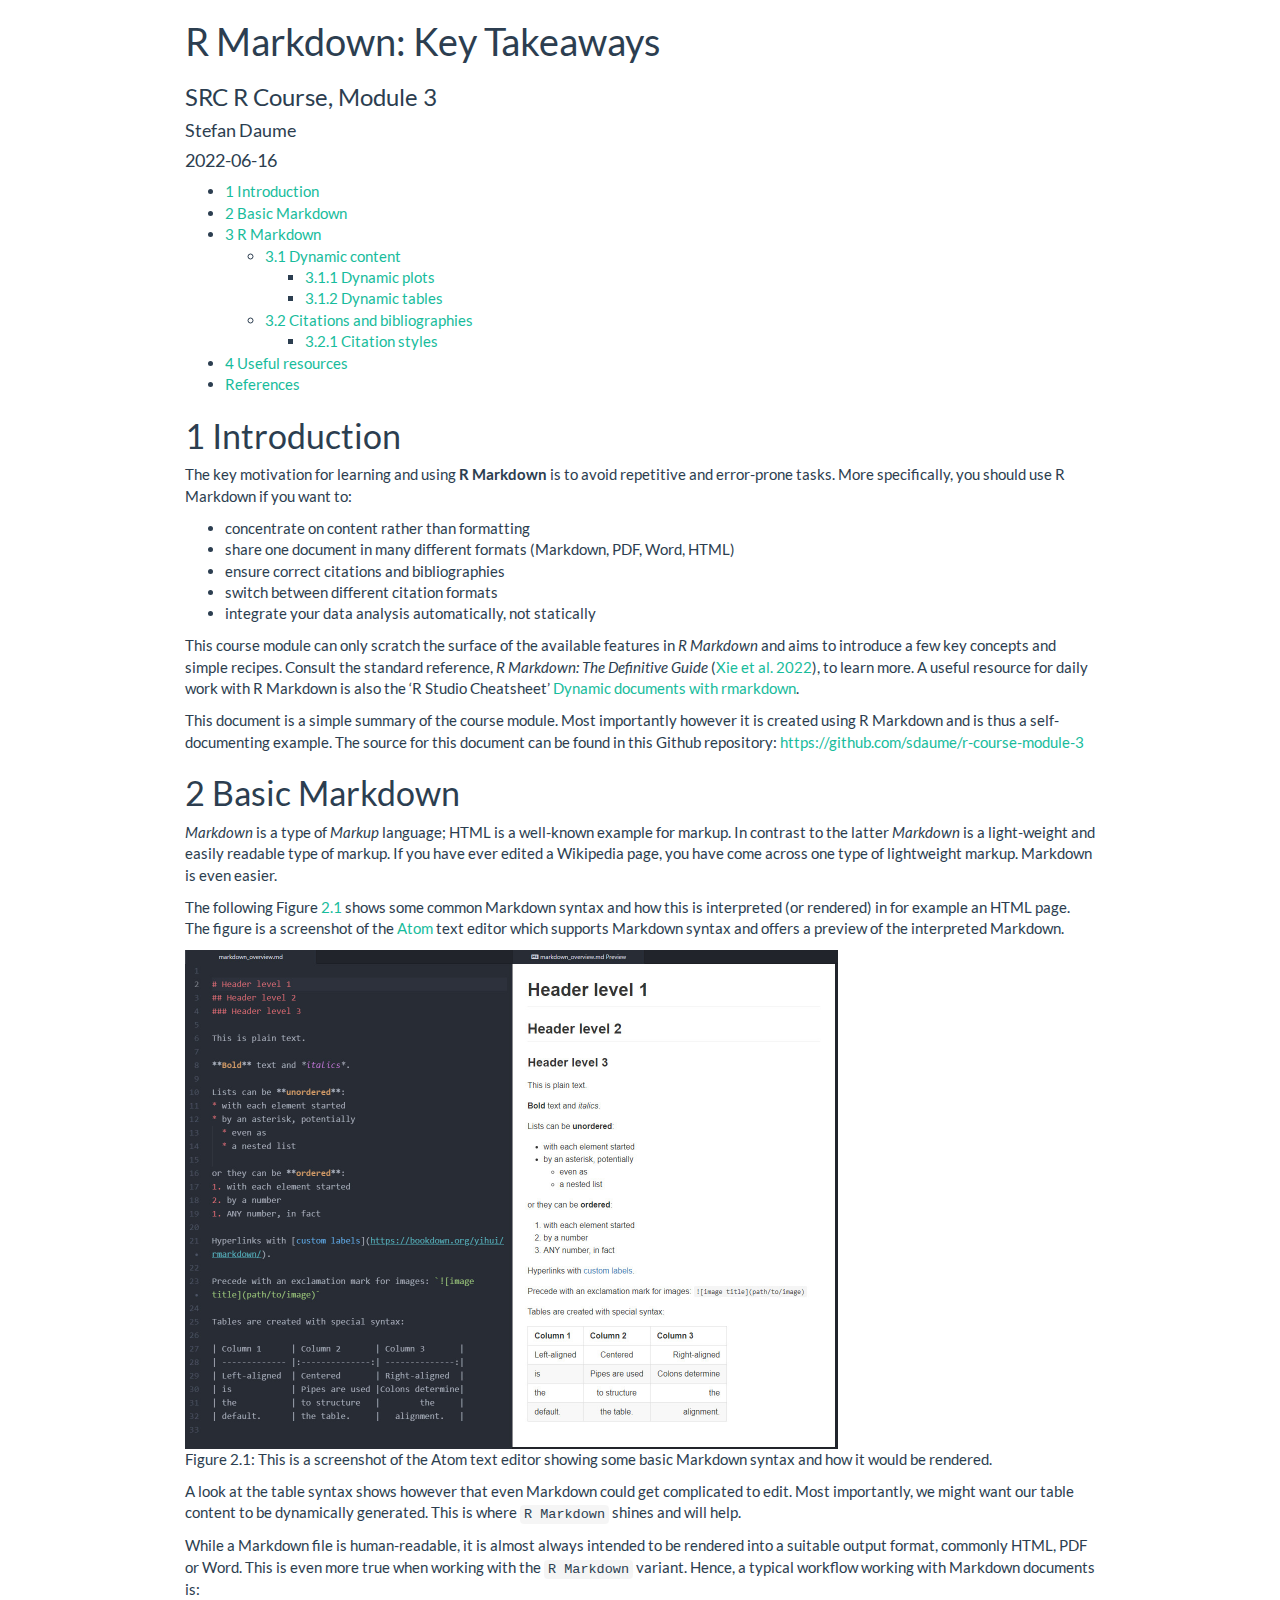
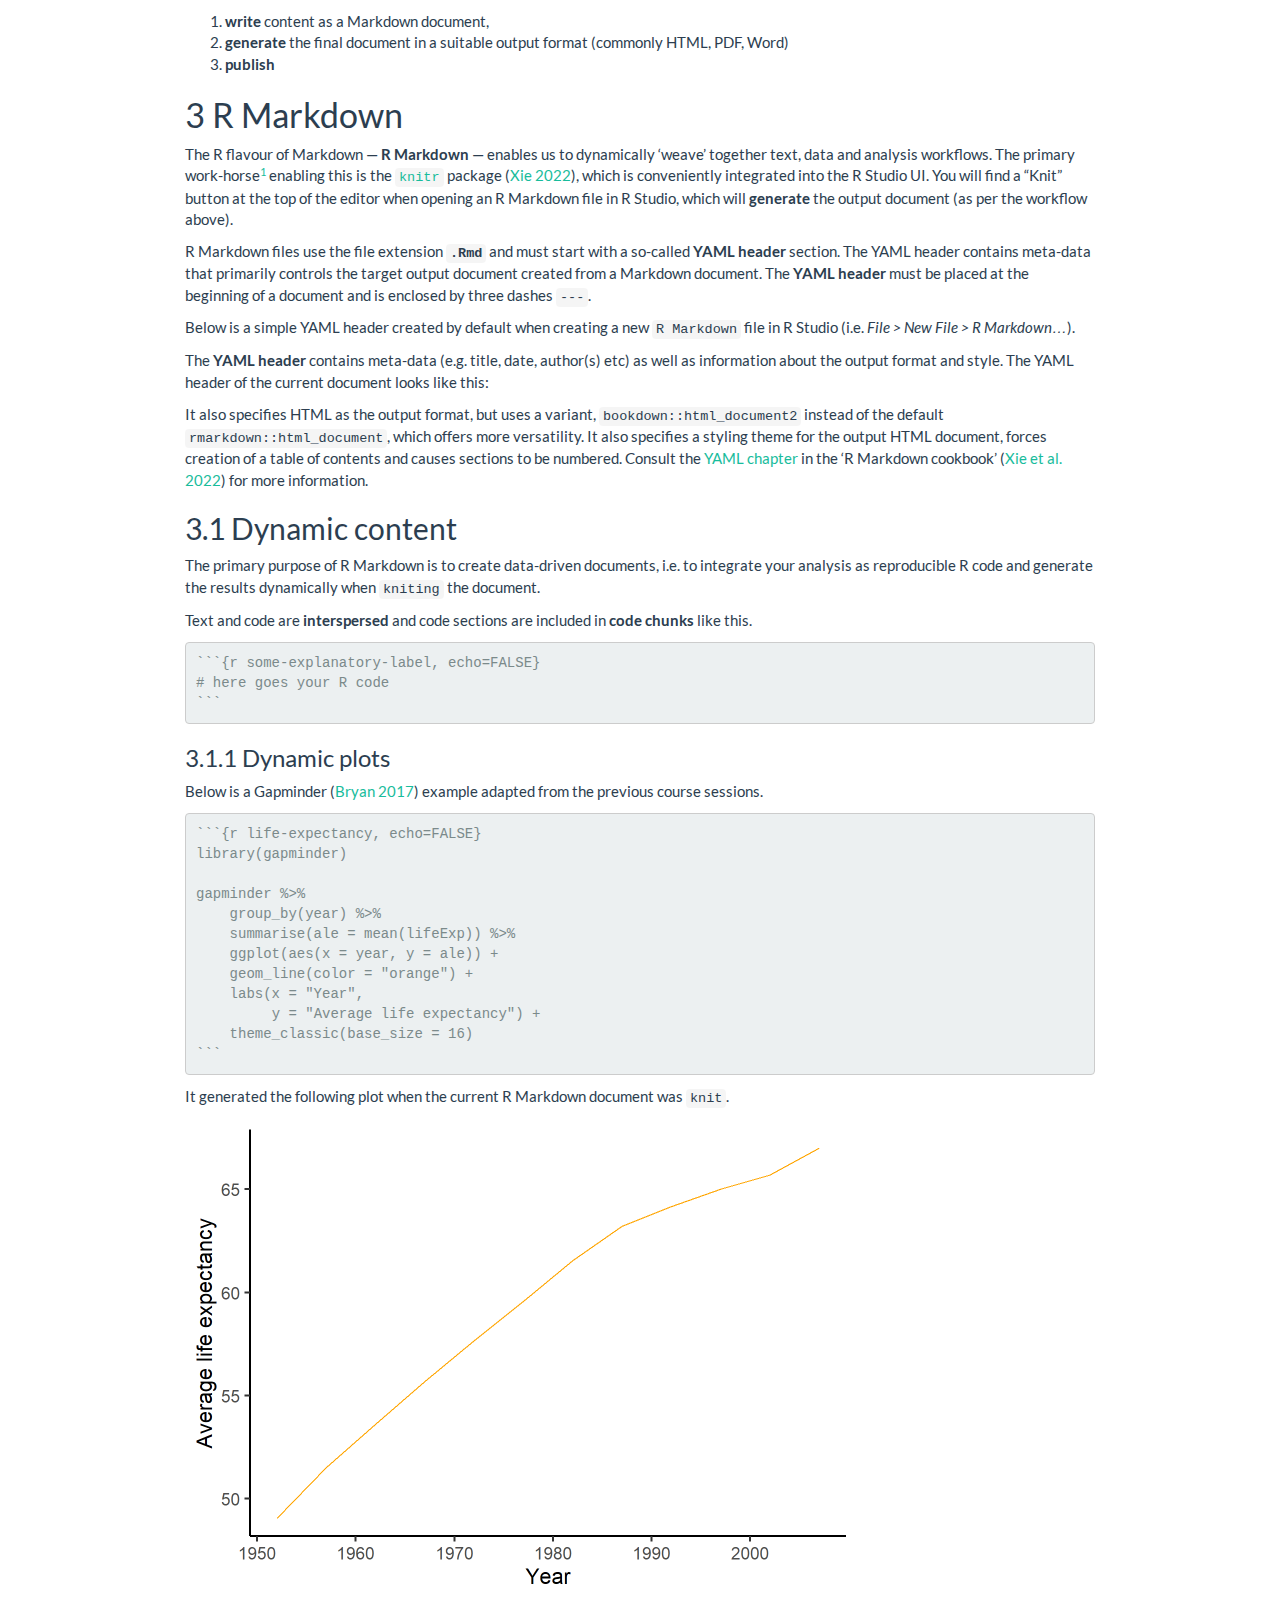
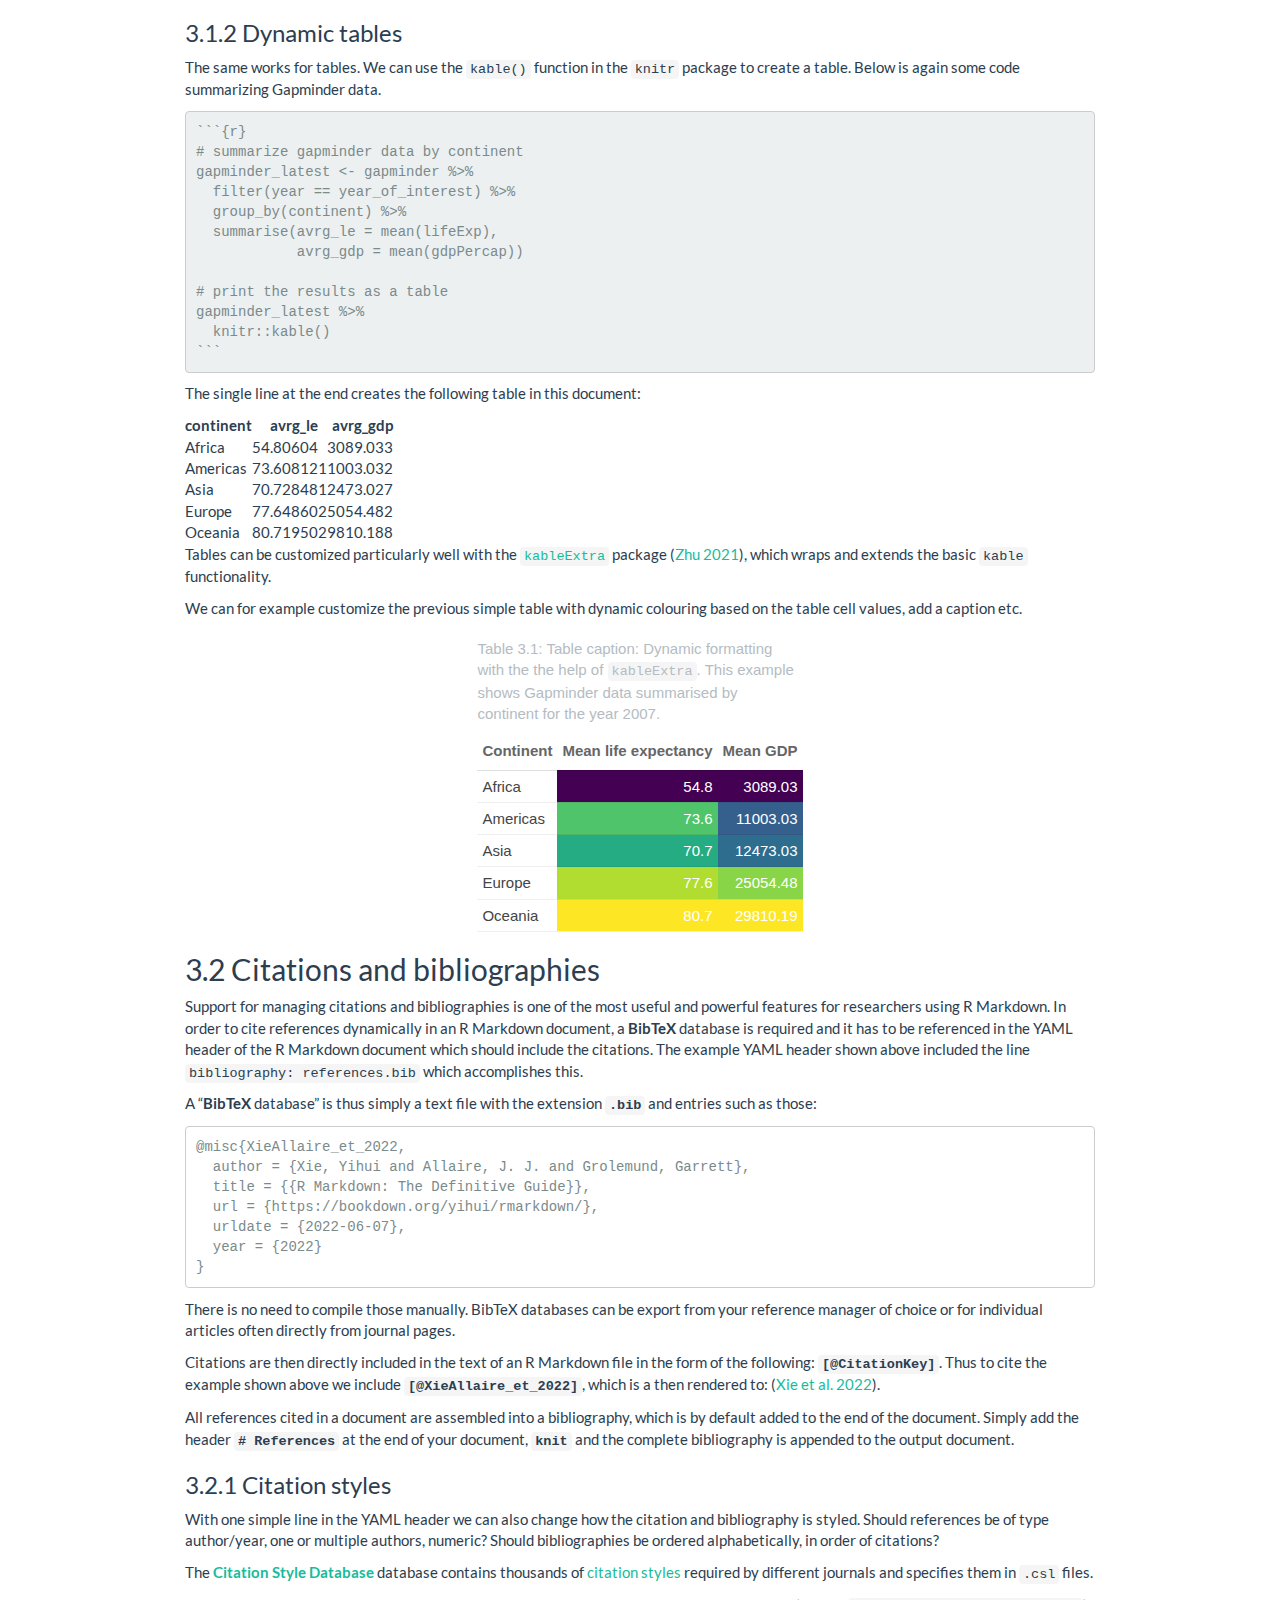
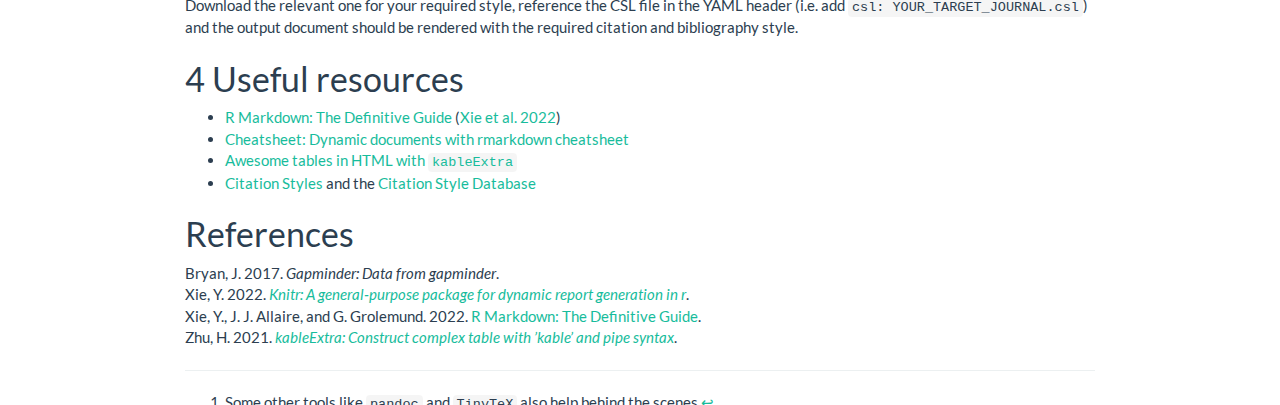
==== commit 5438ef1c: "Add final R Markdown handout document" ====
--- a/handouts/markdown-handout.html
+++ b/handouts/markdown-handout.html
@@ -233,6 +233,230 @@
 }
 </style>
 <script src="[data-uri]"></script>
+<script>$(document).ready(function(){
+    if (typeof $('[data-toggle="tooltip"]').tooltip === 'function') {
+        $('[data-toggle="tooltip"]').tooltip();
+    }
+    if ($('[data-toggle="popover"]').popover === 'function') {
+        $('[data-toggle="popover"]').popover();
+    }
+});
+</script>
+<style type="text/css">
+.lightable-minimal {
+border-collapse: separate;
+border-spacing: 16px 1px;
+width: 100%;
+margin-bottom: 10px;
+}
+.lightable-minimal td {
+margin-left: 5px;
+margin-right: 5px;
+}
+.lightable-minimal th {
+margin-left: 5px;
+margin-right: 5px;
+}
+.lightable-minimal thead tr:last-child th {
+border-bottom: 2px solid #00000050;
+empty-cells: hide;
+}
+.lightable-minimal tbody tr:first-child td {
+padding-top: 0.5em;
+}
+.lightable-minimal.lightable-hover tbody tr:hover {
+background-color: #f5f5f5;
+}
+.lightable-minimal.lightable-striped tbody tr:nth-child(even) {
+background-color: #f5f5f5;
+}
+.lightable-classic {
+border-top: 0.16em solid #111111;
+border-bottom: 0.16em solid #111111;
+width: 100%;
+margin-bottom: 10px;
+margin: 10px 5px;
+}
+.lightable-classic tfoot tr td {
+border: 0;
+}
+.lightable-classic tfoot tr:first-child td {
+border-top: 0.14em solid #111111;
+}
+.lightable-classic caption {
+color: #222222;
+}
+.lightable-classic td {
+padding-left: 5px;
+padding-right: 5px;
+color: #222222;
+}
+.lightable-classic th {
+padding-left: 5px;
+padding-right: 5px;
+font-weight: normal;
+color: #222222;
+}
+.lightable-classic thead tr:last-child th {
+border-bottom: 0.10em solid #111111;
+}
+.lightable-classic.lightable-hover tbody tr:hover {
+background-color: #F9EEC1;
+}
+.lightable-classic.lightable-striped tbody tr:nth-child(even) {
+background-color: #f5f5f5;
+}
+.lightable-classic-2 {
+border-top: 3px double #111111;
+border-bottom: 3px double #111111;
+width: 100%;
+margin-bottom: 10px;
+}
+.lightable-classic-2 tfoot tr td {
+border: 0;
+}
+.lightable-classic-2 tfoot tr:first-child td {
+border-top: 3px double #111111;
+}
+.lightable-classic-2 caption {
+color: #222222;
+}
+.lightable-classic-2 td {
+padding-left: 5px;
+padding-right: 5px;
+color: #222222;
+}
+.lightable-classic-2 th {
+padding-left: 5px;
+padding-right: 5px;
+font-weight: normal;
+color: #222222;
+}
+.lightable-classic-2 tbody tr:last-child td {
+border-bottom: 3px double #111111;
+}
+.lightable-classic-2 thead tr:last-child th {
+border-bottom: 1px solid #111111;
+}
+.lightable-classic-2.lightable-hover tbody tr:hover {
+background-color: #F9EEC1;
+}
+.lightable-classic-2.lightable-striped tbody tr:nth-child(even) {
+background-color: #f5f5f5;
+}
+.lightable-material {
+min-width: 100%;
+white-space: nowrap;
+table-layout: fixed;
+font-family: Roboto, sans-serif;
+border: 1px solid #EEE;
+border-collapse: collapse;
+margin-bottom: 10px;
+}
+.lightable-material tfoot tr td {
+border: 0;
+}
+.lightable-material tfoot tr:first-child td {
+border-top: 1px solid #EEE;
+}
+.lightable-material th {
+height: 56px;
+padding-left: 16px;
+padding-right: 16px;
+}
+.lightable-material td {
+height: 52px;
+padding-left: 16px;
+padding-right: 16px;
+border-top: 1px solid #eeeeee;
+}
+.lightable-material.lightable-hover tbody tr:hover {
+background-color: #f5f5f5;
+}
+.lightable-material.lightable-striped tbody tr:nth-child(even) {
+background-color: #f5f5f5;
+}
+.lightable-material.lightable-striped tbody td {
+border: 0;
+}
+.lightable-material.lightable-striped thead tr:last-child th {
+border-bottom: 1px solid #ddd;
+}
+.lightable-material-dark {
+min-width: 100%;
+white-space: nowrap;
+table-layout: fixed;
+font-family: Roboto, sans-serif;
+border: 1px solid #FFFFFF12;
+border-collapse: collapse;
+margin-bottom: 10px;
+background-color: #363640;
+}
+.lightable-material-dark tfoot tr td {
+border: 0;
+}
+.lightable-material-dark tfoot tr:first-child td {
+border-top: 1px solid #FFFFFF12;
+}
+.lightable-material-dark th {
+height: 56px;
+padding-left: 16px;
+padding-right: 16px;
+color: #FFFFFF60;
+}
+.lightable-material-dark td {
+height: 52px;
+padding-left: 16px;
+padding-right: 16px;
+color: #FFFFFF;
+border-top: 1px solid #FFFFFF12;
+}
+.lightable-material-dark.lightable-hover tbody tr:hover {
+background-color: #FFFFFF12;
+}
+.lightable-material-dark.lightable-striped tbody tr:nth-child(even) {
+background-color: #FFFFFF12;
+}
+.lightable-material-dark.lightable-striped tbody td {
+border: 0;
+}
+.lightable-material-dark.lightable-striped thead tr:last-child th {
+border-bottom: 1px solid #FFFFFF12;
+}
+.lightable-paper {
+width: 100%;
+margin-bottom: 10px;
+color: #444;
+}
+.lightable-paper tfoot tr td {
+border: 0;
+}
+.lightable-paper tfoot tr:first-child td {
+border-top: 1px solid #00000020;
+}
+.lightable-paper thead tr:last-child th {
+color: #666;
+vertical-align: bottom;
+border-bottom: 1px solid #00000020;
+line-height: 1.15em;
+padding: 10px 5px;
+}
+.lightable-paper td {
+vertical-align: middle;
+border-bottom: 1px solid #00000010;
+line-height: 1.15em;
+padding: 7px 5px;
+}
+.lightable-paper.lightable-hover tbody tr:hover {
+background-color: #F9EEC1;
+}
+.lightable-paper.lightable-striped tbody tr:nth-child(even) {
+background-color: #00000008;
+}
+.lightable-paper.lightable-striped tbody td {
+border: 0;
+}
+</style>
 
 <style type="text/css">
   code{white-space: pre-wrap;}
@@ -408,13 +632,12 @@
 <li><a href="#dynamic-plots"><span class="toc-section-number">3.1.1</span> Dynamic plots</a></li>
 <li><a href="#dynamic-tables"><span class="toc-section-number">3.1.2</span> Dynamic tables</a></li>
 </ul></li>
-<li><a href="#managing-citations-and-bibliographies"><span class="toc-section-number">3.2</span> Managing citations and bibliographies</a>
+<li><a href="#citations-and-bibliographies"><span class="toc-section-number">3.2</span> Citations and bibliographies</a>
 <ul>
-<li><a href="#using-bibtex"><span class="toc-section-number">3.2.1</span> Using BibTeX</a></li>
-<li><a href="#citing"><span class="toc-section-number">3.2.2</span> Citing</a></li>
-<li><a href="#changing-styles"><span class="toc-section-number">3.2.3</span> Changing styles</a></li>
+<li><a href="#citation-styles"><span class="toc-section-number">3.2.1</span> Citation styles</a></li>
 </ul></li>
 </ul></li>
+<li><a href="#useful-resources"><span class="toc-section-number">4</span> Useful resources</a></li>
 <li><a href="#references">References</a></li>
 </ul>
 </div>
@@ -442,45 +665,266 @@
 Figure 2.1: This is a screenshot of the Atom text editor showing some basic Markdown syntax and how it would be rendered.
 </p>
 </div>
-<p>A look at the table syntax shows however that even Markdown could get complicated. Most importantly, we might want our table content to be dynamically generated. This is where <code>R Markdown</code> shines and will help.</p>
+<p>A look at the table syntax shows however that even Markdown could get complicated to edit. Most importantly, we might want our table content to be dynamically generated. This is where <code>R Markdown</code> shines and will help.</p>
+<p>While a Markdown file is human-readable, it is almost always intended to be rendered into a suitable output format, commonly HTML, PDF or Word. This is even more true when working with the <code>R Markdown</code> variant. Hence, a typical workflow working with Markdown documents is:</p>
+<ol style="list-style-type: decimal">
+<li><strong>write</strong> content as a Markdown document,</li>
+<li><strong>generate</strong> the final document in a suitable output format (commonly HTML, PDF, Word)</li>
+<li><strong>publish</strong></li>
+</ol>
 </div>
 <div id="r-markdown" class="section level1" number="3">
 <h1><span class="header-section-number">3</span> R Markdown</h1>
-<ul>
-<li>primary motivation is however to allow dynamic content</li>
-</ul>
+<p>The R flavour of Markdown — <strong>R Markdown</strong> — enables us to dynamically ‘weave’ together text, data and analysis workflows. The primary work-horse<a href="#fn1" class="footnote-ref" id="fnref1"><sup>1</sup></a> enabling this is the <a href="https://yihui.org/knitr/"><code>knitr</code></a> package <span class="citation">(<a href="#ref-knitr_package" role="doc-biblioref">Xie 2022</a>)</span>, which is conveniently integrated into the R Studio UI. You will find a “Knit” button at the top of the editor when opening an R Markdown file in R Studio, which will <strong>generate</strong> the output document (as per the workflow above).</p>
+<p>R Markdown files use the file extension <strong><code>.Rmd</code></strong> and must start with a so-called <strong>YAML header</strong> section. The YAML header contains meta-data that primarily controls the target output document created from a Markdown document. The <strong>YAML header</strong> must be placed at the beginning of a document and is enclosed by three dashes <code>---</code>.</p>
+<p>Below is a simple YAML header created by default when creating a new <code>R Markdown</code> file in R Studio (i.e. <em>File &gt; New File &gt; R Markdown…</em>).</p>
+<p>The <strong>YAML header</strong> contains meta-data (e.g. title, date, author(s) etc) as well as information about the output format and style. The YAML header of the current document looks like this:</p>
+<p>It also specifies HTML as the output format, but uses a variant, <code>bookdown::html_document2</code> instead of the default <code>rmarkdown::html_document</code>, which offers more versatility. It also specifies a styling theme for the output HTML document, forces creation of a table of contents and causes sections to be numbered. Consult the <a href="https://bookdown.org/yihui/rmarkdown-cookbook/rmarkdown-anatomy.html">YAML chapter</a> in the ‘R Markdown cookbook’ <span class="citation">(<a href="#ref-XieAllaire_et_2022" role="doc-biblioref">Xie et al. 2022</a>)</span> for more information.</p>
 <div id="dynamic-content" class="section level2" number="3.1">
 <h2><span class="header-section-number">3.1</span> Dynamic content</h2>
-<ul>
-<li>integrate your analysis as code and generate the results dynamically with <code>knitr</code></li>
-</ul>
+<p>The primary purpose of R Markdown is to create data-driven documents, i.e. to integrate your analysis as reproducible R code and generate the results dynamically when <code>kniting</code> the document.</p>
+<p>Text and code are <strong>interspersed</strong> and code sections are included in <strong>code chunks</strong> like this.</p>
+<pre class="md"><code>```{r some-explanatory-label, echo=FALSE}
+# here goes your R code
+```</code></pre>
 <div id="dynamic-plots" class="section level3" number="3.1.1">
 <h3><span class="header-section-number">3.1.1</span> Dynamic plots</h3>
+<p>Below is a Gapminder <span class="citation">(<a href="#ref-gapminder_package" role="doc-biblioref">Bryan 2017</a>)</span> example adapted from the previous course sessions.</p>
+<pre class="md"><code>```{r life-expectancy, echo=FALSE}
+library(gapminder)
+
+gapminder %&gt;% 
+    group_by(year) %&gt;%
+    summarise(ale = mean(lifeExp)) %&gt;%
+    ggplot(aes(x = year, y = ale)) +
+    geom_line(color = &quot;orange&quot;) +
+    labs(x = &quot;Year&quot;, 
+         y = &quot;Average life expectancy&quot;) +
+    theme_classic(base_size = 16)
+```</code></pre>
+<p>It generated the following plot when the current R Markdown document was <code>knit</code>.</p>
+<p><img src="[data-uri]" width="672" /></p>
 </div>
 <div id="dynamic-tables" class="section level3" number="3.1.2">
 <h3><span class="header-section-number">3.1.2</span> Dynamic tables</h3>
-</div>
-</div>
-<div id="managing-citations-and-bibliographies" class="section level2" number="3.2">
-<h2><span class="header-section-number">3.2</span> Managing citations and bibliographies</h2>
-<div id="using-bibtex" class="section level3" number="3.2.1">
-<h3><span class="header-section-number">3.2.1</span> Using BibTeX</h3>
-</div>
-<div id="citing" class="section level3" number="3.2.2">
-<h3><span class="header-section-number">3.2.2</span> Citing</h3>
-</div>
-<div id="changing-styles" class="section level3" number="3.2.3">
-<h3><span class="header-section-number">3.2.3</span> Changing styles</h3>
-</div>
-</div>
+<p>The same works for tables. We can use the <code>kable()</code> function in the <code>knitr</code> package to create a table. Below is again some code summarizing Gapminder data.</p>
+<pre class="md"><code>```{r}
+# summarize gapminder data by continent
+gapminder_latest &lt;- gapminder %&gt;% 
+  filter(year == year_of_interest) %&gt;%
+  group_by(continent) %&gt;%
+  summarise(avrg_le = mean(lifeExp),
+            avrg_gdp = mean(gdpPercap))
+              
+# print the results as a table
+gapminder_latest %&gt;%
+  knitr::kable()
+```</code></pre>
+<p>The single line at the end creates the following table in this document:</p>
+<table>
+<thead>
+<tr>
+<th style="text-align:left;">
+continent
+</th>
+<th style="text-align:right;">
+avrg_le
+</th>
+<th style="text-align:right;">
+avrg_gdp
+</th>
+</tr>
+</thead>
+<tbody>
+<tr>
+<td style="text-align:left;">
+Africa
+</td>
+<td style="text-align:right;">
+54.80604
+</td>
+<td style="text-align:right;">
+3089.033
+</td>
+</tr>
+<tr>
+<td style="text-align:left;">
+Americas
+</td>
+<td style="text-align:right;">
+73.60812
+</td>
+<td style="text-align:right;">
+11003.032
+</td>
+</tr>
+<tr>
+<td style="text-align:left;">
+Asia
+</td>
+<td style="text-align:right;">
+70.72848
+</td>
+<td style="text-align:right;">
+12473.027
+</td>
+</tr>
+<tr>
+<td style="text-align:left;">
+Europe
+</td>
+<td style="text-align:right;">
+77.64860
+</td>
+<td style="text-align:right;">
+25054.482
+</td>
+</tr>
+<tr>
+<td style="text-align:left;">
+Oceania
+</td>
+<td style="text-align:right;">
+80.71950
+</td>
+<td style="text-align:right;">
+29810.188
+</td>
+</tr>
+</tbody>
+</table>
+<p>Tables can be customized particularly well with the <a href="https://haozhu233.github.io/kableExtra/awesome_table_in_html.html"><code>kableExtra</code></a> package <span class="citation">(<a href="#ref-kableExtra_package" role="doc-biblioref">Zhu 2021</a>)</span>, which wraps and extends the basic <code>kable</code> functionality.</p>
+<p>We can for example customize the previous simple table with dynamic colouring based on the table cell values, add a caption etc.</p>
+<table class=" lightable-paper" style="font-family: &quot;Arial Narrow&quot;, arial, helvetica, sans-serif; width: auto !important; margin-left: auto; margin-right: auto;">
+<caption>
+<span id="tab:unnamed-chunk-7">Table 3.1: </span>Table caption: Dynamic formatting with the the help of <code>kableExtra</code>. This example shows Gapminder data summarised by continent for the year 2007.
+</caption>
+<thead>
+<tr>
+<th style="text-align:left;">
+Continent
+</th>
+<th style="text-align:right;">
+Mean life expectancy
+</th>
+<th style="text-align:right;">
+Mean GDP
+</th>
+</tr>
+</thead>
+<tbody>
+<tr>
+<td style="text-align:left;">
+Africa
+</td>
+<td style="text-align:right;color: white !important;background-color: rgba(68, 1, 84, 1) !important;">
+54.8
+</td>
+<td style="text-align:right;color: white !important;background-color: rgba(68, 1, 84, 1) !important;">
+3089.03
+</td>
+</tr>
+<tr>
+<td style="text-align:left;">
+Americas
+</td>
+<td style="text-align:right;color: white !important;background-color: rgba(80, 196, 106, 1) !important;">
+73.6
+</td>
+<td style="text-align:right;color: white !important;background-color: rgba(53, 95, 141, 1) !important;">
+11003.03
+</td>
+</tr>
+<tr>
+<td style="text-align:left;">
+Asia
+</td>
+<td style="text-align:right;color: white !important;background-color: rgba(37, 172, 130, 1) !important;">
+70.7
+</td>
+<td style="text-align:right;color: white !important;background-color: rgba(46, 109, 142, 1) !important;">
+12473.03
+</td>
+</tr>
+<tr>
+<td style="text-align:left;">
+Europe
+</td>
+<td style="text-align:right;color: white !important;background-color: rgba(176, 221, 47, 1) !important;">
+77.6
+</td>
+<td style="text-align:right;color: white !important;background-color: rgba(137, 213, 72, 1) !important;">
+25054.48
+</td>
+</tr>
+<tr>
+<td style="text-align:left;">
+Oceania
+</td>
+<td style="text-align:right;color: white !important;background-color: rgba(253, 231, 37, 1) !important;">
+80.7
+</td>
+<td style="text-align:right;color: white !important;background-color: rgba(253, 231, 37, 1) !important;">
+29810.19
+</td>
+</tr>
+</tbody>
+</table>
+</div>
+</div>
+<div id="citations-and-bibliographies" class="section level2" number="3.2">
+<h2><span class="header-section-number">3.2</span> Citations and bibliographies</h2>
+<p>Support for managing citations and bibliographies is one of the most useful and powerful features for researchers using R Markdown. In order to cite references dynamically in an R Markdown document, a <strong>BibTeX</strong> database is required and it has to be referenced in the YAML header of the R Markdown document which should include the citations. The example YAML header shown above included the line <code>bibliography: references.bib</code> which accomplishes this.</p>
+<p>A “<strong>BibTeX</strong> database” is thus simply a text file with the extension <strong><code>.bib</code></strong> and entries such as those:</p>
+<pre><code>@misc{XieAllaire_et_2022,
+  author = {Xie, Yihui and Allaire, J. J. and Grolemund, Garrett},
+  title = {{R Markdown: The Definitive Guide}},
+  url = {https://bookdown.org/yihui/rmarkdown/},
+  urldate = {2022-06-07},
+  year = {2022}
+}</code></pre>
+<p>There is no need to compile those manually. BibTeX databases can be export from your reference manager of choice or for individual articles often directly from journal pages.</p>
+<p>Citations are then directly included in the text of an R Markdown file in the form of the following: <strong><code>[@CitationKey]</code></strong>. Thus to cite the example shown above we include <strong><code>[@XieAllaire_et_2022]</code></strong>, which is a then rendered to: <span class="citation">(<a href="#ref-XieAllaire_et_2022" role="doc-biblioref">Xie et al. 2022</a>)</span>.</p>
+<p>All references cited in a document are assembled into a bibliography, which is by default added to the end of the document. Simply add the header <strong><code># References</code></strong> at the end of your document, <strong><code>knit</code></strong> and the complete bibliography is appended to the output document.</p>
+<div id="citation-styles" class="section level3" number="3.2.1">
+<h3><span class="header-section-number">3.2.1</span> Citation styles</h3>
+<p>With one simple line in the YAML header we can also change how the citation and bibliography is styled. Should references be of type author/year, one or multiple authors, numeric? Should bibliographies be ordered alphabetically, in order of citations?</p>
+<p>The <strong><a href="https://www.zotero.org/styles">Citation Style Database</a></strong> database contains thousands of <a href="https://citationstyles.org/">citation styles</a> required by different journals and specifies them in <code>.csl</code> files.</p>
+<p>Download the relevant one for your required style, reference the CSL file in the YAML header (i.e. add <code>csl: YOUR_TARGET_JOURNAL.csl</code>) and the output document should be rendered with the required citation and bibliography style.</p>
+</div>
+</div>
+</div>
+<div id="useful-resources" class="section level1" number="4">
+<h1><span class="header-section-number">4</span> Useful resources</h1>
+<ul>
+<li><a href="https://bookdown.org/yihui/rmarkdown/">R Markdown: The Definitive Guide</a> <span class="citation">(<a href="#ref-XieAllaire_et_2022" role="doc-biblioref">Xie et al. 2022</a>)</span></li>
+<li><a href="https://raw.githubusercontent.com/rstudio/cheatsheets/main/rmarkdown.pdf">Cheatsheet: Dynamic documents with rmarkdown cheatsheet</a></li>
+<li><a href="https://haozhu233.github.io/kableExtra/awesome_table_in_html.html">Awesome tables in HTML with <code>kableExtra</code></a></li>
+<li><a href="https://citationstyles.org/">Citation Styles</a> and the <a href="https://www.zotero.org/styles">Citation Style Database</a></li>
+</ul>
 </div>
 <div id="references" class="section level1 unnumbered">
 <h1>References</h1>
 <div id="refs" class="references csl-bib-body hanging-indent">
+<div id="ref-gapminder_package" class="csl-entry">
+Bryan, J. 2017. <em>Gapminder: Data from gapminder</em>.
+</div>
+<div id="ref-knitr_package" class="csl-entry">
+Xie, Y. 2022. <em><a href="https://yihui.org/knitr/">Knitr: A general-purpose package for dynamic report generation in r</a></em>.
+</div>
 <div id="ref-XieAllaire_et_2022" class="csl-entry">
 Xie, Y., J. J. Allaire, and G. Grolemund. 2022. <a href="https://bookdown.org/yihui/rmarkdown/"><span>R Markdown: The Definitive Guide</span></a>.
 </div>
-</div>
+<div id="ref-kableExtra_package" class="csl-entry">
+Zhu, H. 2021. <em><a href="https://CRAN.R-project.org/package=kableExtra">kableExtra: Construct complex table with ’kable’ and pipe syntax</a></em>.
+</div>
+</div>
+</div>
+<div class="footnotes footnotes-end-of-document">
+<hr />
+<ol>
+<li id="fn1"><p>Some other tools like <code>pandoc</code> and <code>TinyTeX</code> also help behind the scenes.<a href="#fnref1" class="footnote-back">↩︎</a></p></li>
+</ol>
 </div>
 
 
